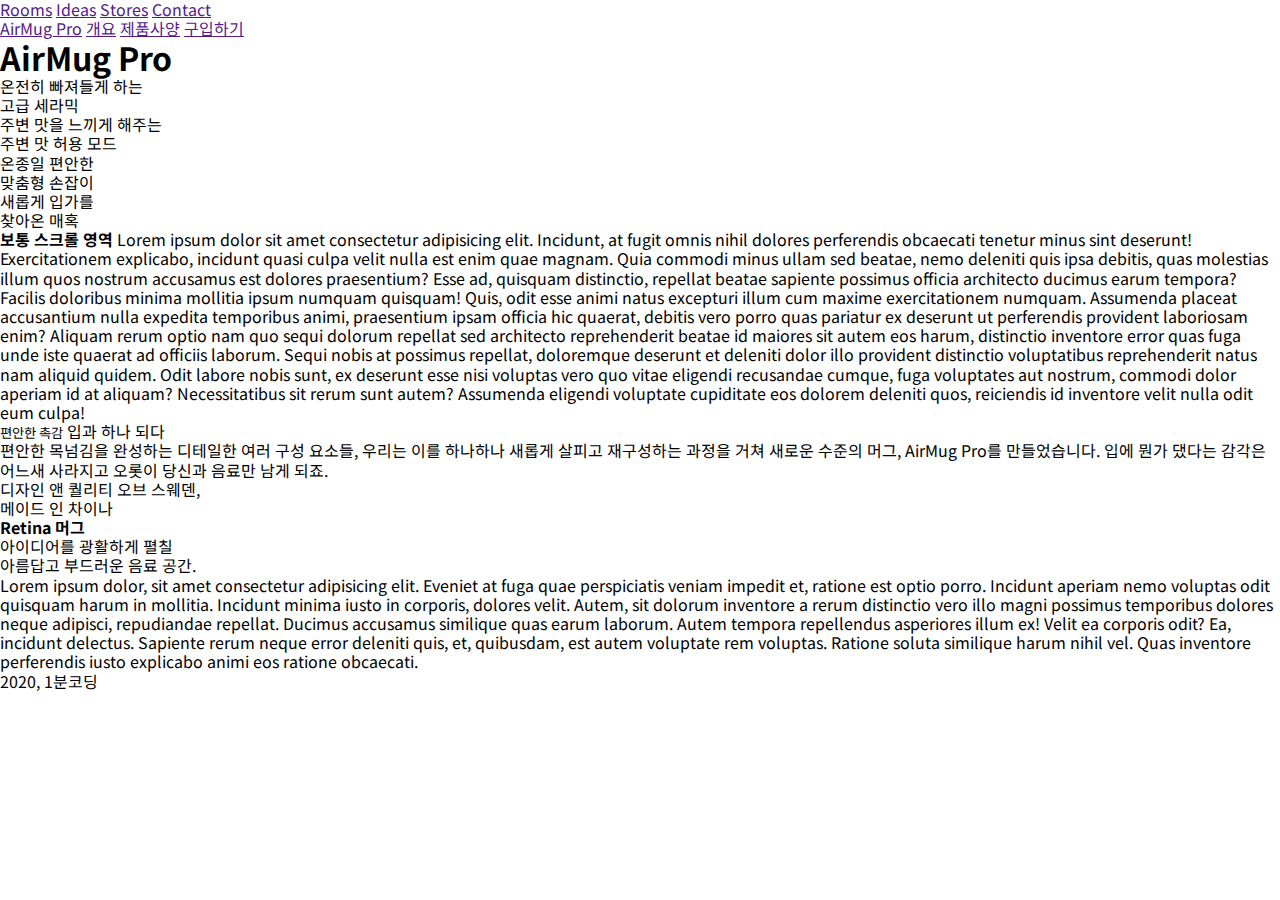
==== blank.html @ ca30294f "스크롤을 이용한 인터랙션 구현 - 스크롤 높이 세팅, 현재 활성 씬 반영" ====
<!DOCTYPE html>
<html>
<head>
	<meta charset="UTF-8">
	<meta name="viewport" content="width=device-width, initial-scale=1.0">
	<meta http-equiv="X-UA-Compatible" content="ie=edge">
	<title>AirMug Pro</title>
	<link href="https://fonts.googleapis.com/css2?family=Noto+Sans+KR:wght@400;900&display=swap" rel="stylesheet">
	<link rel="stylesheet" href="css/default.css">
	<link rel="stylesheet" href="css/blank.css">
</head>
<body>
	<div class="container">
		<nav class="global-nav">
			<div class="global-nav-links">
				<a href="" class="global-nav-item">Rooms</a>
				<a href="" class="global-nav-item">Ideas</a>
				<a href="" class="global-nav-item">Stores</a>
				<a href="" class="global-nav-item">Contact</a>
			</div>
		</nav>
		<nav class="local-nav">
			<div class="local-nav-links">
				<a href="" class="product-name">AirMug Pro</a>
				<a href="">개요</a>
				<a href="">제품사양</a>
				<a href="">구입하기</a>
			</div>
		</nav>
		<section class="scroll-section"  id="scroll-section-0">
			<h1>AirMug Pro</h1>
			<div class="sticky-elem main-message">
				<p>온전히 빠져들게 하는<br>고급 세라믹</p>
			</div>
			<div class="sticky-elem main-message">
				<p>주변 맛을 느끼게 해주는<br>주변 맛 허용 모드</p>
			</div>
			<div class="sticky-elem main-message">
				<p>온종일 편안한<br>맞춤형 손잡이</p>
			</div>
			<div class="sticky-elem main-message">
				<p>새롭게 입가를<br>찾아온 매혹</p>
			</div>
		</section>
		<section class="scroll-section"  id="scroll-section-1">
			<p class="description">
				<strong>보통 스크롤 영역</strong>
				Lorem ipsum dolor sit amet consectetur adipisicing elit. Incidunt, at fugit omnis nihil dolores perferendis obcaecati tenetur minus sint deserunt! Exercitationem explicabo, incidunt quasi culpa velit nulla est enim quae magnam. Quia commodi minus ullam sed beatae, nemo deleniti quis ipsa debitis, quas molestias illum quos nostrum accusamus est dolores praesentium? Esse ad, quisquam distinctio, repellat beatae sapiente possimus officia architecto ducimus earum tempora? Facilis doloribus minima mollitia ipsum numquam quisquam! Quis, odit esse animi natus excepturi illum cum maxime exercitationem numquam. Assumenda placeat accusantium nulla expedita temporibus animi, praesentium ipsam officia hic quaerat, debitis vero porro quas pariatur ex deserunt ut perferendis provident laboriosam enim? Aliquam rerum optio nam quo sequi dolorum repellat sed architecto reprehenderit beatae id maiores sit autem eos harum, distinctio inventore error quas fuga unde iste quaerat ad officiis laborum. Sequi nobis at possimus repellat, doloremque deserunt et deleniti dolor illo provident distinctio voluptatibus reprehenderit natus nam aliquid quidem. Odit labore nobis sunt, ex deserunt esse nisi voluptas vero quo vitae eligendi recusandae cumque, fuga voluptates aut nostrum, commodi dolor aperiam id at aliquam? Necessitatibus sit rerum sunt autem? Assumenda eligendi voluptate cupiditate eos dolorem deleniti quos, reiciendis id inventore velit nulla odit eum culpa!
			</p>
		</section>
		<section class="scroll-section"  id="scroll-section-2">
			<div class="sticky-elem main-message">
				<p>
					<small>편안한 촉감</small>
					입과 하나 되다
				</p>
			</div>
			<div class="sticky-elem desc-message">
				<p>
					편안한 목넘김을 완성하는 디테일한 여러 구성 요소들, 우리는 이를 하나하나 새롭게 살피고 재구성하는 과정을 거쳐 새로운 수준의 머그, AirMug Pro를 만들었습니다. 입에 뭔가 댔다는 감각은 어느새 사라지고 오롯이 당신과 음료만 남게 되죠.
				</p>
				<div class="pin"></div>
			</div>
			<div class="sticky-elem desc-message">
				<p>
					디자인 앤 퀄리티 오브 스웨덴,<br>메이드 인 차이나
				</p>
				<div class="pin"></div>
			</div>
		</section>
		<section class="scroll-section"  id="scroll-section-3">
			<p class="mid-message">
				<strong>Retina 머그</strong><br>
				아이디어를 광활하게 펼칠<br>
				아름답고 부드러운 음료 공간.
			</p>
			<p class="canvas-caption">
				Lorem ipsum dolor, sit amet consectetur adipisicing elit. Eveniet at fuga quae perspiciatis veniam impedit et, ratione est optio porro. Incidunt aperiam nemo voluptas odit quisquam harum in mollitia. Incidunt minima iusto in corporis, dolores velit. Autem, sit dolorum inventore a rerum distinctio vero illo magni possimus temporibus dolores neque adipisci, repudiandae repellat. Ducimus accusamus similique quas earum laborum. Autem tempora repellendus asperiores illum ex! Velit ea corporis odit? Ea, incidunt delectus. Sapiente rerum neque error deleniti quis, et, quibusdam, est autem voluptate rem voluptas. Ratione soluta similique harum nihil vel. Quas inventore perferendis iusto explicabo animi eos ratione obcaecati.
			</p>
		</section>
		<footer class="footer">
			2020, 1분코딩
		</footer>
	</div>

	<script src="./js/blank.js"></script>
</body>
</html>
---- css/default.css ----
@charset 'utf-8';

html {
	font-family: 'Apple SD Gothic Neo', Roboto, 'Noto Sans KR', NanumGothic, 'Malgun Gothic', sans-serif;
	line-height: 1.2;
	word-wrap: break-word;
}
body {
	-webkit-font-smoothing: antialiased;
}
html, body, div, span, applet, object, iframe,
h1, h2, h3, h4, h5, h6, p, blockquote, pre,
a, abbr, acronym, address, big, cite, code,
del, dfn, em, img, ins, kbd, q, s, samp,
small, strike, strong, sub, sup, tt, var,
b, u, i, center,
dl, dt, dd, ol, ul, li,
fieldset, form, label, legend,
table, caption, tbody, tfoot, thead, tr, th, td,
article, aside, canvas, details, embed,
figure, figcaption, footer, header, hgroup,
menu, nav, output, ruby, section, summary,
time, mark, audio, video {
	margin: 0;
	padding: 0;
	border: 0;
}
article, aside, details, figcaption, figure, footer, header, hgroup, menu, nav, section {
	display: block;
}
div, span, article, section, header, footer, aside, p, ul, li, fieldset, legend, label, a, nav, form {
	box-sizing: border-box;
}
ol, ul, li {
	list-style: none;
}
table {
	border-collapse: collapse;
	border-spacing: 0;
}
img {
	max-width: 100%;
	height: auto;
	border: 0;
}
button {
	border: 0;
	background: transparent;
	cursor: pointer;
}
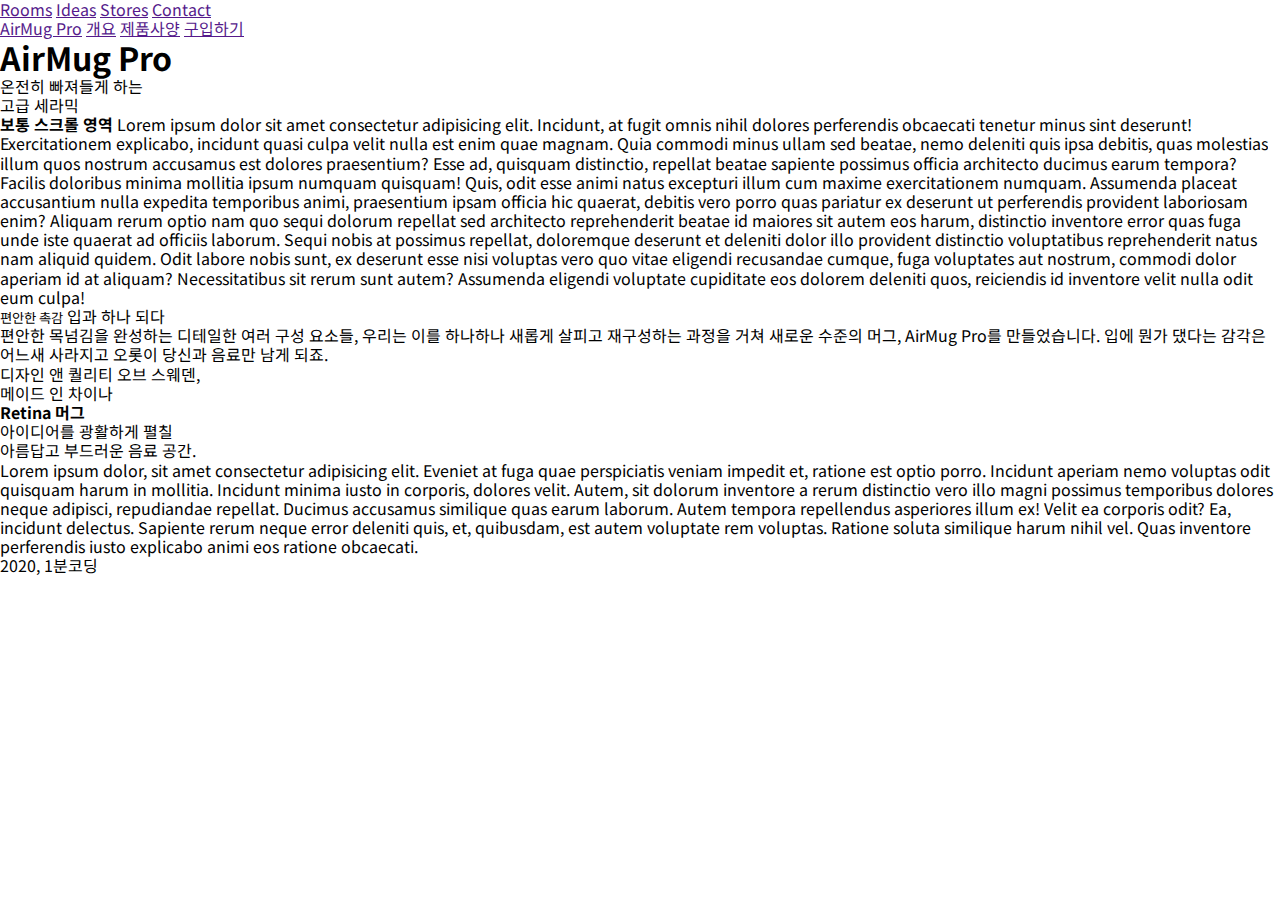
==== commit a99f4383: "스크롤을 이용한 인터랙션 구현 - 스크롤 애니메이션 구현" ====
--- a/blank.html
+++ b/blank.html
@@ -29,18 +29,18 @@
 		</nav>
 		<section class="scroll-section"  id="scroll-section-0">
 			<h1>AirMug Pro</h1>
-			<div class="sticky-elem main-message">
+			<div class="sticky-elem main-message a">
 				<p>온전히 빠져들게 하는<br>고급 세라믹</p>
 			</div>
-			<div class="sticky-elem main-message">
+			<!-- <div class="sticky-elem main-message b">
 				<p>주변 맛을 느끼게 해주는<br>주변 맛 허용 모드</p>
 			</div>
-			<div class="sticky-elem main-message">
+			<div class="sticky-elem main-message c">
 				<p>온종일 편안한<br>맞춤형 손잡이</p>
 			</div>
-			<div class="sticky-elem main-message">
+			<div class="sticky-elem main-message d">
 				<p>새롭게 입가를<br>찾아온 매혹</p>
-			</div>
+			</div> -->
 		</section>
 		<section class="scroll-section"  id="scroll-section-1">
 			<p class="description">
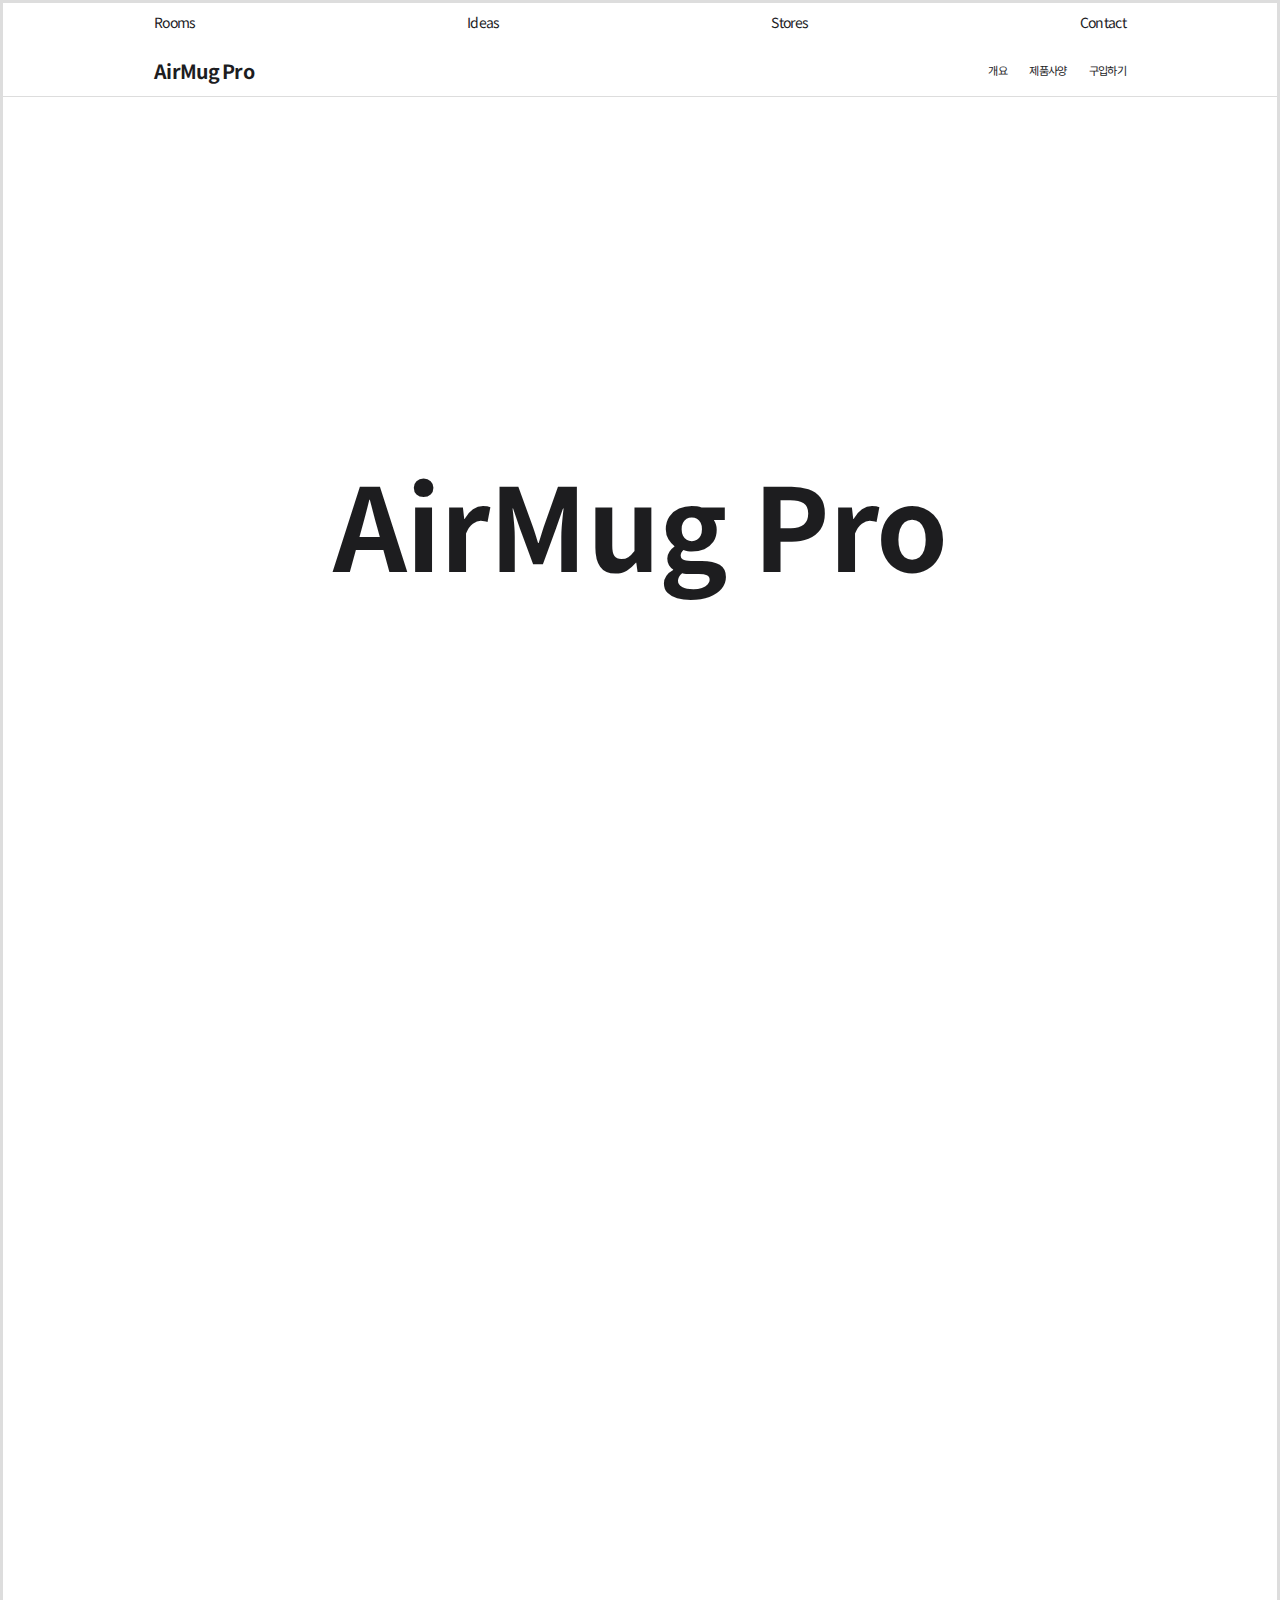
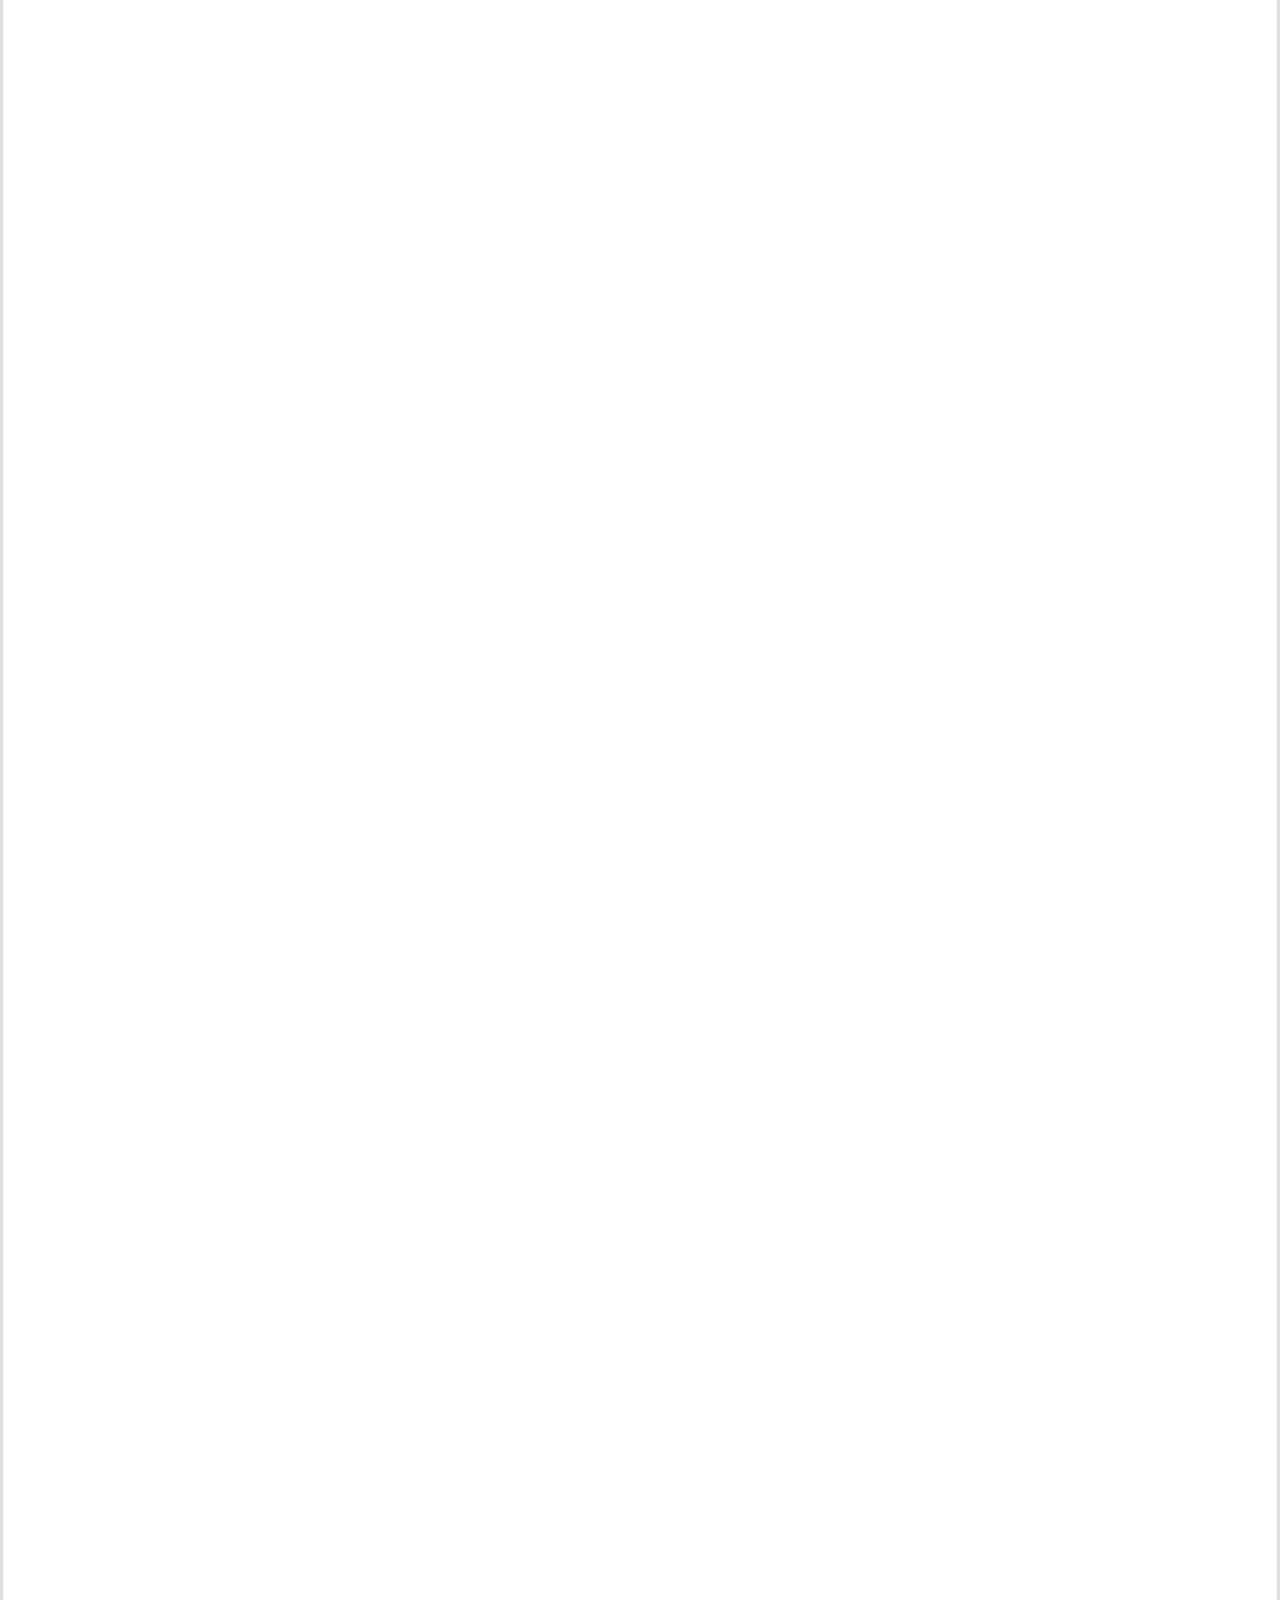
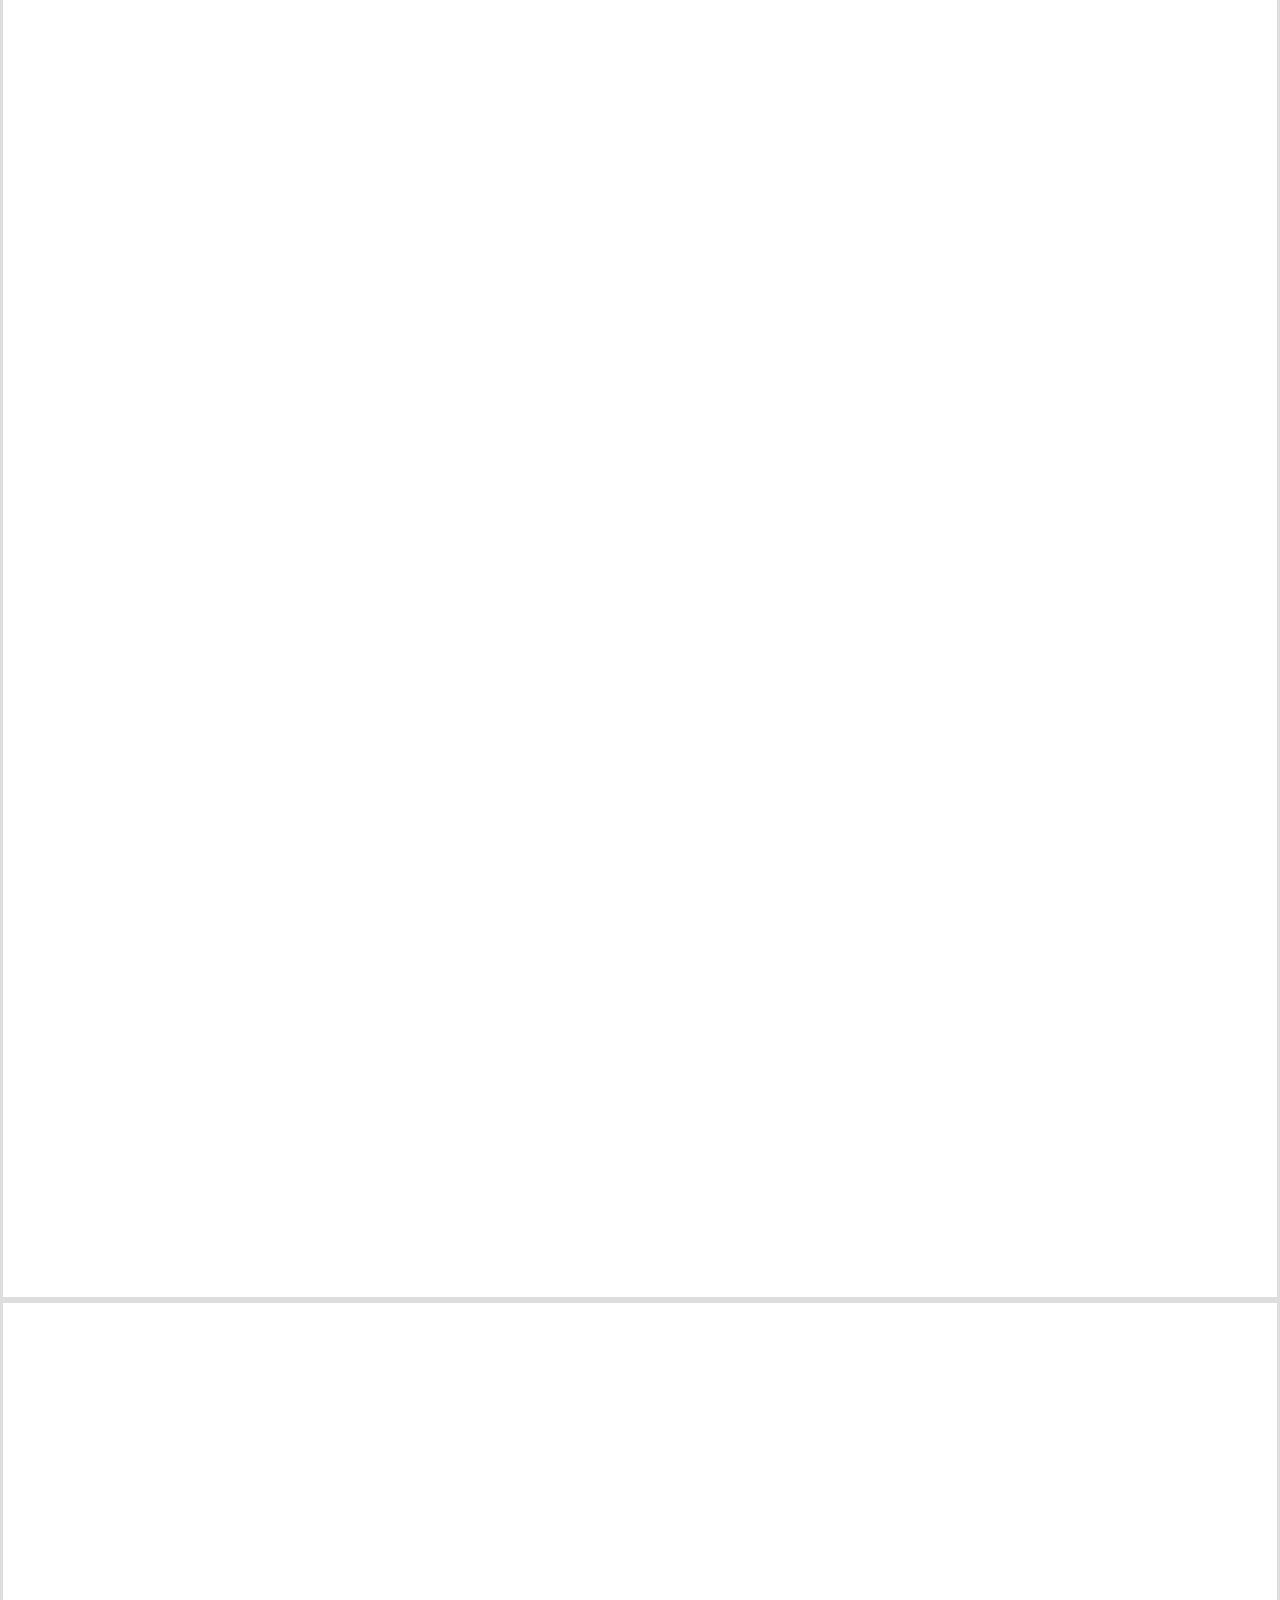
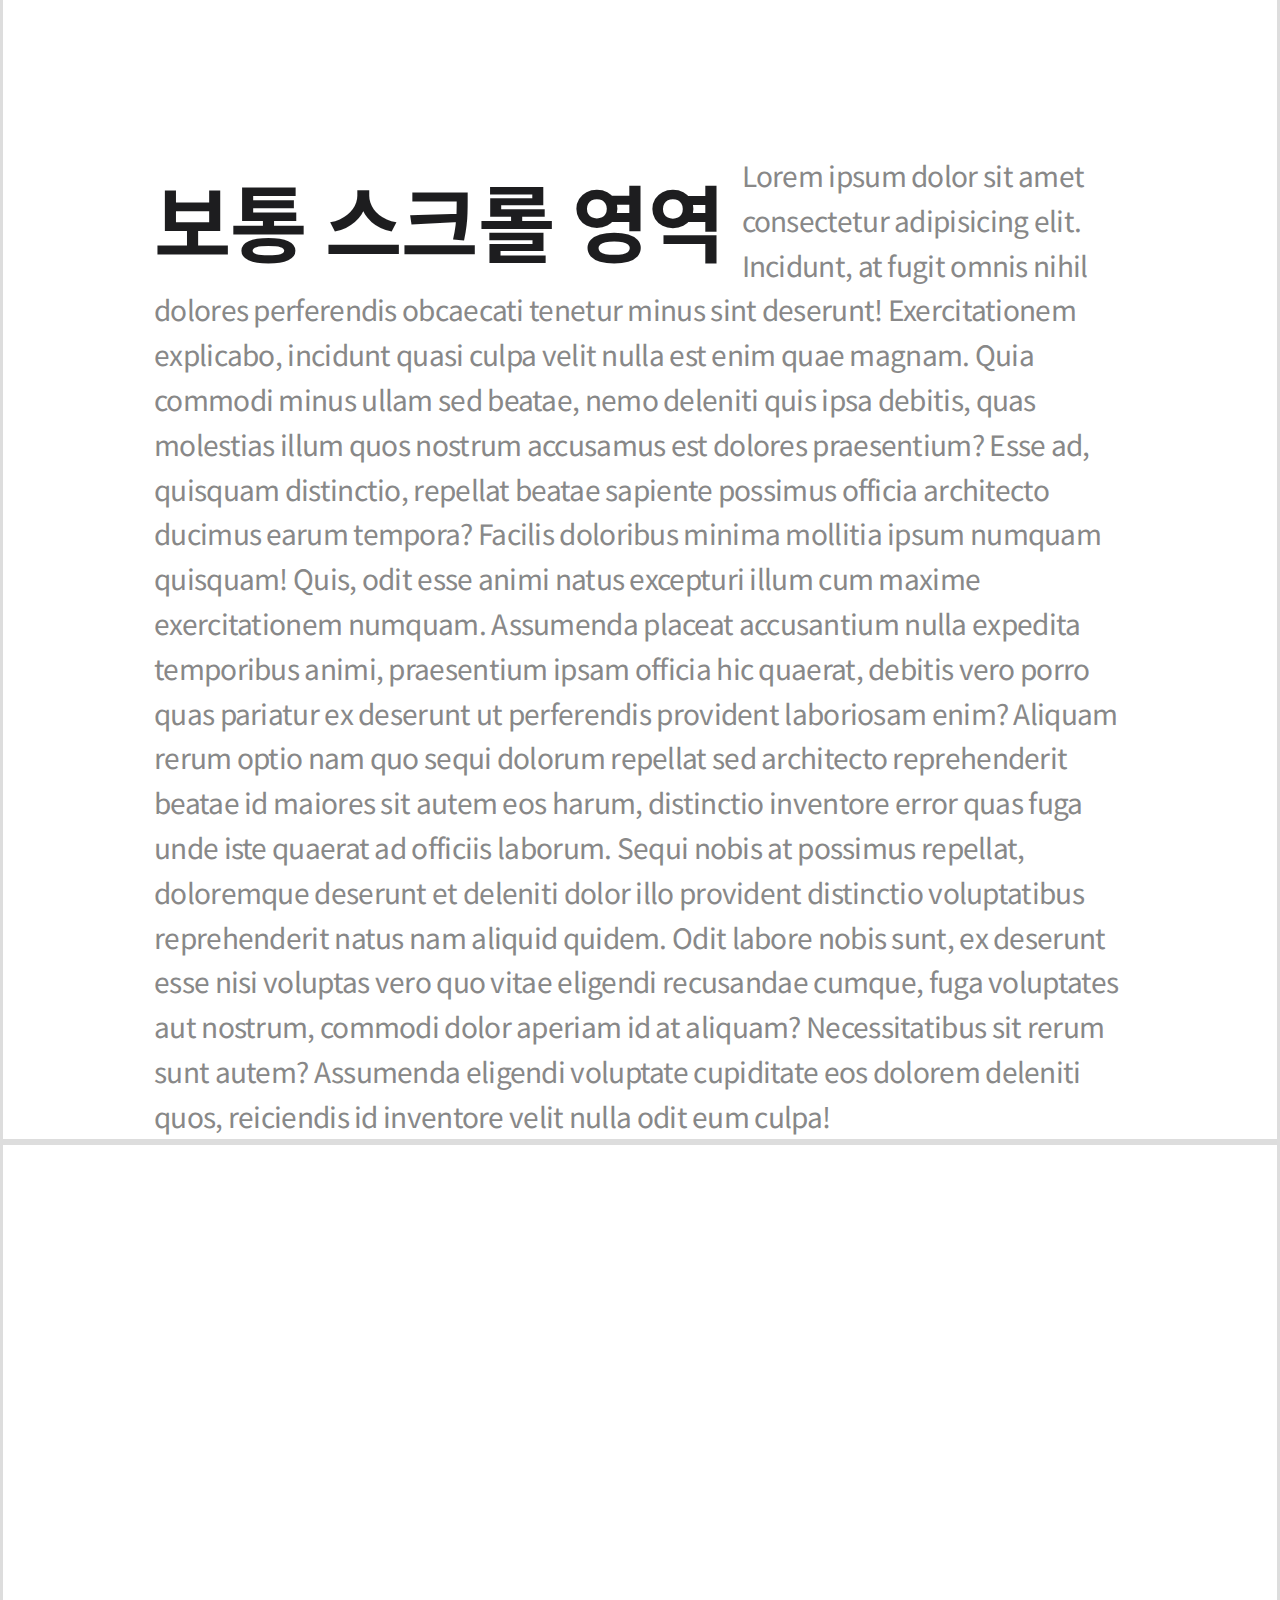
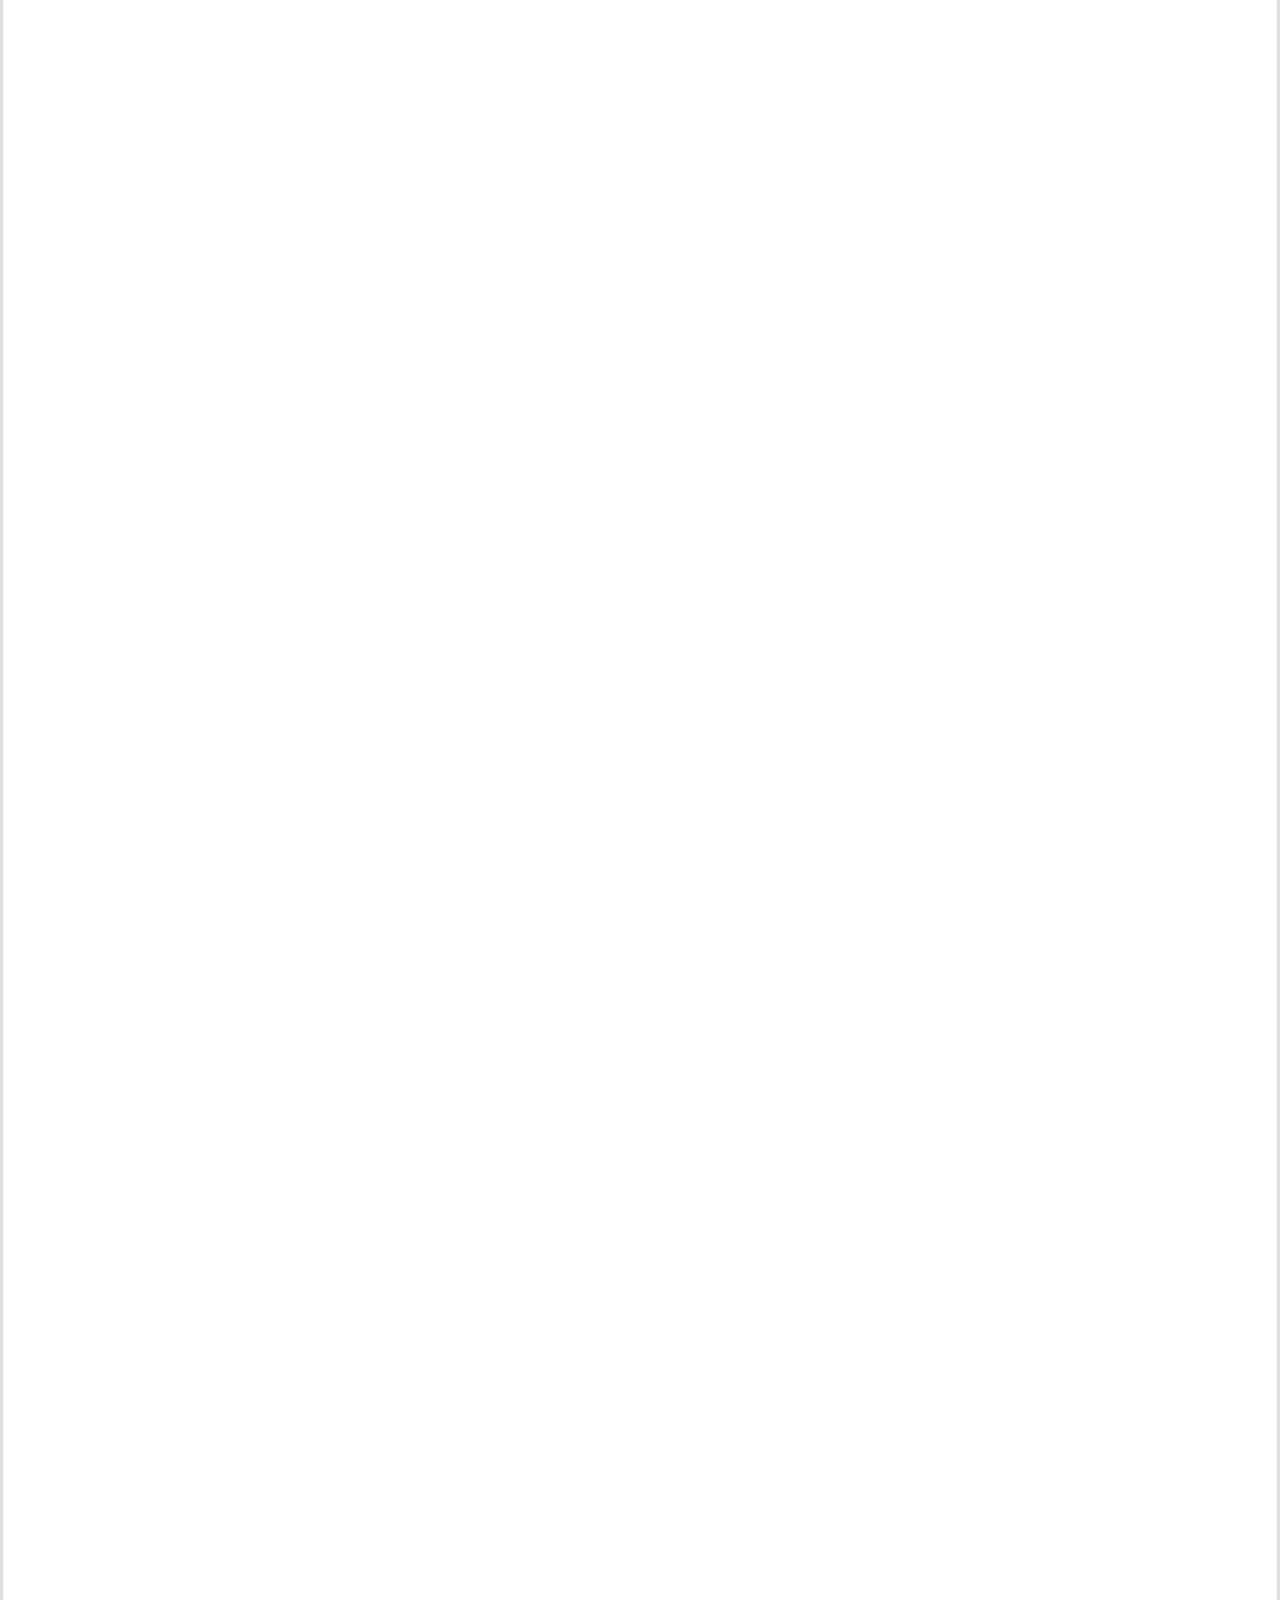
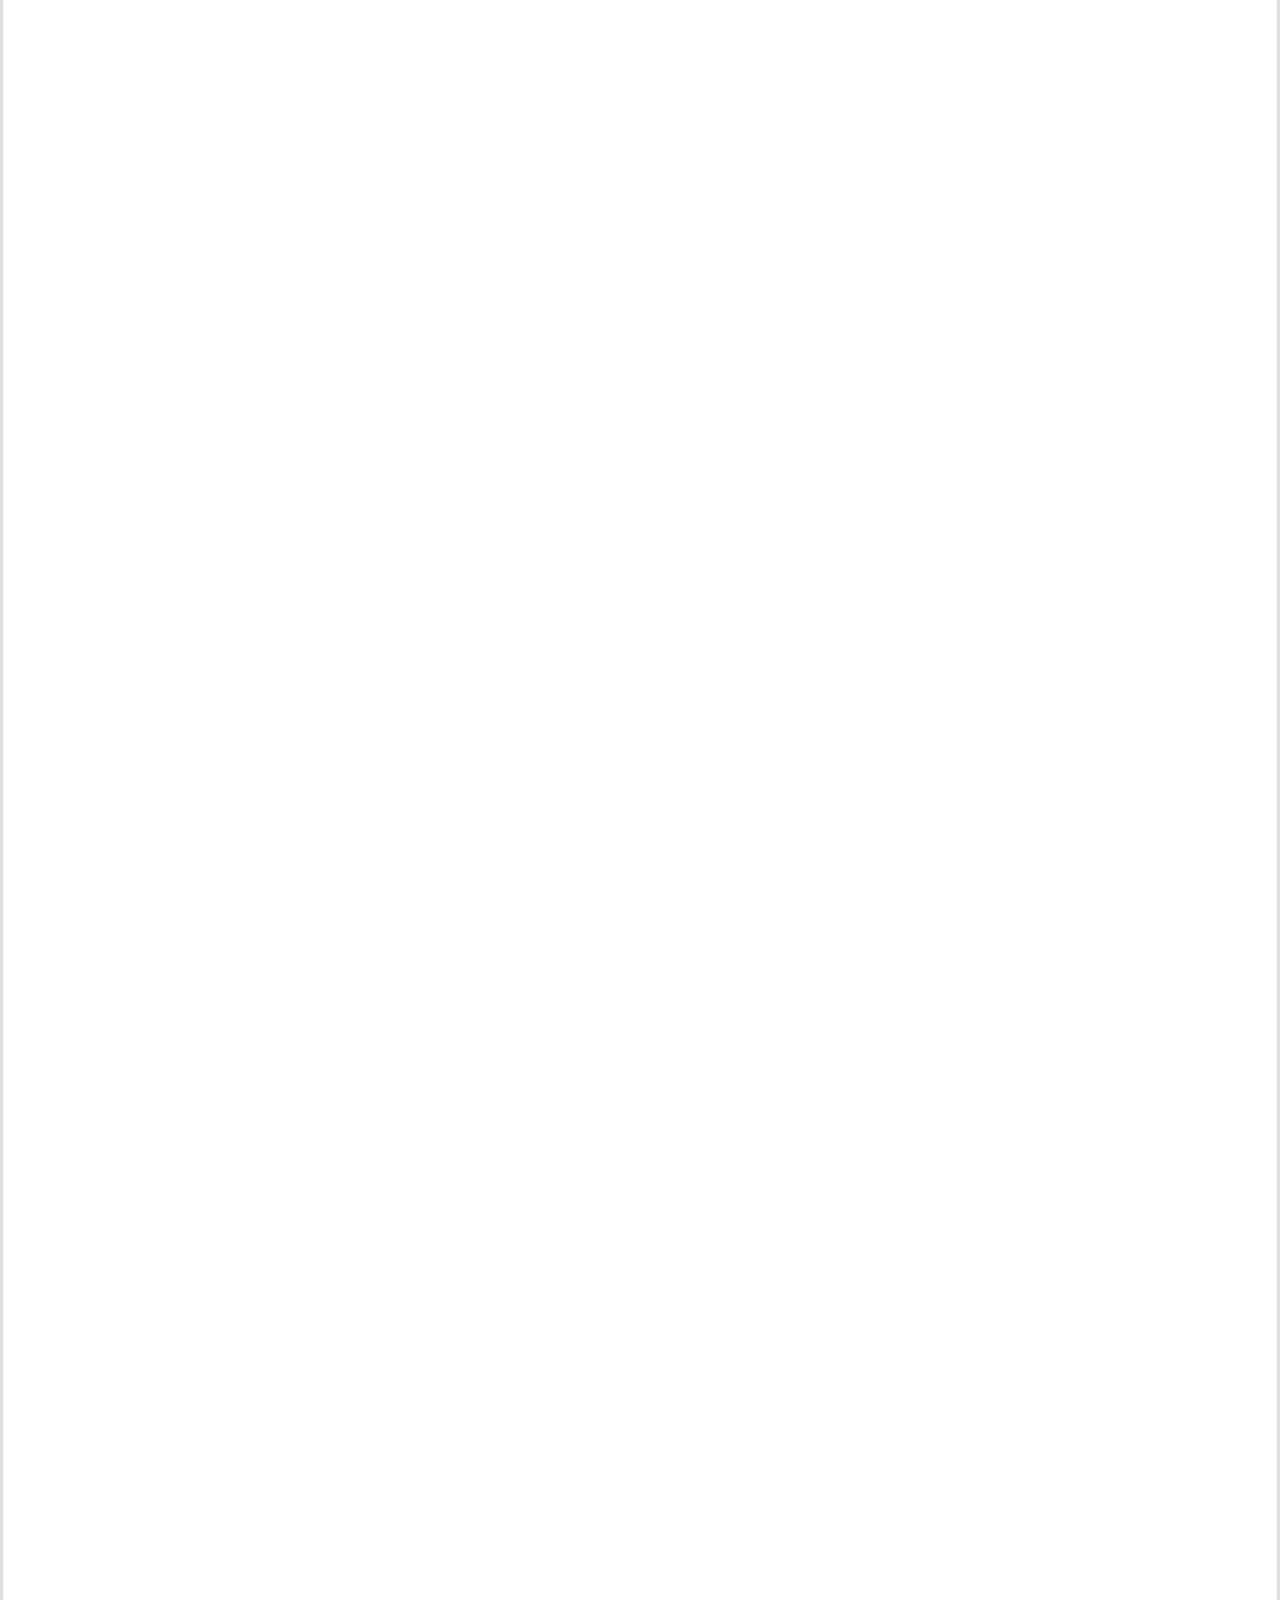
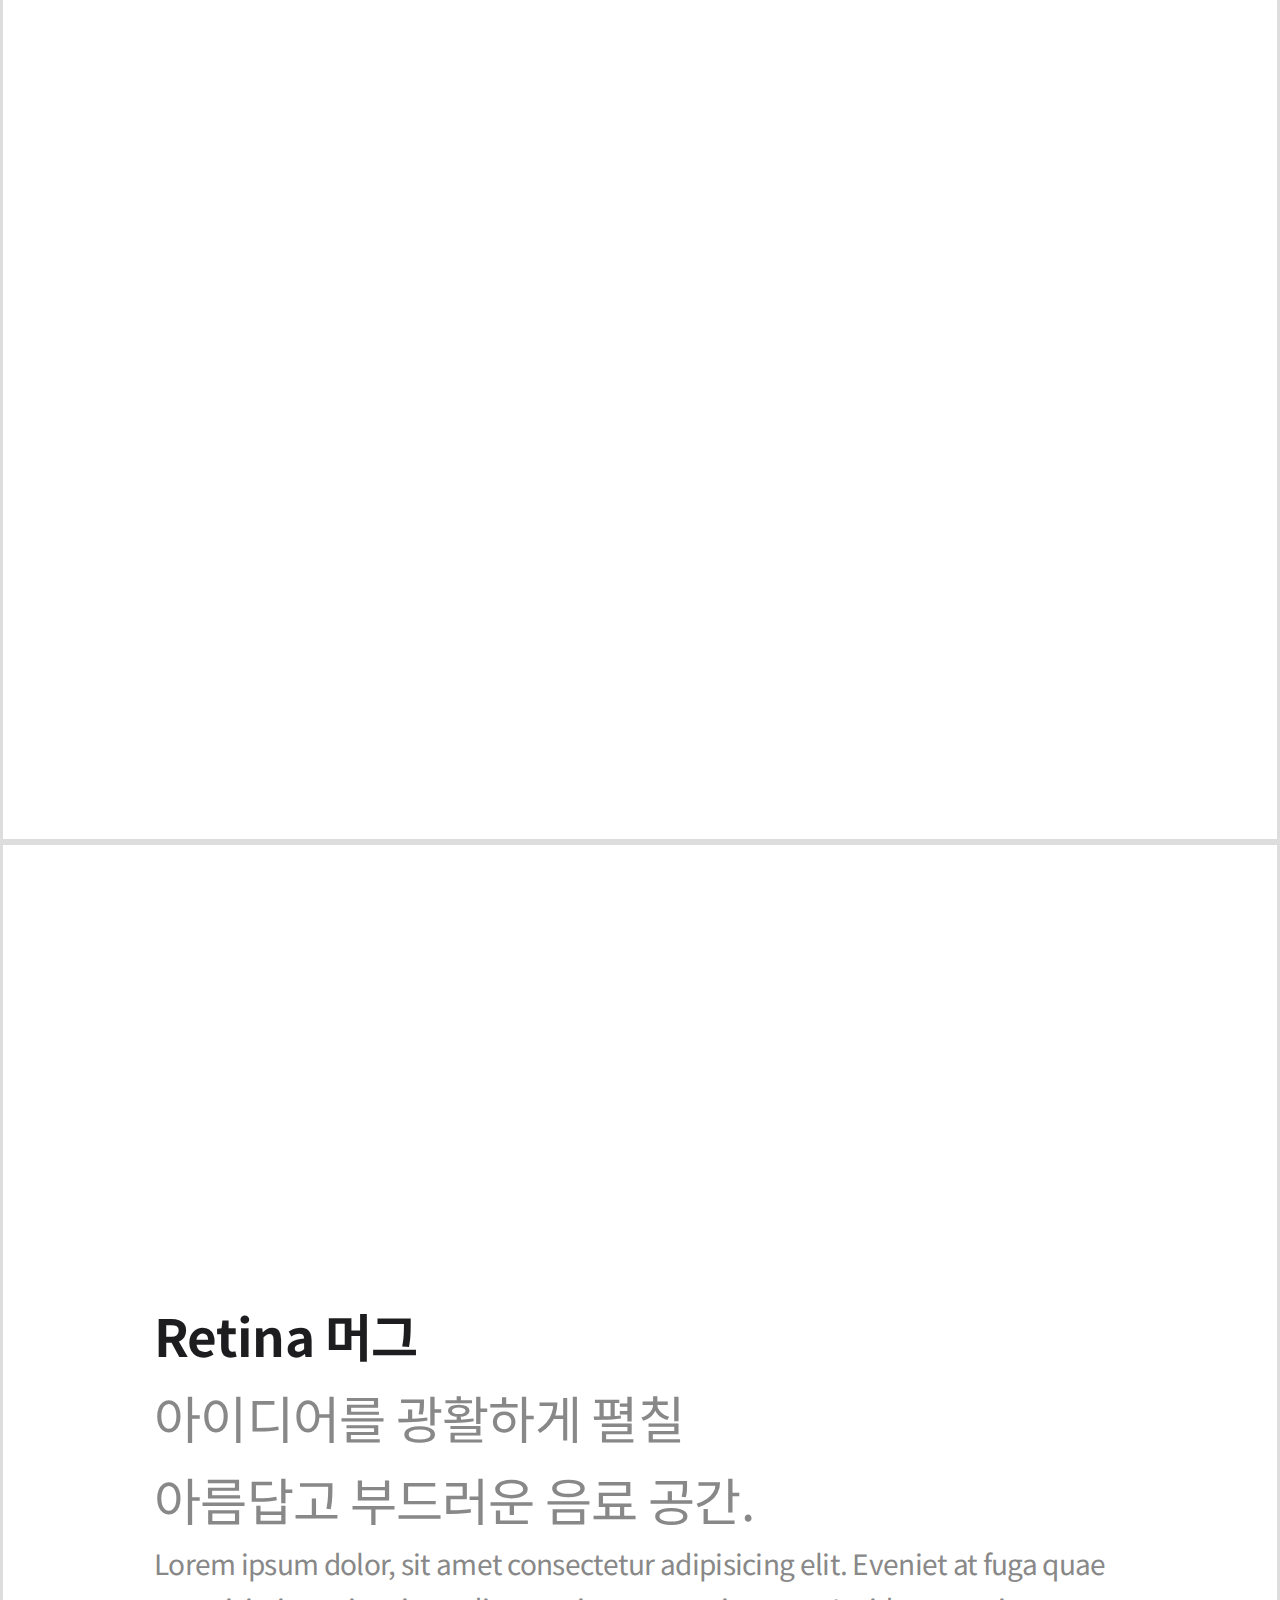
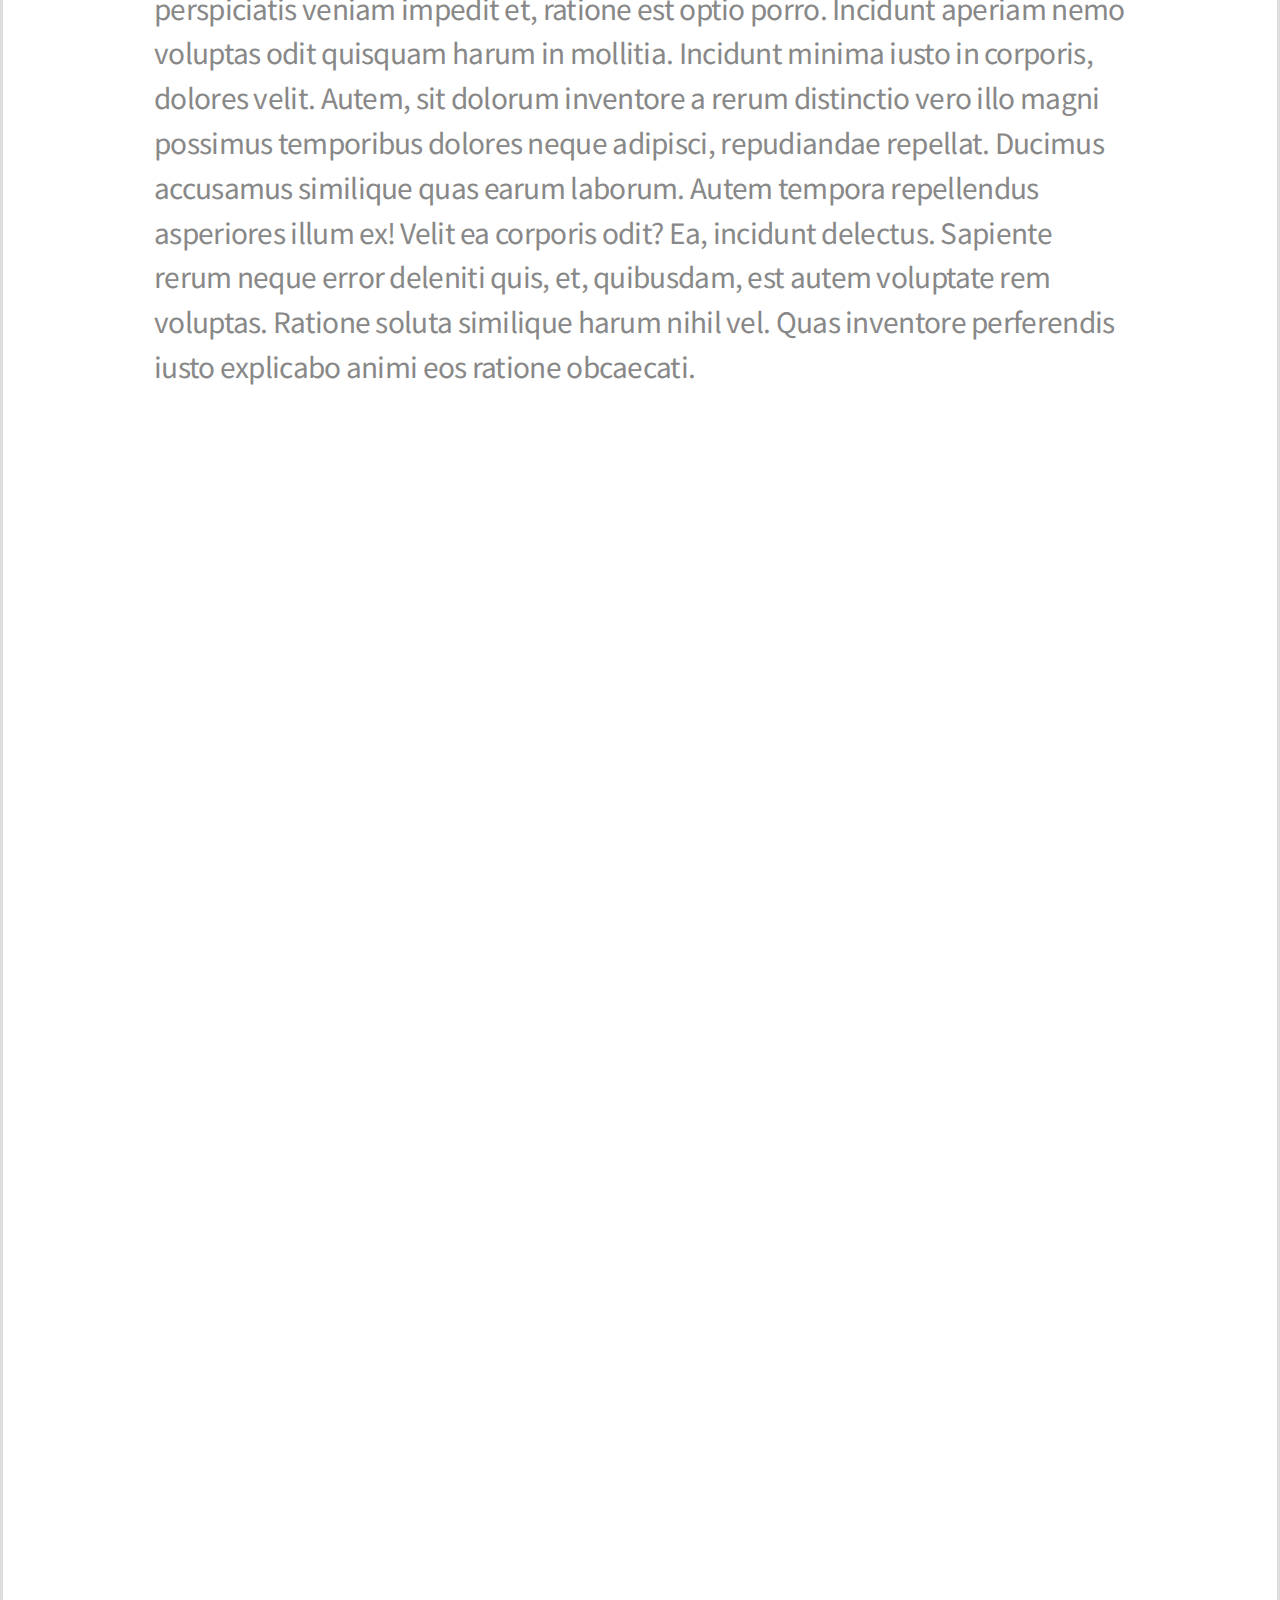
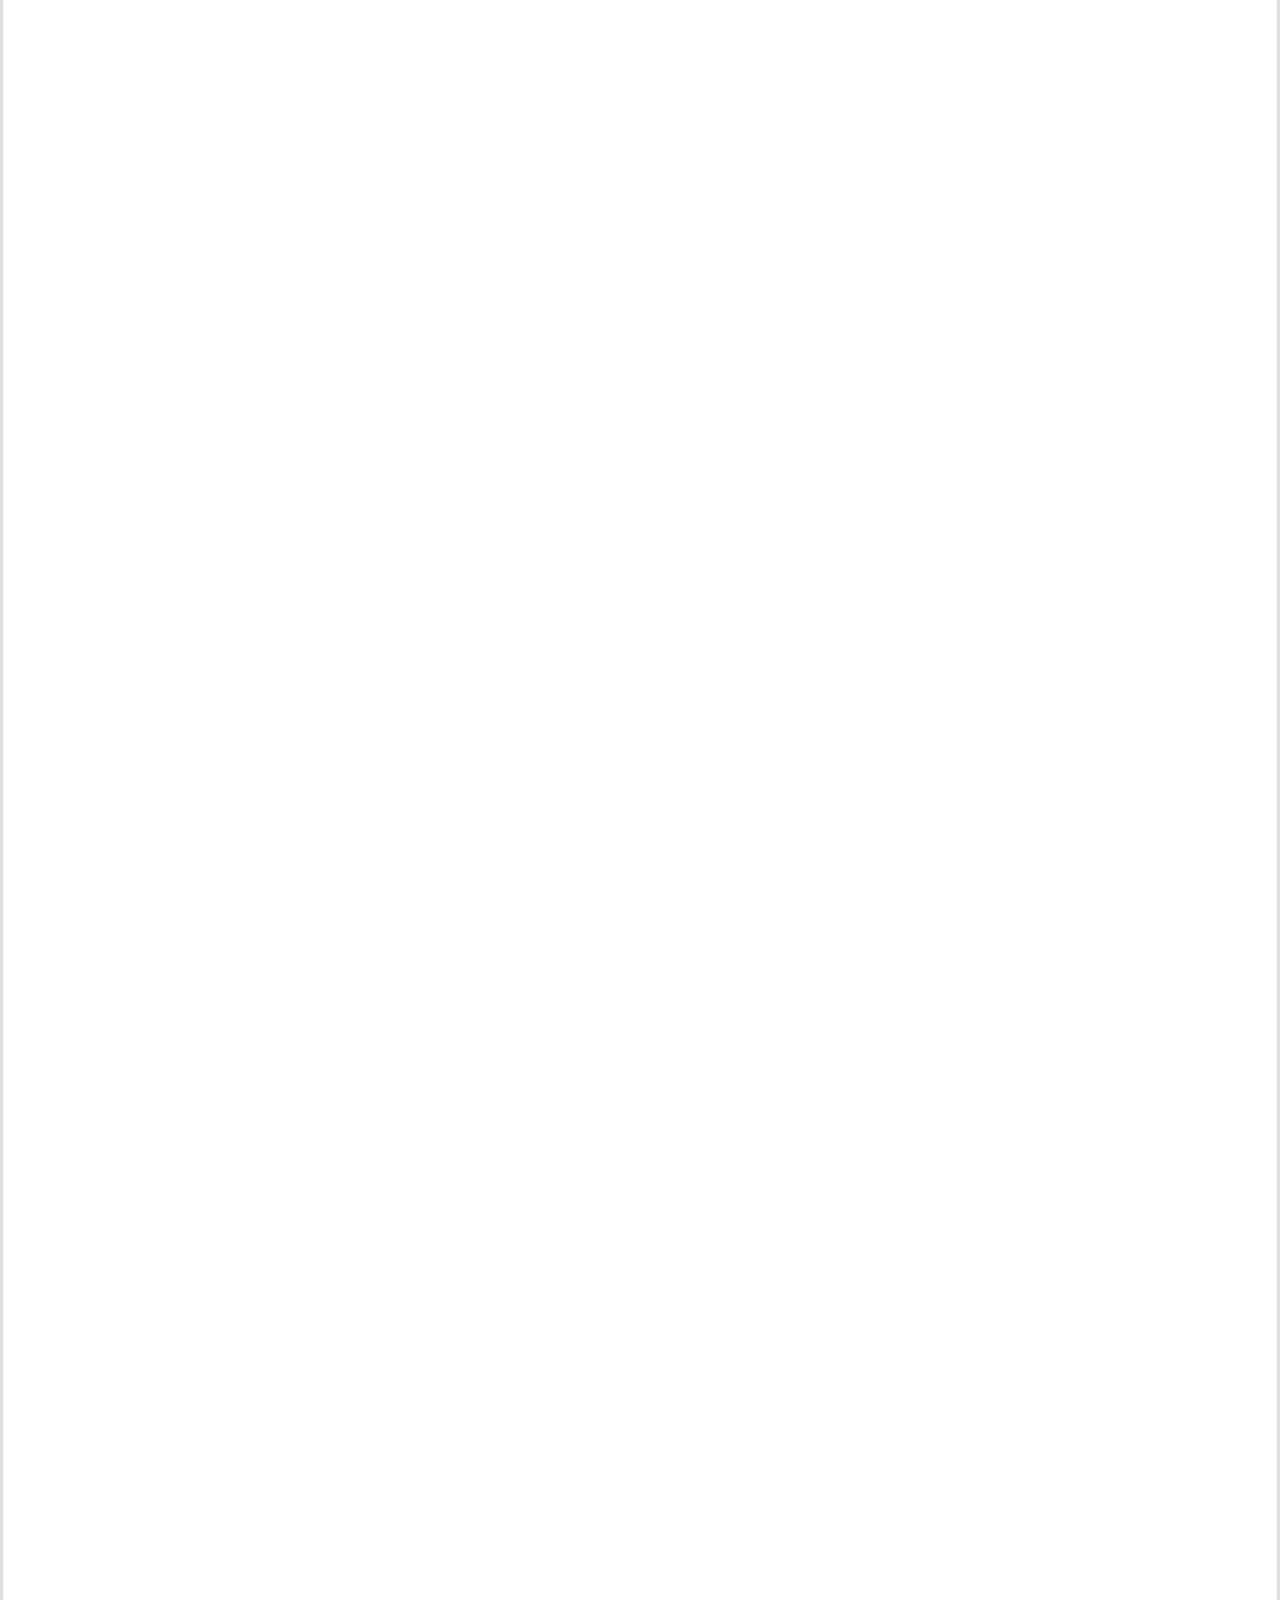
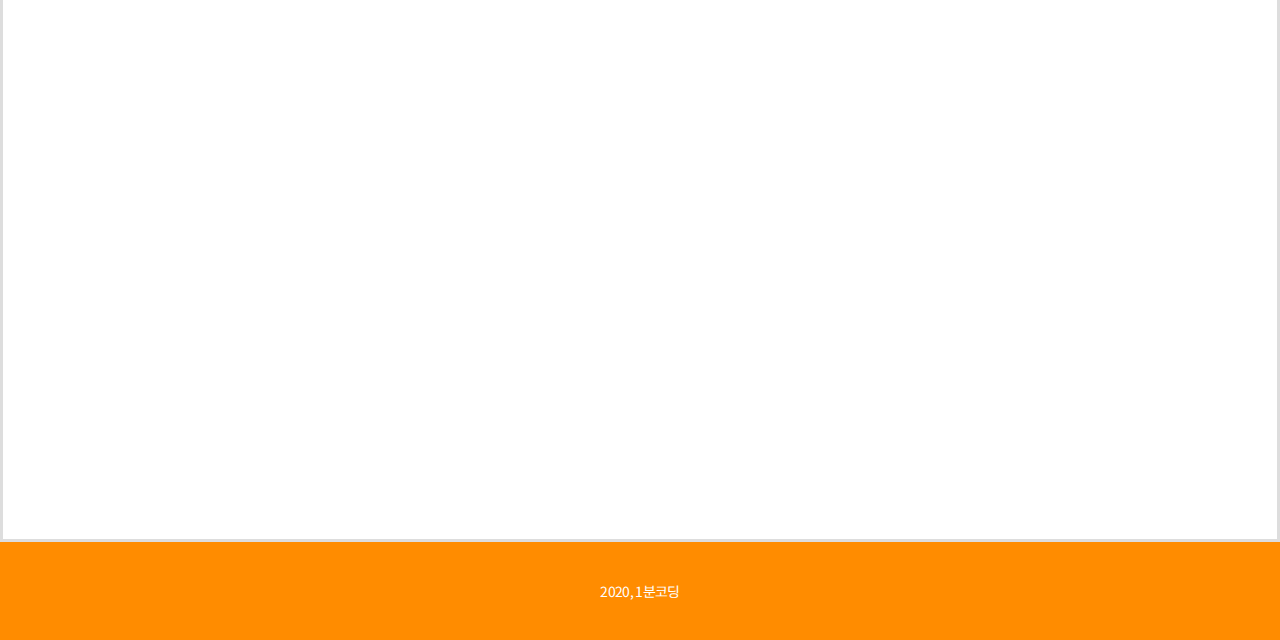
==== commit 2cf378ba: "특정 타이밍 스크롤, 스크롤 적용 완료" ====
--- a/blank.html
+++ b/blank.html
@@ -32,7 +32,7 @@
 			<div class="sticky-elem main-message a">
 				<p>온전히 빠져들게 하는<br>고급 세라믹</p>
 			</div>
-			<!-- <div class="sticky-elem main-message b">
+			<div class="sticky-elem main-message b">
 				<p>주변 맛을 느끼게 해주는<br>주변 맛 허용 모드</p>
 			</div>
 			<div class="sticky-elem main-message c">
@@ -40,7 +40,7 @@
 			</div>
 			<div class="sticky-elem main-message d">
 				<p>새롭게 입가를<br>찾아온 매혹</p>
-			</div> -->
+			</div>
 		</section>
 		<section class="scroll-section"  id="scroll-section-1">
 			<p class="description">
@@ -49,19 +49,19 @@
 			</p>
 		</section>
 		<section class="scroll-section"  id="scroll-section-2">
-			<div class="sticky-elem main-message">
+			<div class="sticky-elem main-message a">
 				<p>
 					<small>편안한 촉감</small>
 					입과 하나 되다
 				</p>
 			</div>
-			<div class="sticky-elem desc-message">
+			<div class="sticky-elem desc-message b">
 				<p>
 					편안한 목넘김을 완성하는 디테일한 여러 구성 요소들, 우리는 이를 하나하나 새롭게 살피고 재구성하는 과정을 거쳐 새로운 수준의 머그, AirMug Pro를 만들었습니다. 입에 뭔가 댔다는 감각은 어느새 사라지고 오롯이 당신과 음료만 남게 되죠.
 				</p>
 				<div class="pin"></div>
 			</div>
-			<div class="sticky-elem desc-message">
+			<div class="sticky-elem desc-message c">
 				<p>
 					디자인 앤 퀄리티 오브 스웨덴,<br>메이드 인 차이나
 				</p>
--- a/css/blank.css
+++ b/css/blank.css
@@ -0,0 +1,194 @@
+@charset 'utf-8';
+
+html{
+	font-family: 'Noto Sans KR', sans-serif;
+  font-size: 14px;
+}
+body{
+  overflow-x: hidden;
+  color: rgb(29, 29, 31);
+  letter-spacing: -0.05em;
+  background: #fff;
+}
+p{
+  line-height: 1.6;
+}
+a{
+  color: rgb(29, 29, 31);
+  text-decoration: none;
+}
+
+.global-nav{
+  position: absolute;
+  top: 0;
+  left: 0;
+  width: 100%;
+  height: 44px;
+}
+.local-nav{
+  position: absolute;
+  top: 45px;
+  left: 0;
+  width: 100%;
+  height: 52px;
+  border-bottom: 1px solid #ddd;
+}
+.global-nav-links,
+.local-nav-links{
+  display: flex;
+  align-items: center;
+  max-width: 1000px;
+  height: 100%;
+  margin: 0 auto;
+  padding: 0 1rem;
+}
+.global-nav-links{
+  justify-content: space-between;
+}
+.local-nav-links .product-name{
+  margin-right: auto;
+  font-size: 1.4rem;
+  font-weight: bold;
+}
+.local-nav-links a{
+  font-size: 0.8rem;
+}
+.local-nav-links a:not(.product-name) {
+  display: inline-block;
+  margin-left: 2em;
+}
+.scroll-section{
+  border: 3px solid #ddd;
+  padding-top: 50vh;
+}
+#scroll-section-0 h1{
+  font-size: 4rem;
+  text-align: center;
+}
+#scroll-section-2 .b{
+  top: 10%;
+  left: 40%;
+}
+#scroll-section-2 .c{
+  top: 15%;
+  left: 44%;
+}
+.main-message{
+  display: flex; 
+  align-items: center;
+  justify-content: center;
+  top: 35vh;
+  margin: 5px 0;
+  height: 3em;
+  font-size: 2.5rem;
+  opacity: 0;
+}
+.main-message p{
+  font-weight: bold;
+  text-align: center;
+  line-height: 1.2;
+}
+.main-message small{
+  display: block;
+  margin-bottom: 0.5em;
+  font-size: 1.2rem;
+}
+#scroll-section-2 .main-message{
+  font-size: 3.5rem;
+}
+.description{
+  max-width: 1000px;
+  margin: 0 auto;
+  padding: 0 1rem;
+  font-size: 1.2rem;
+  color: #888;
+}
+.description strong{
+  float: left;
+  margin-right: 0.2em;
+  font-size: 3rem;
+  color: rgb(29, 29, 31);
+}
+.desc-message{
+  width: 50%;
+  font-weight: bold;
+}
+.pin{
+  width: 1px;
+  height: 100px;
+  background: rgb(29, 29, 31);
+}
+.mid-message{
+  max-width: 1000px;
+  margin: 0 auto;
+  padding: 0 1rem;
+  font-size: 2rem;
+  color: #888;
+}
+.mid-message strong{
+  color: rgb(29, 29, 31);
+}
+.canvas-caption{
+  max-width: 1000px;
+  margin: 0 auto;
+  padding: 0 1rem;
+  font-size: 1.2rem;
+  color: #888;
+}
+.footer{
+  display: flex;
+  justify-content: center;
+  align-items: center;
+  height: 7rem;
+  background: darkorange;
+  color: #fff;
+}
+.sticky-elem{ 
+  display: none;
+  position: fixed;
+  left: 0;
+  width: 100%;
+}
+#show-scene-0 #scroll-section-0 .sticky-elem,
+#show-scene-1 #scroll-section-1 .sticky-elem,
+#show-scene-2 #scroll-section-2 .sticky-elem,
+#show-scene-3 #scroll-section-3 .sticky-elem{
+  display: block;
+}
+
+@media (min-width: 1024px){
+  #scroll-section-0 h1{
+    font-size: 9vw;
+  }
+  .main-message{
+    font-size: 4vw;
+  }
+  .description{
+    font-size: 2rem;
+  }
+  .description strong{
+    font-size: 6rem;
+  }
+  #scroll-section-2 .main-message{
+    font-size: 6vw;
+  }
+  #scroll-section-2 .b{
+    top: 20%;
+    left: 53%;
+  }
+  #scroll-section-2 .c{
+    left: 55%;
+  }
+  .main-message small{
+    font-size: 1.5vw;
+  }
+  .desc-message{
+    width: 20%;
+  }
+  .mid-message{
+    font-size: 4vw;
+  }
+  .canvas-caption{
+    font-size: 2rem;
+  }
+}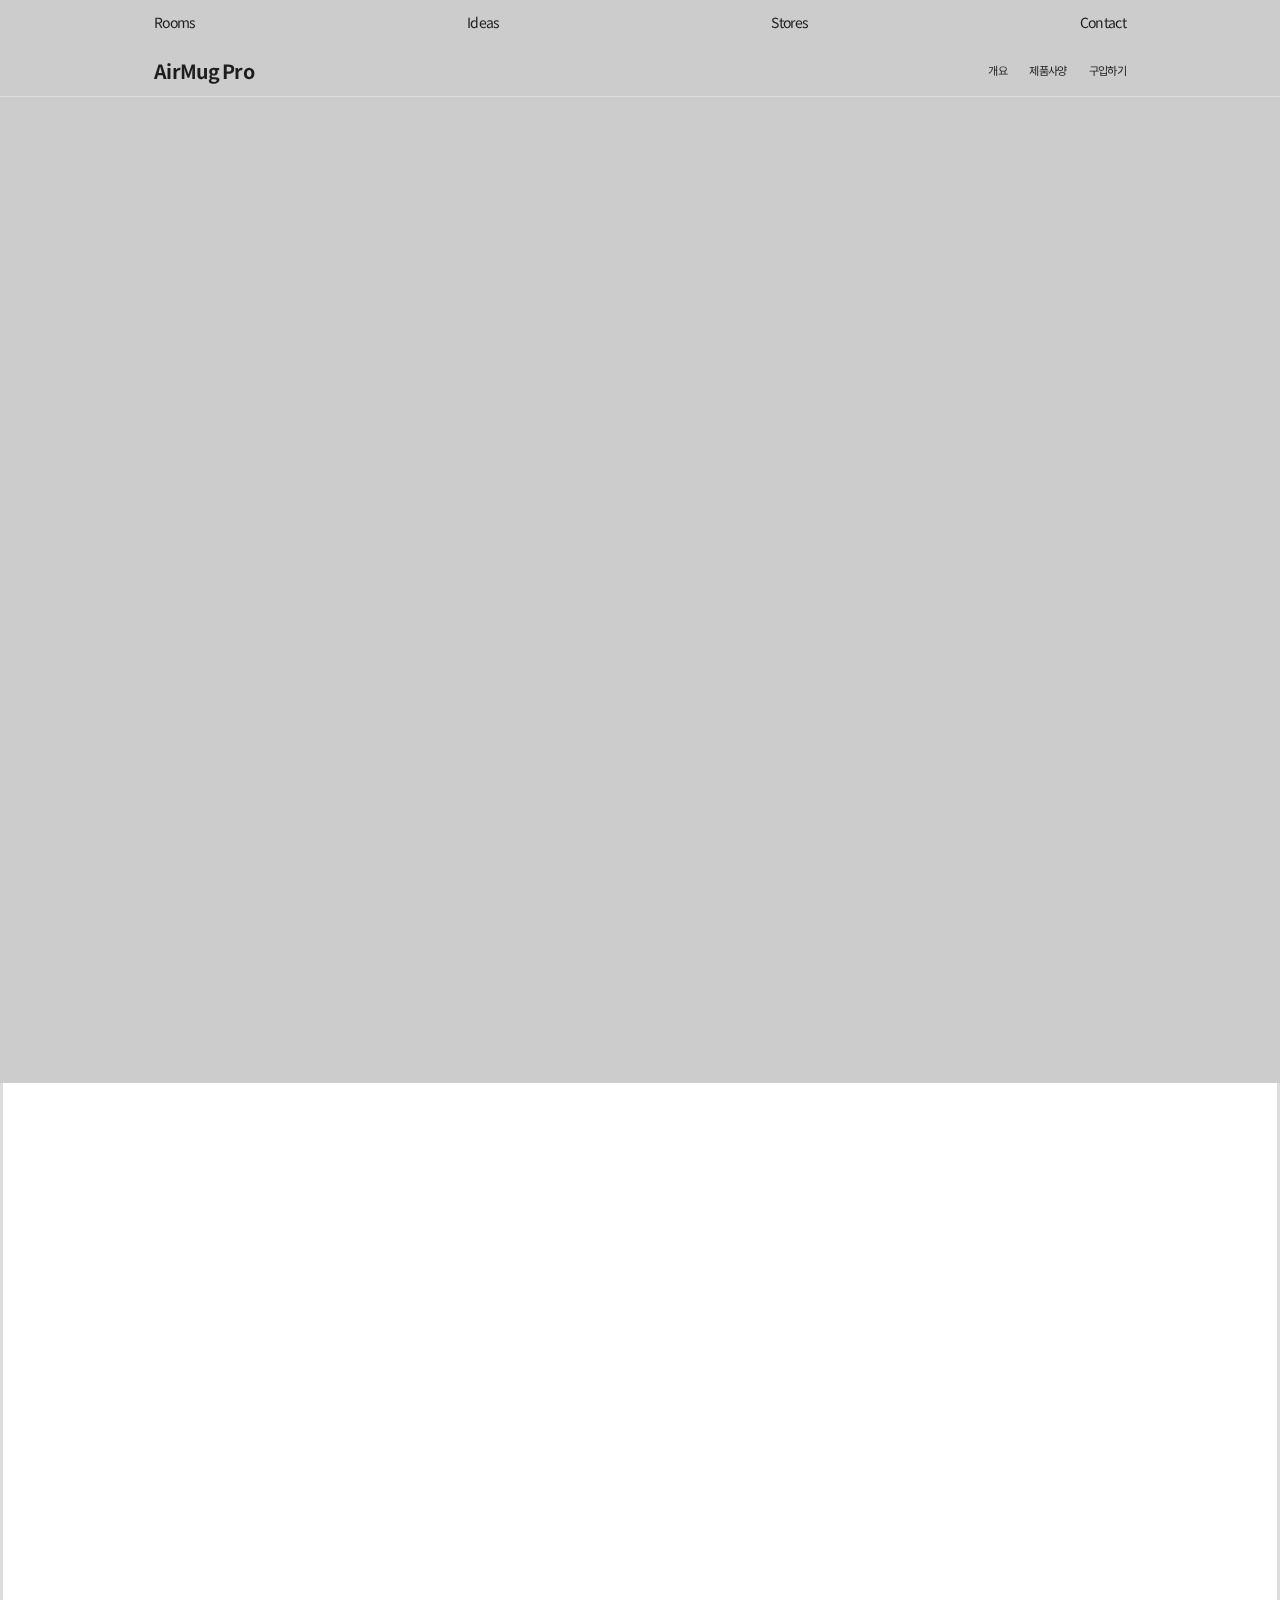
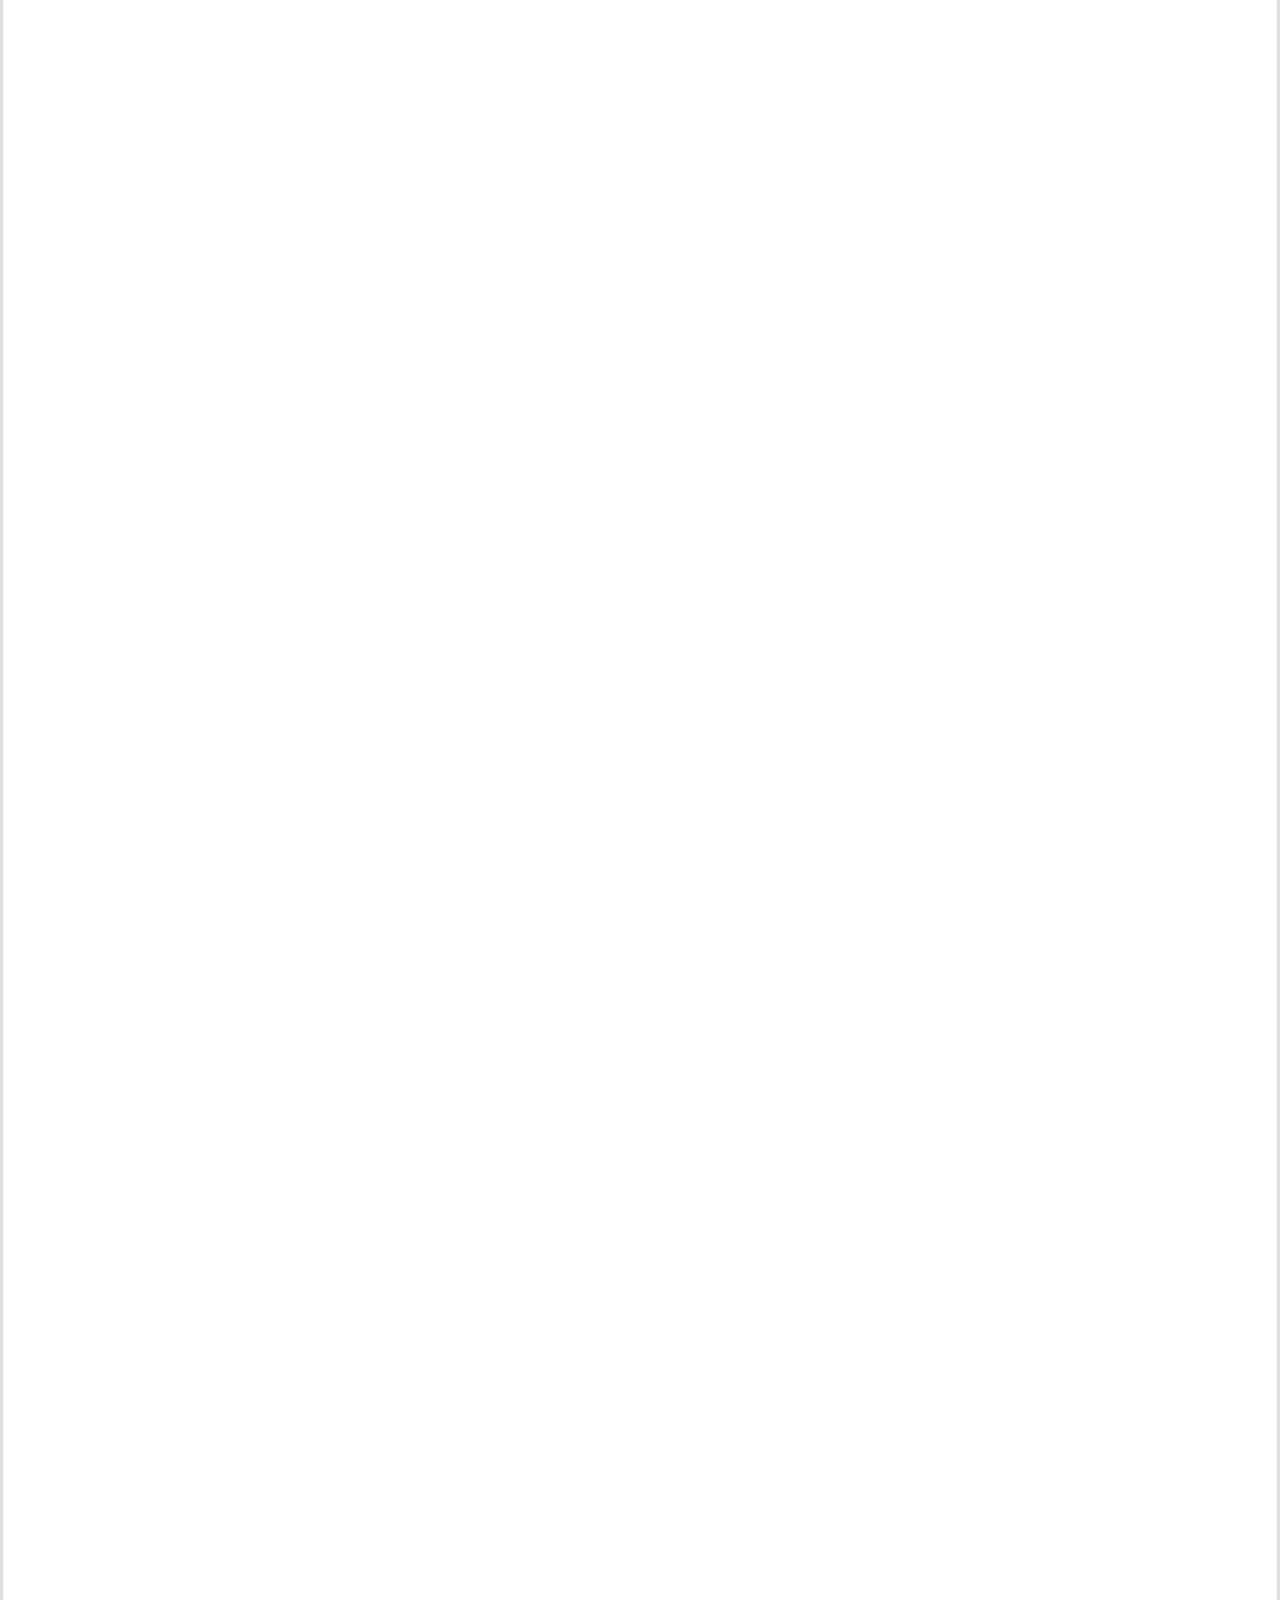
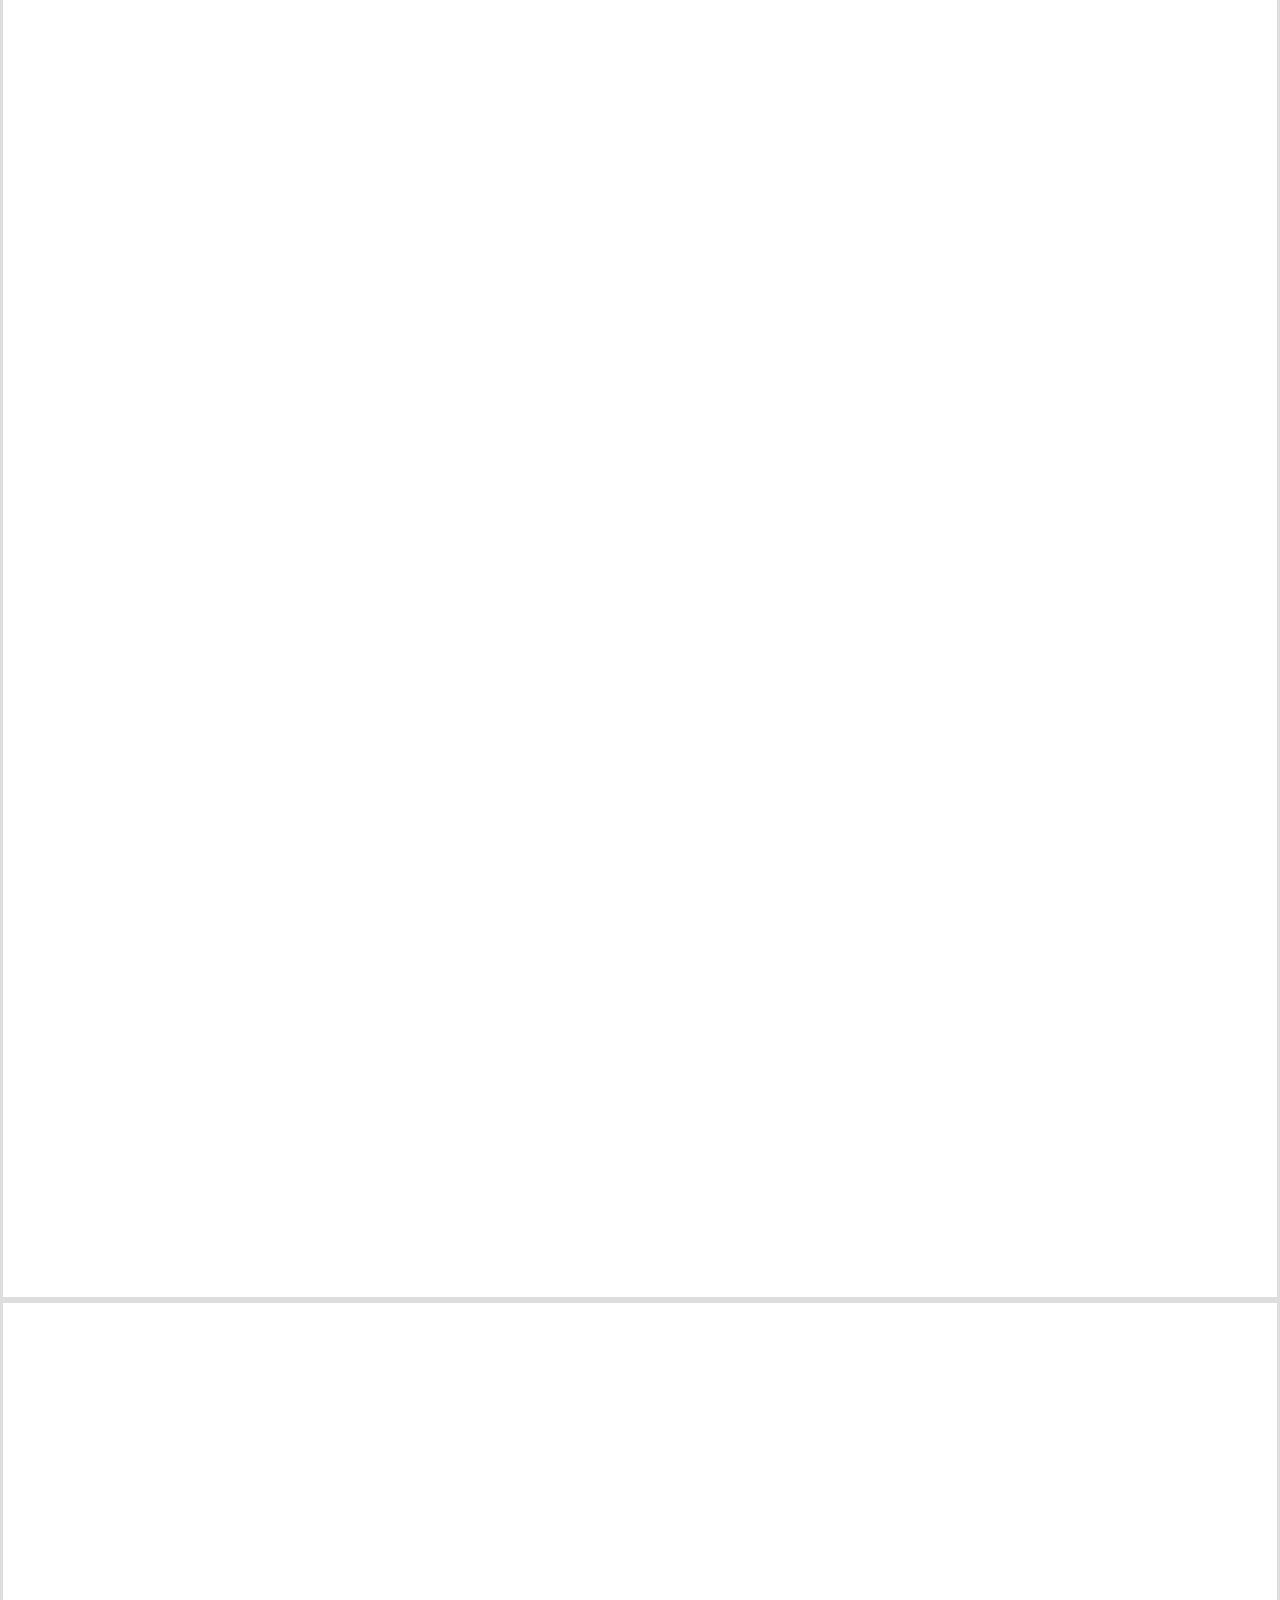
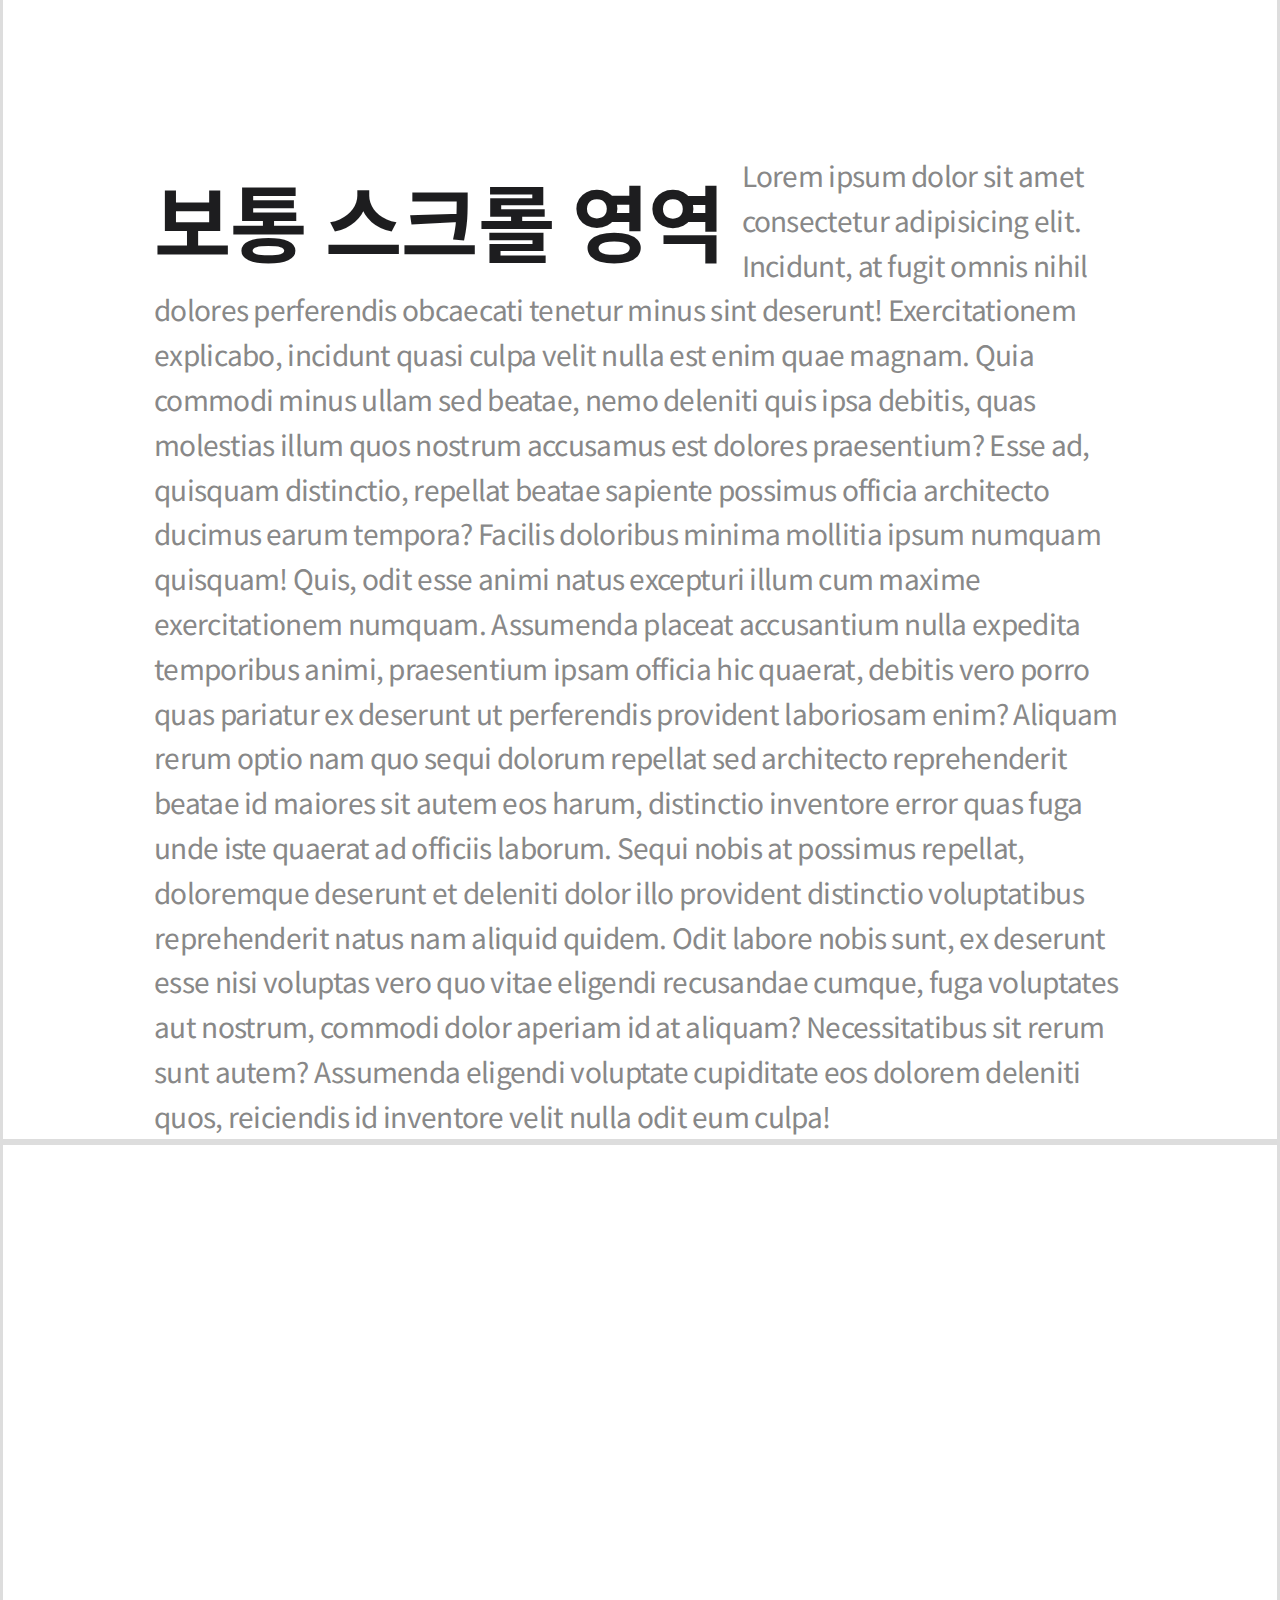
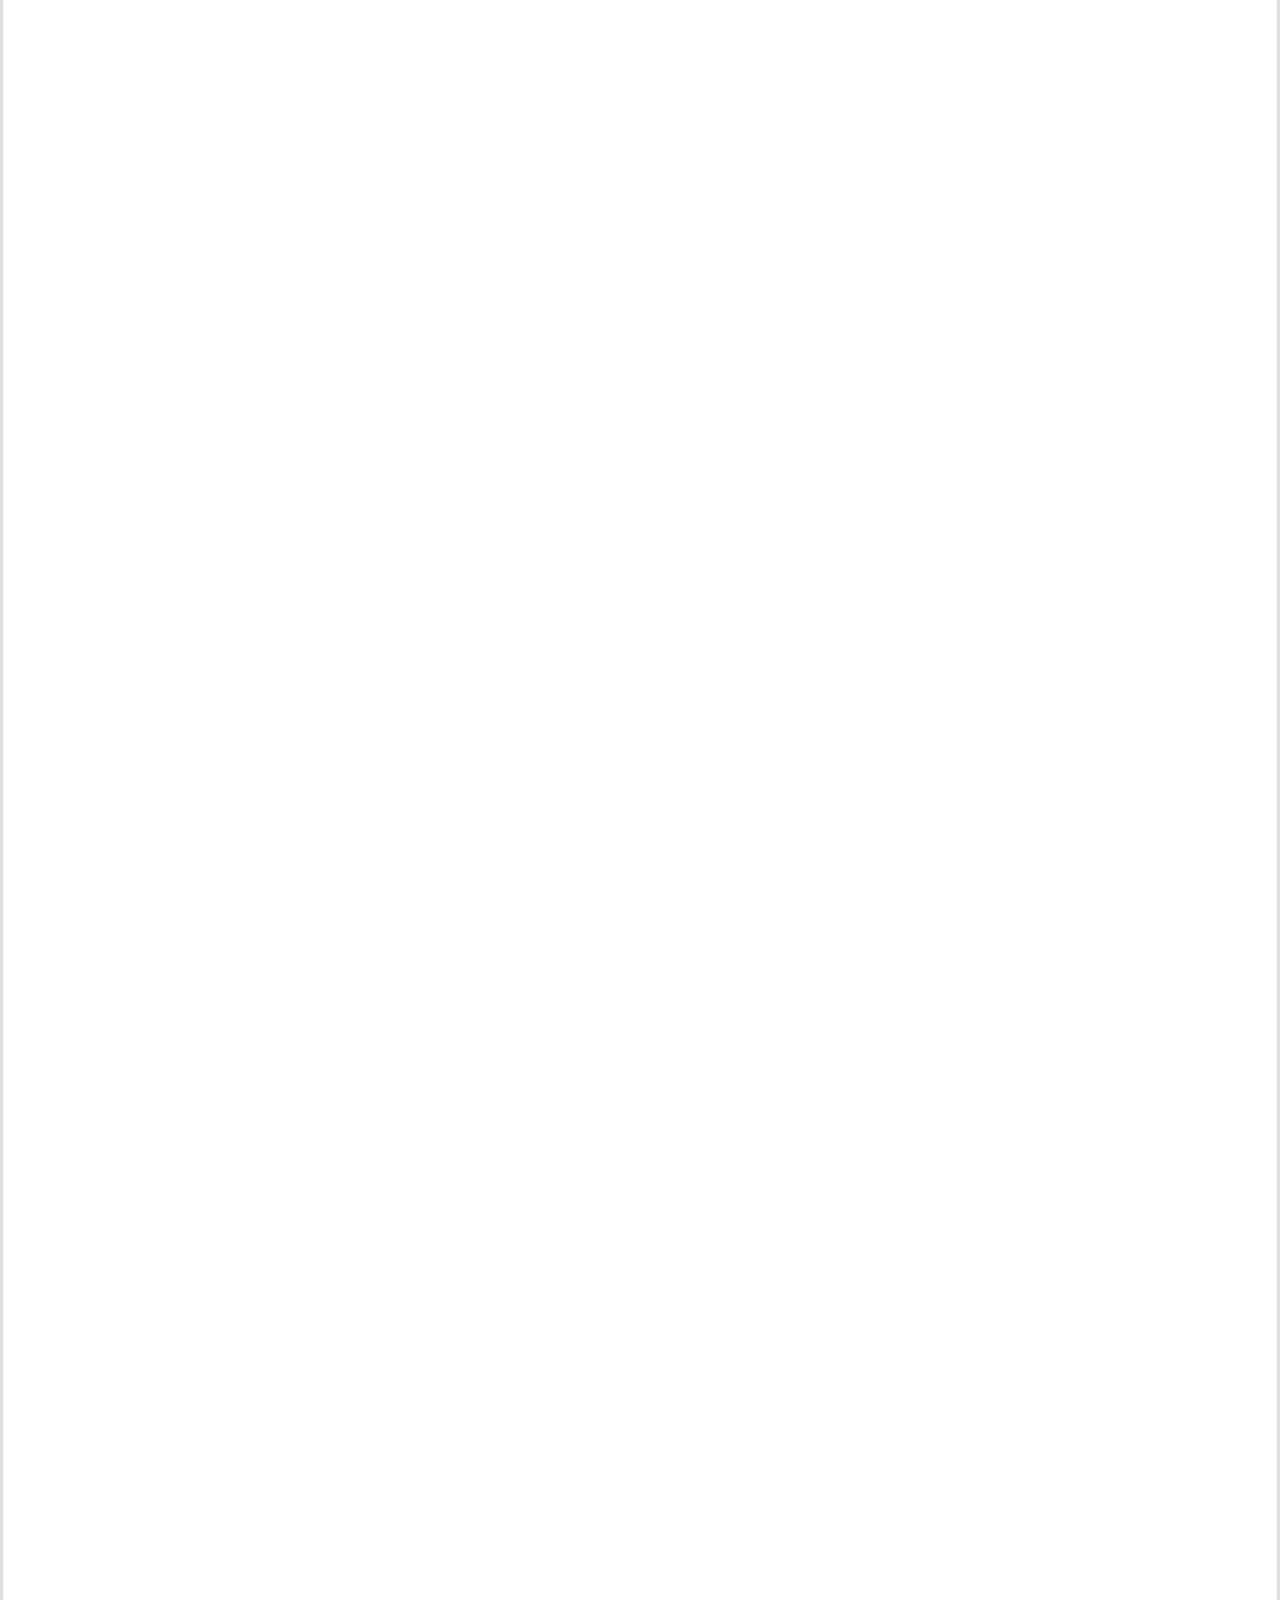
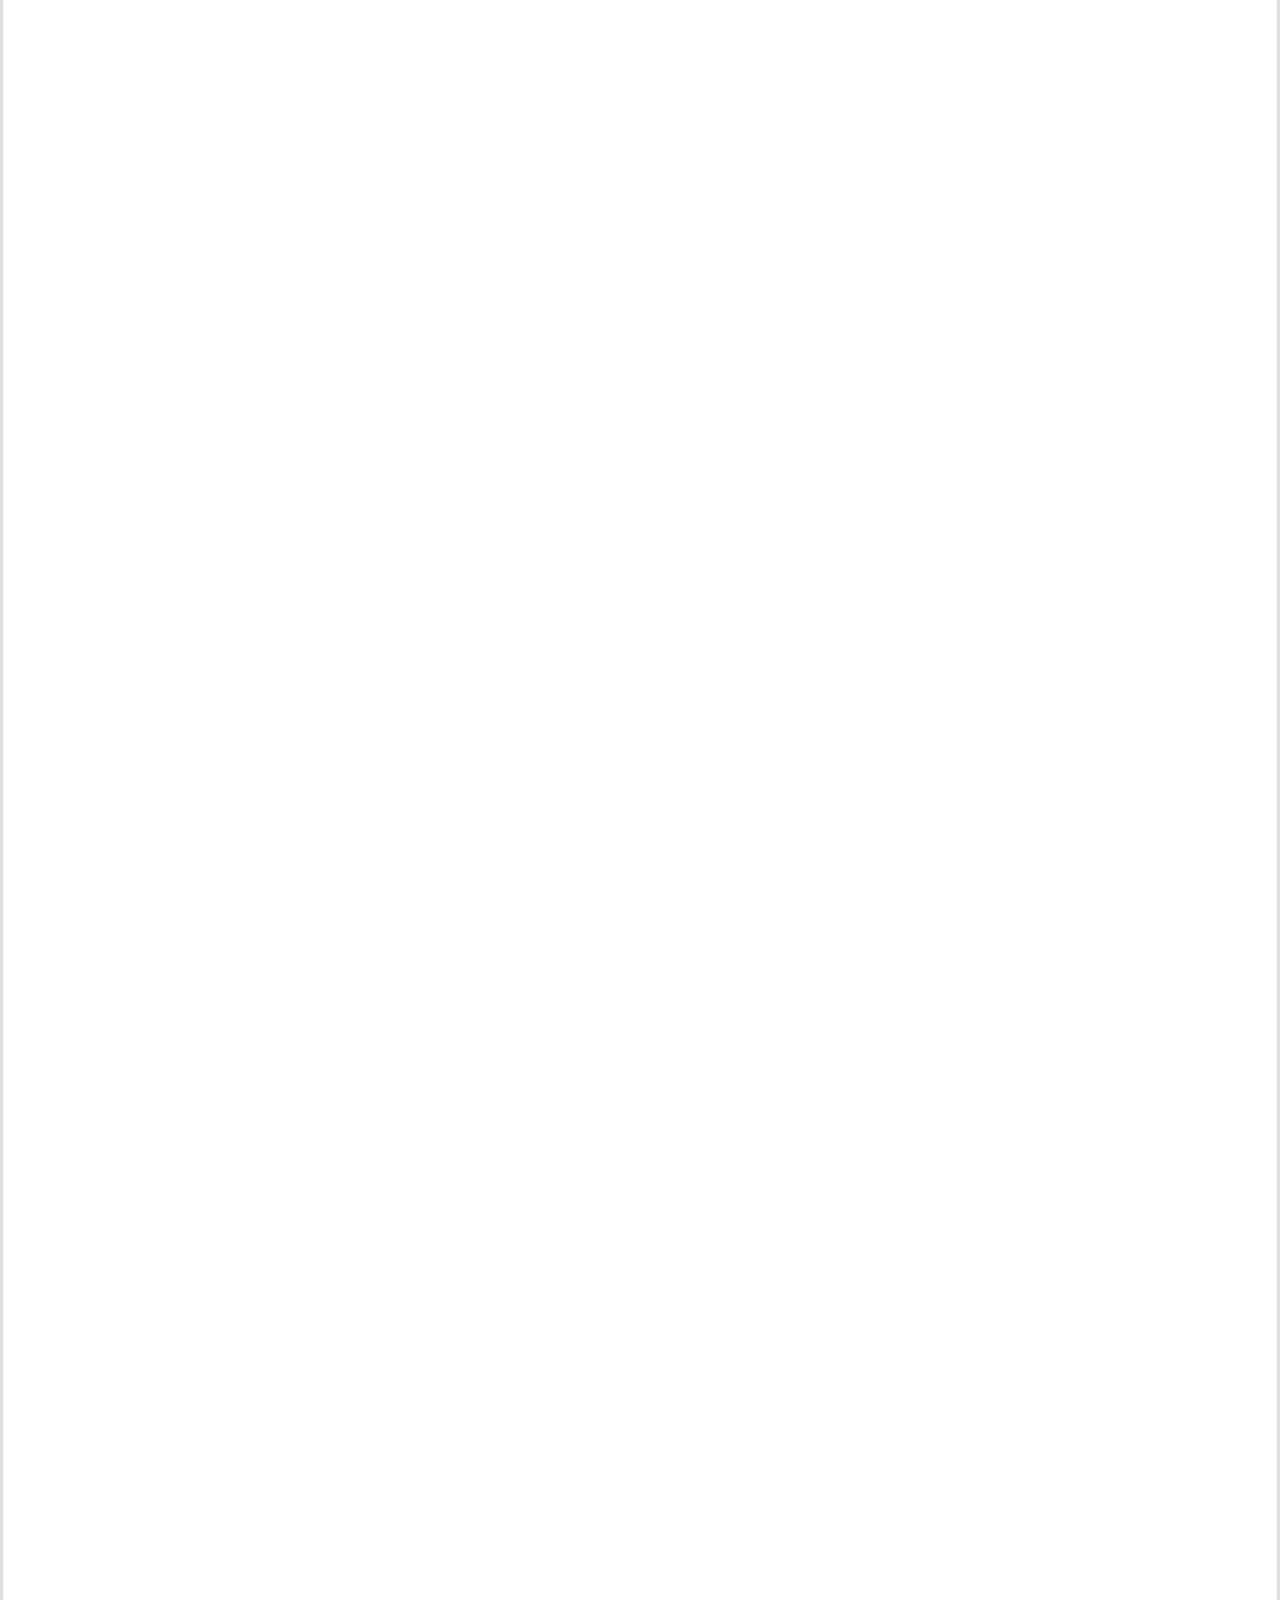
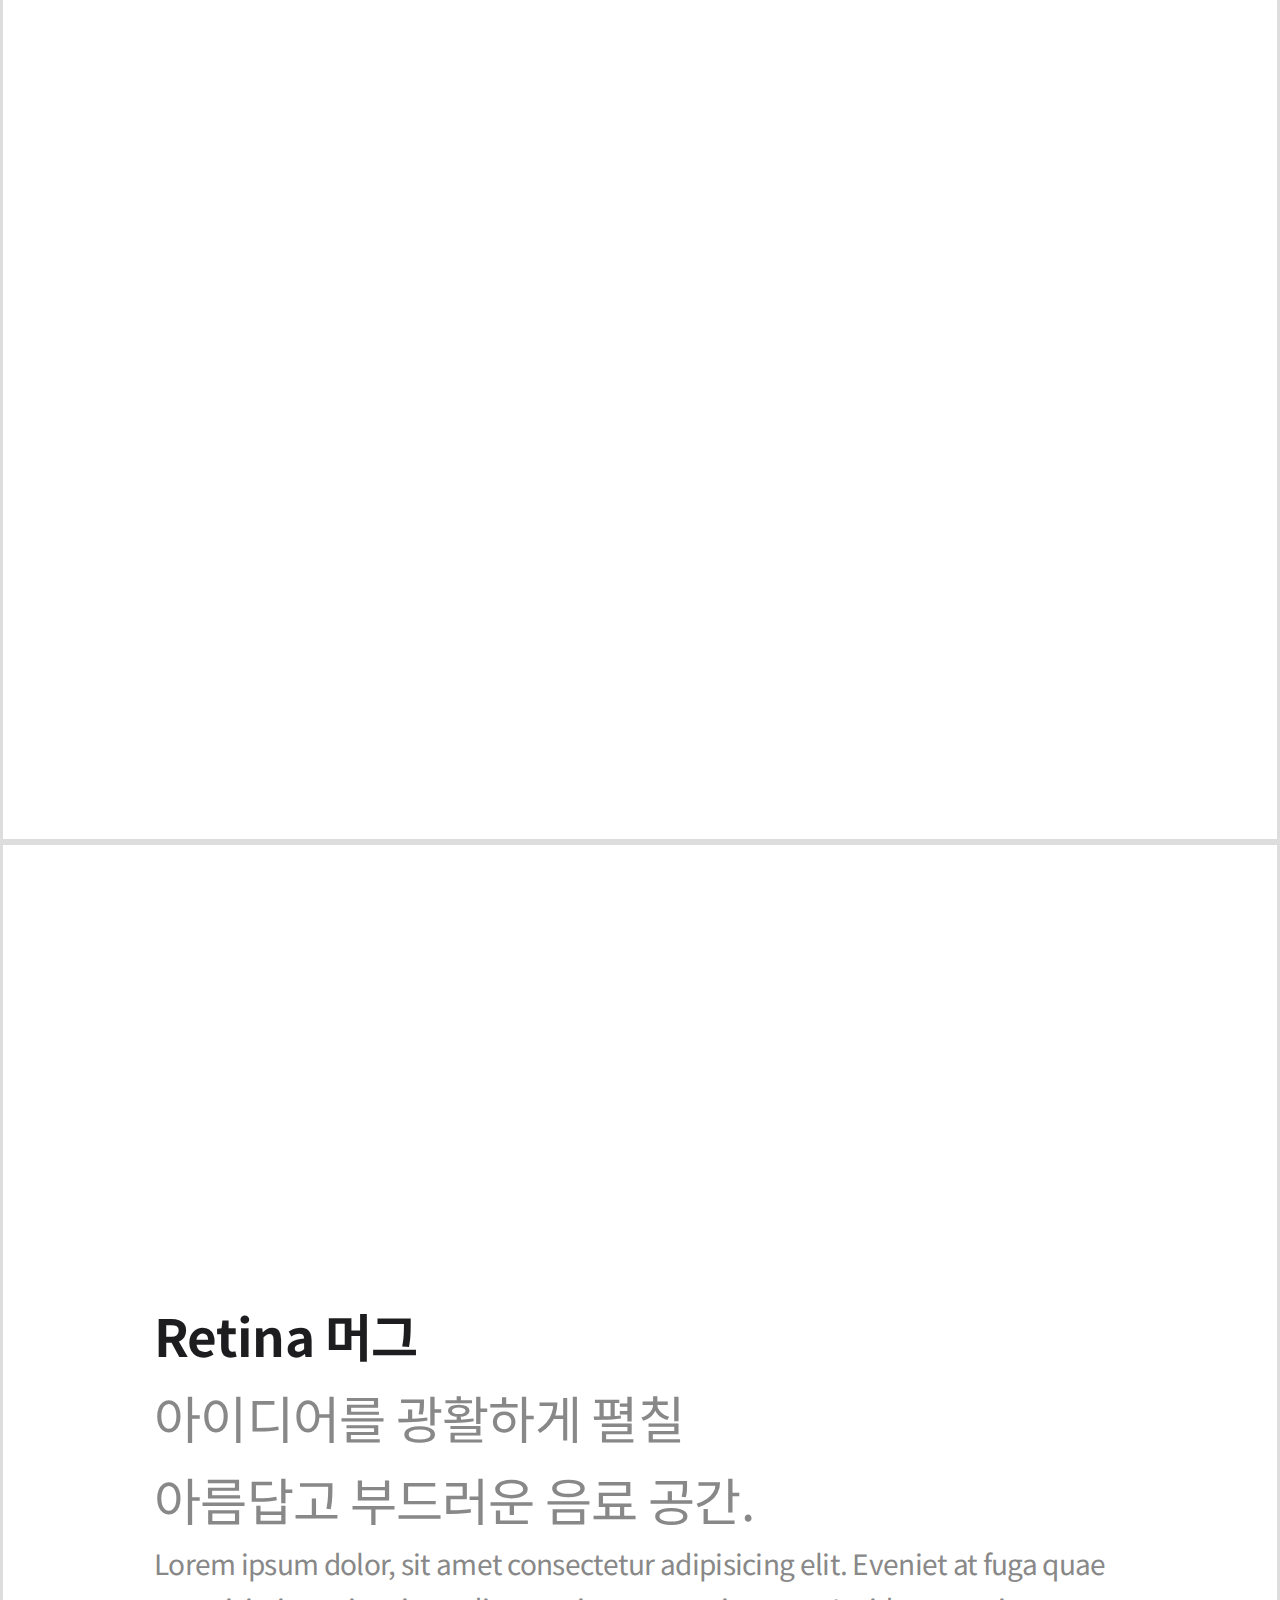
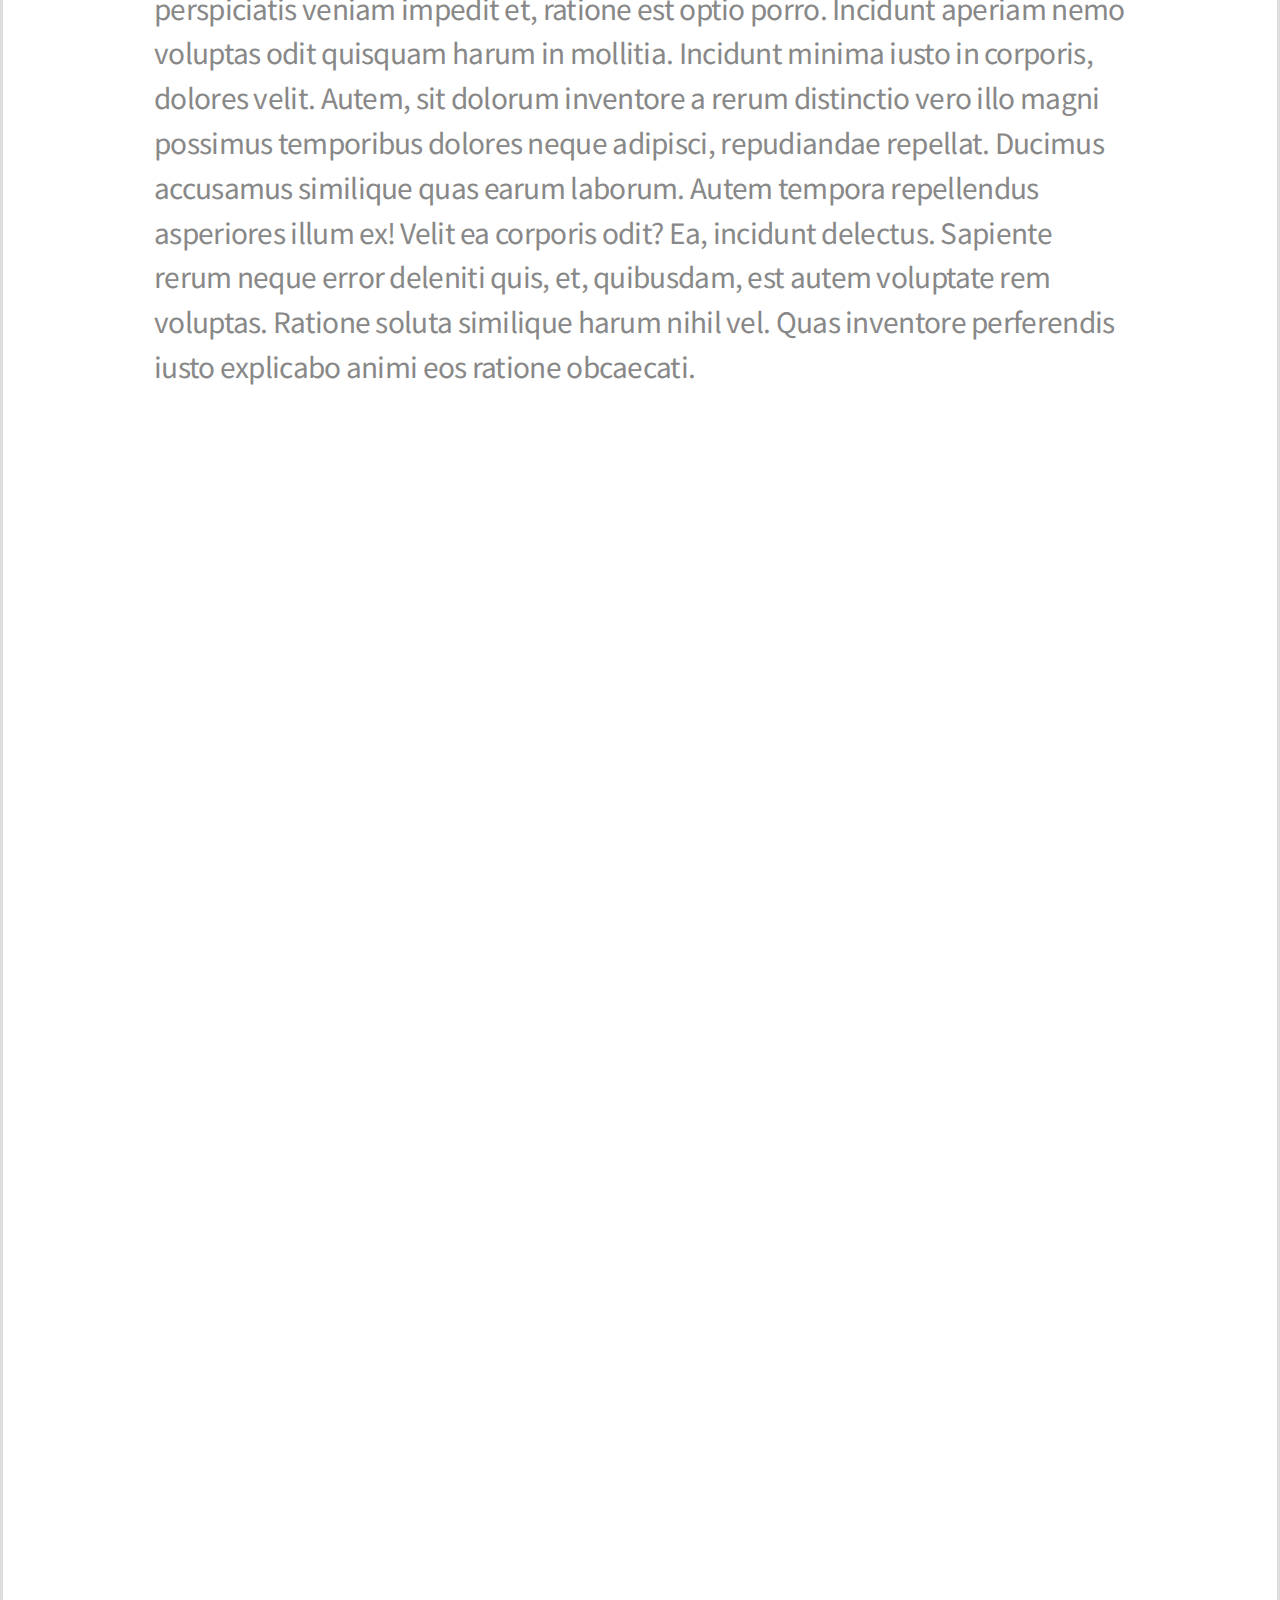
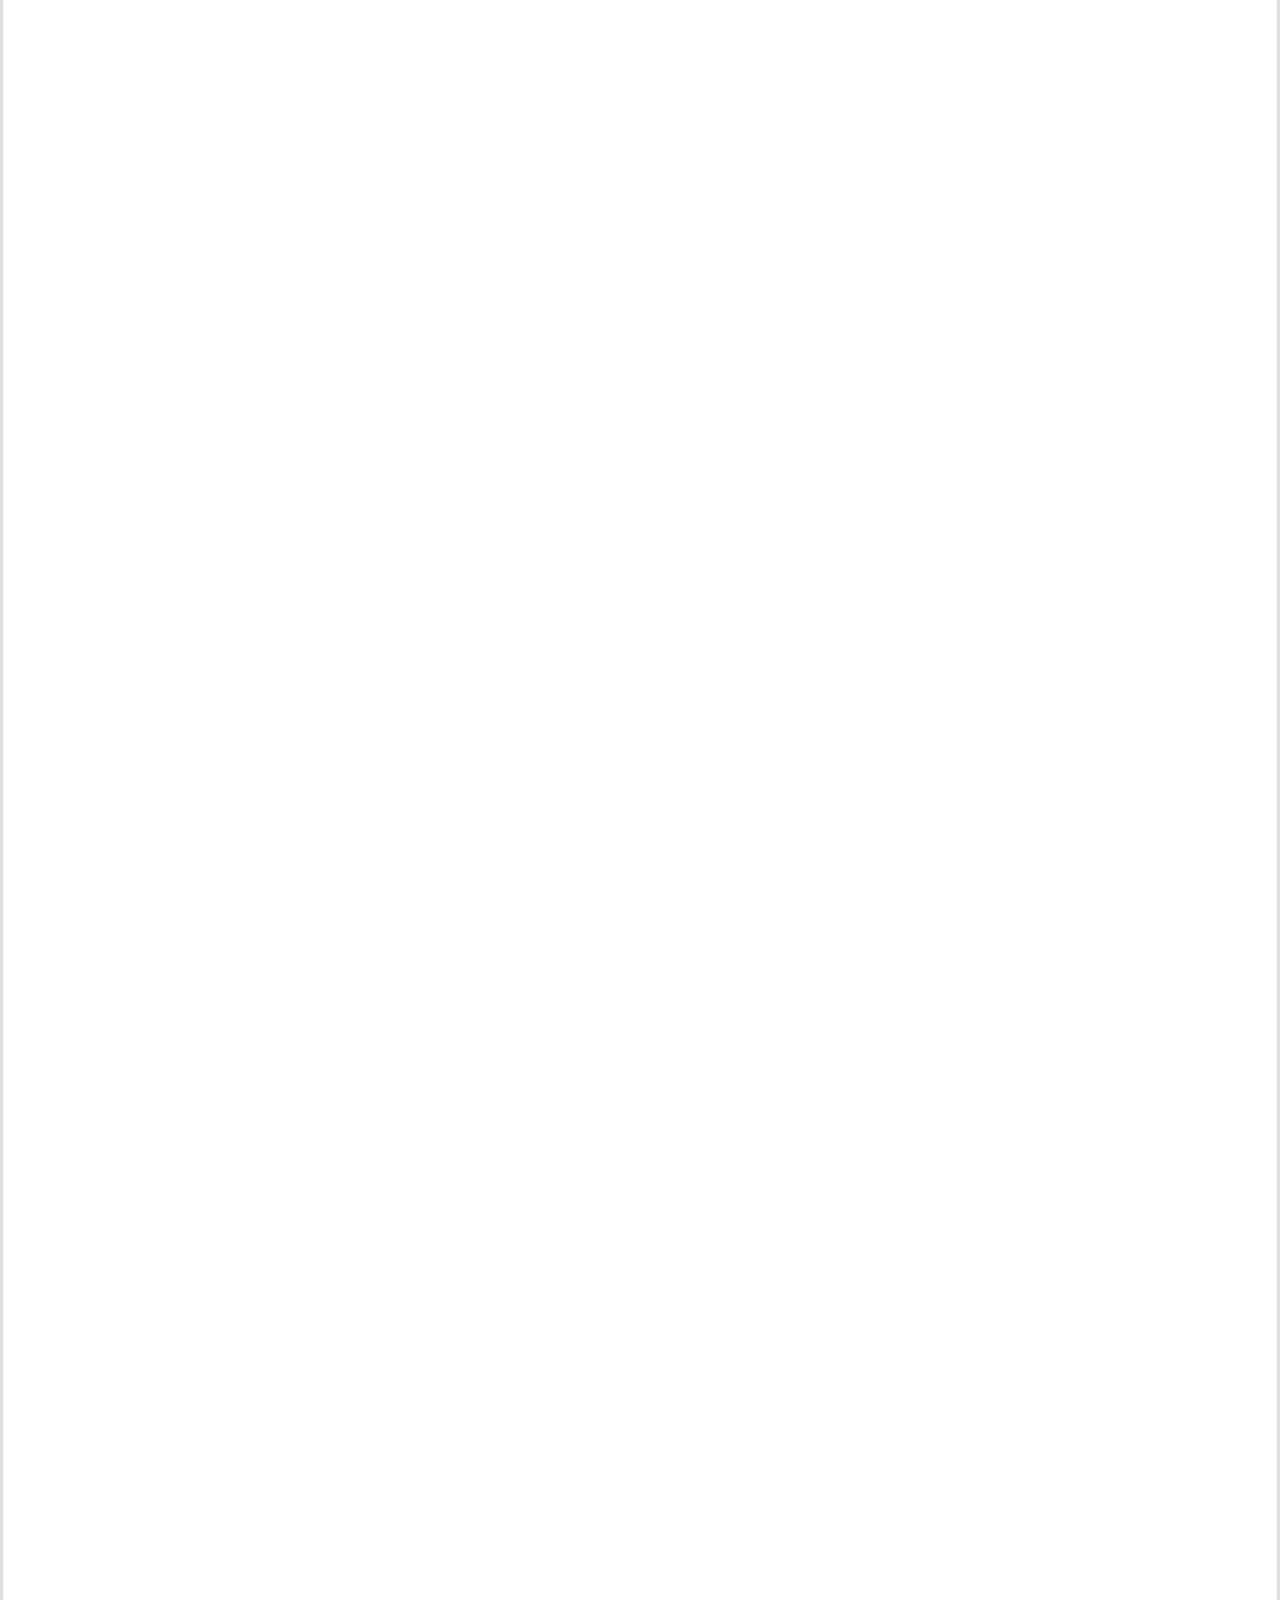
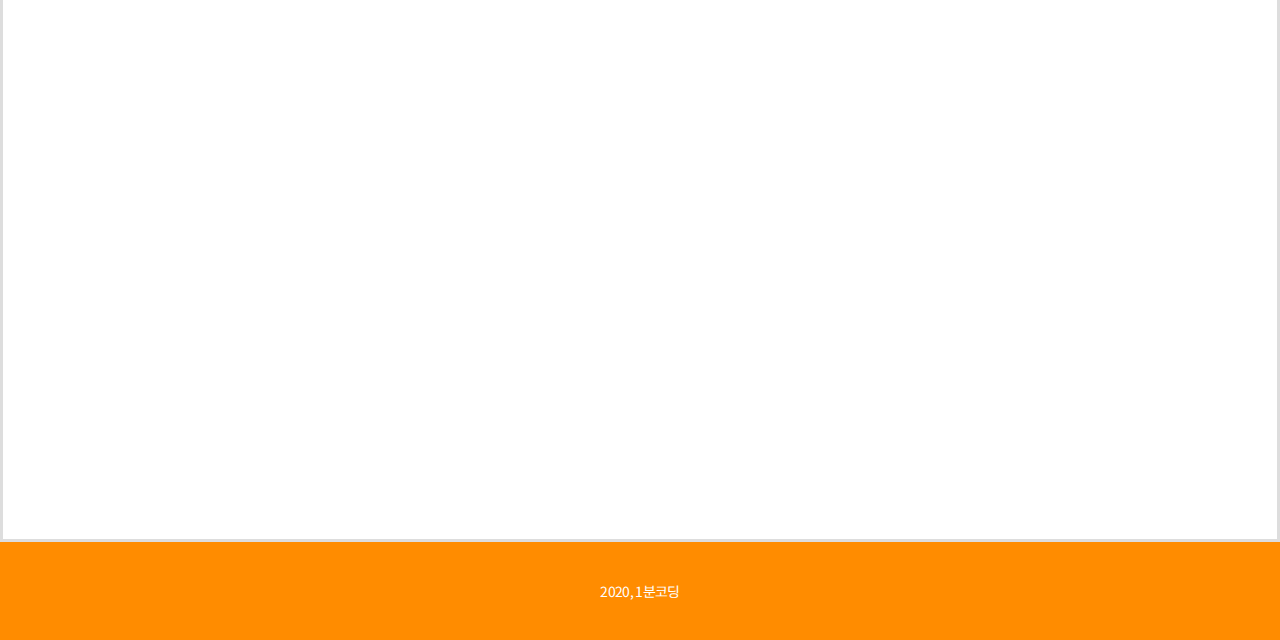
==== commit aa111b14: "비디오 인터랙션 적용" ====
--- a/blank.html
+++ b/blank.html
@@ -29,6 +29,9 @@
 		</nav>
 		<section class="scroll-section"  id="scroll-section-0">
 			<h1>AirMug Pro</h1>
+			<div class="sticky-elem sticky-elem-canvas">
+				<canvas id="video-canvas-0" width="1920" height="1080"></canvas>
+			</div>
 			<div class="sticky-elem main-message a">
 				<p>온전히 빠져들게 하는<br>고급 세라믹</p>
 			</div>
--- a/css/blank.css
+++ b/css/blank.css
@@ -22,6 +22,7 @@
   position: absolute;
   top: 0;
   left: 0;
+  z-index: 10;
   width: 100%;
   height: 44px;
 }
@@ -29,6 +30,7 @@
   position: absolute;
   top: 45px;
   left: 0;
+  z-index: 11;
   width: 100%;
   height: 52px;
   border-bottom: 1px solid #ddd;
@@ -156,6 +158,11 @@
   display: block;
 }
 
+.sticky-elem-canvas{
+  top: 0;
+  background: #ccc;
+}
+
 @media (min-width: 1024px){
   #scroll-section-0 h1{
     font-size: 9vw;
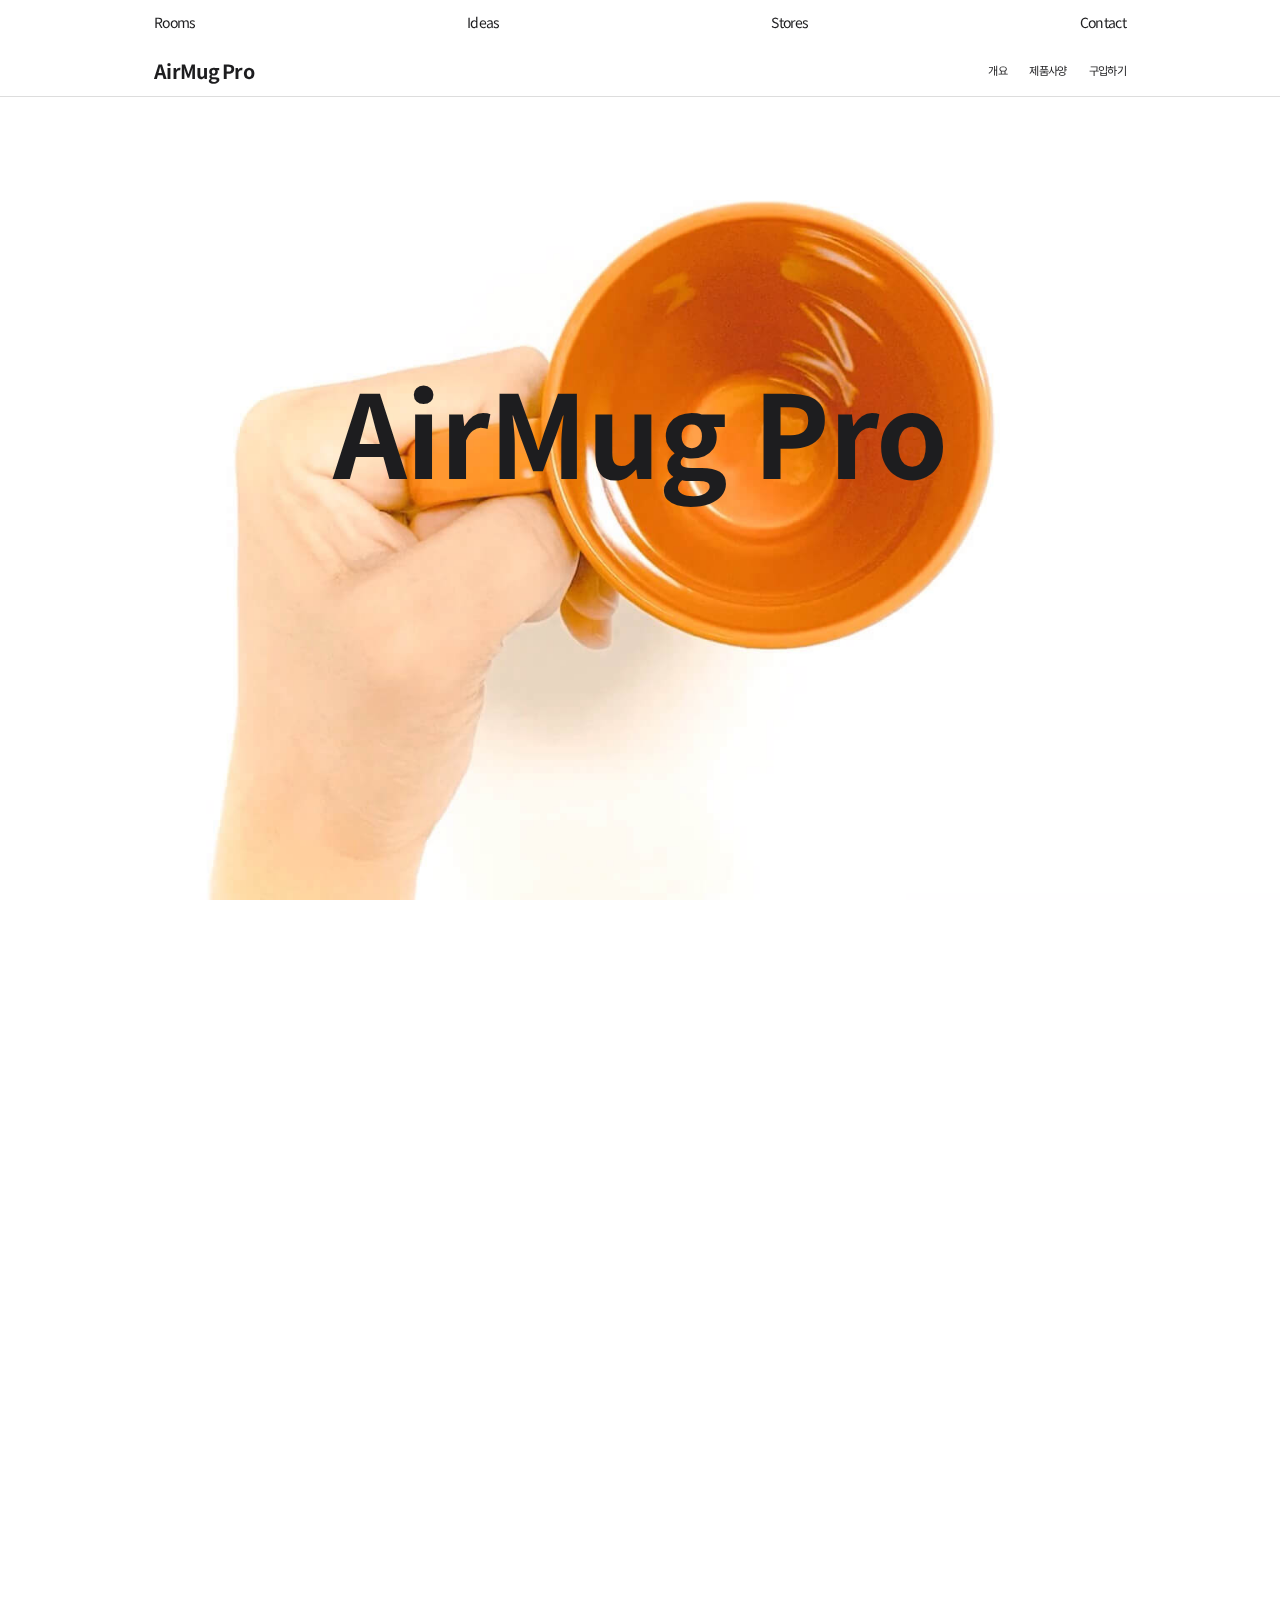
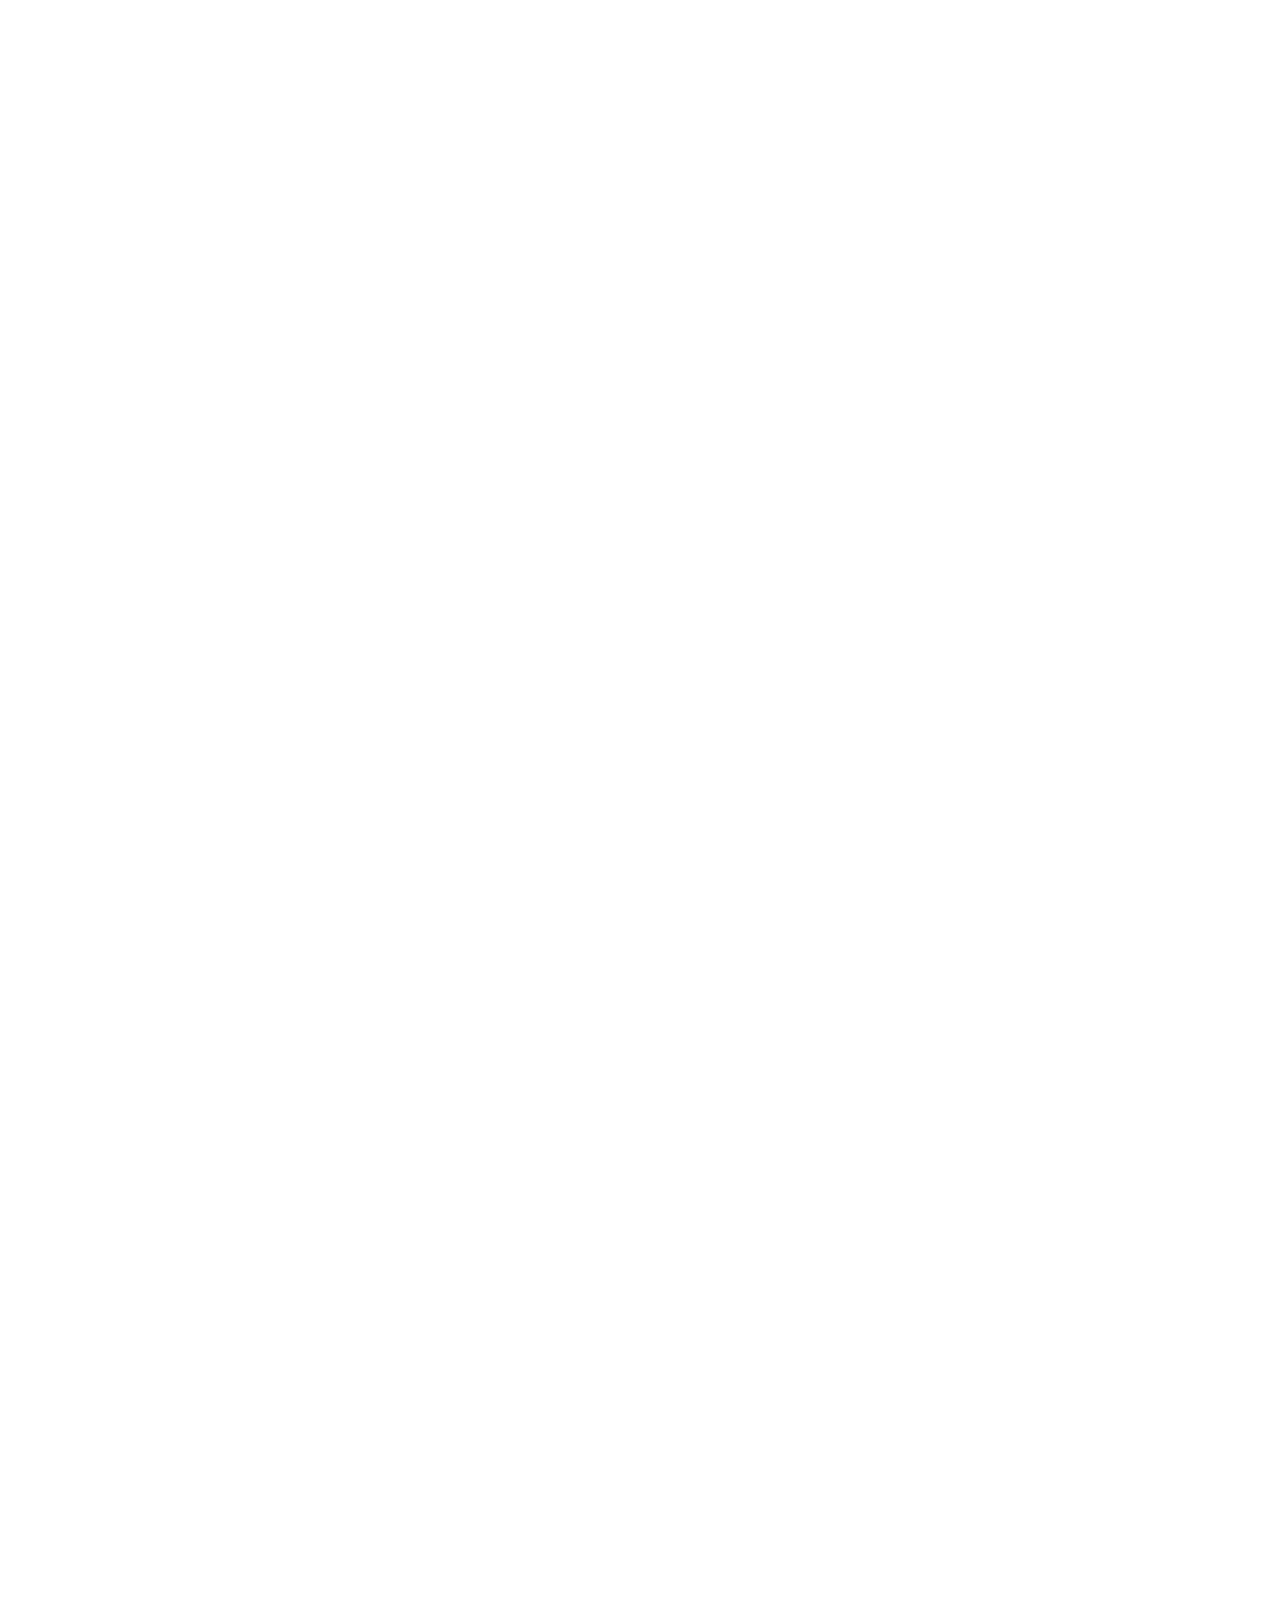
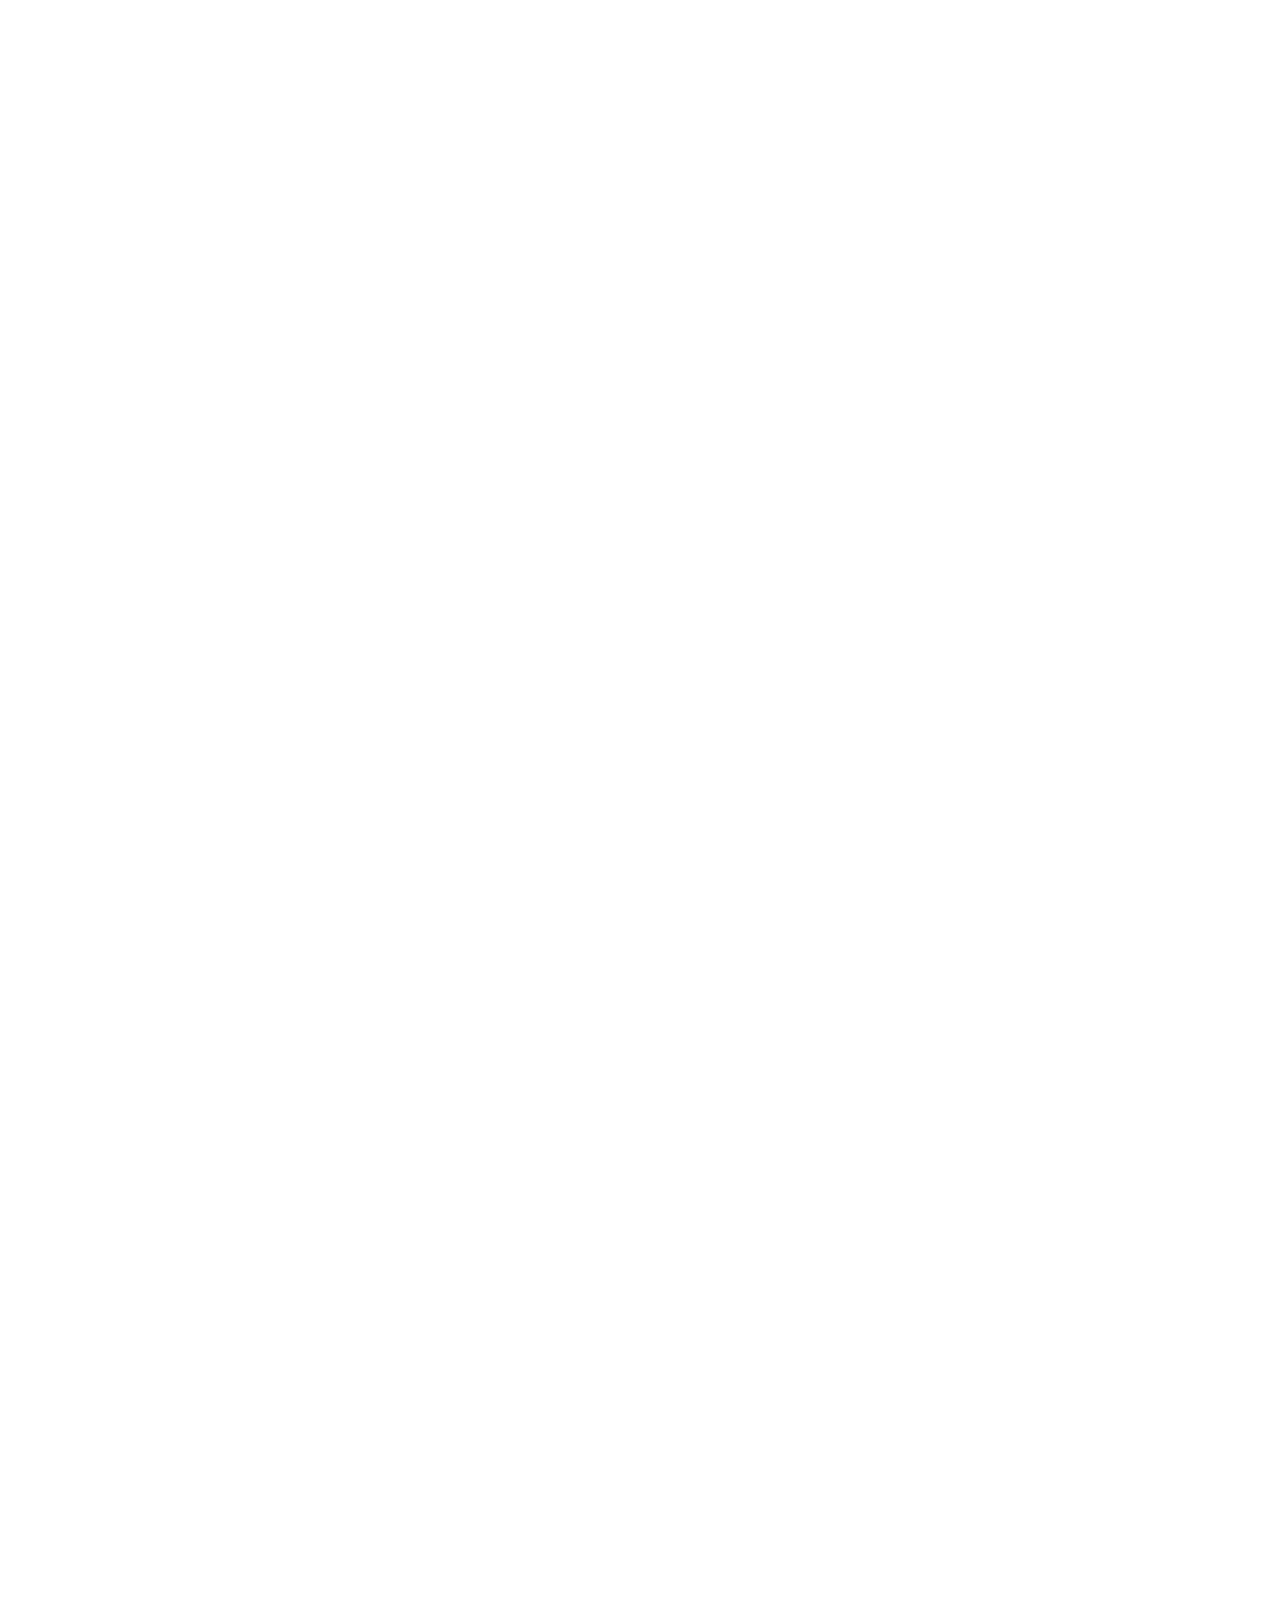
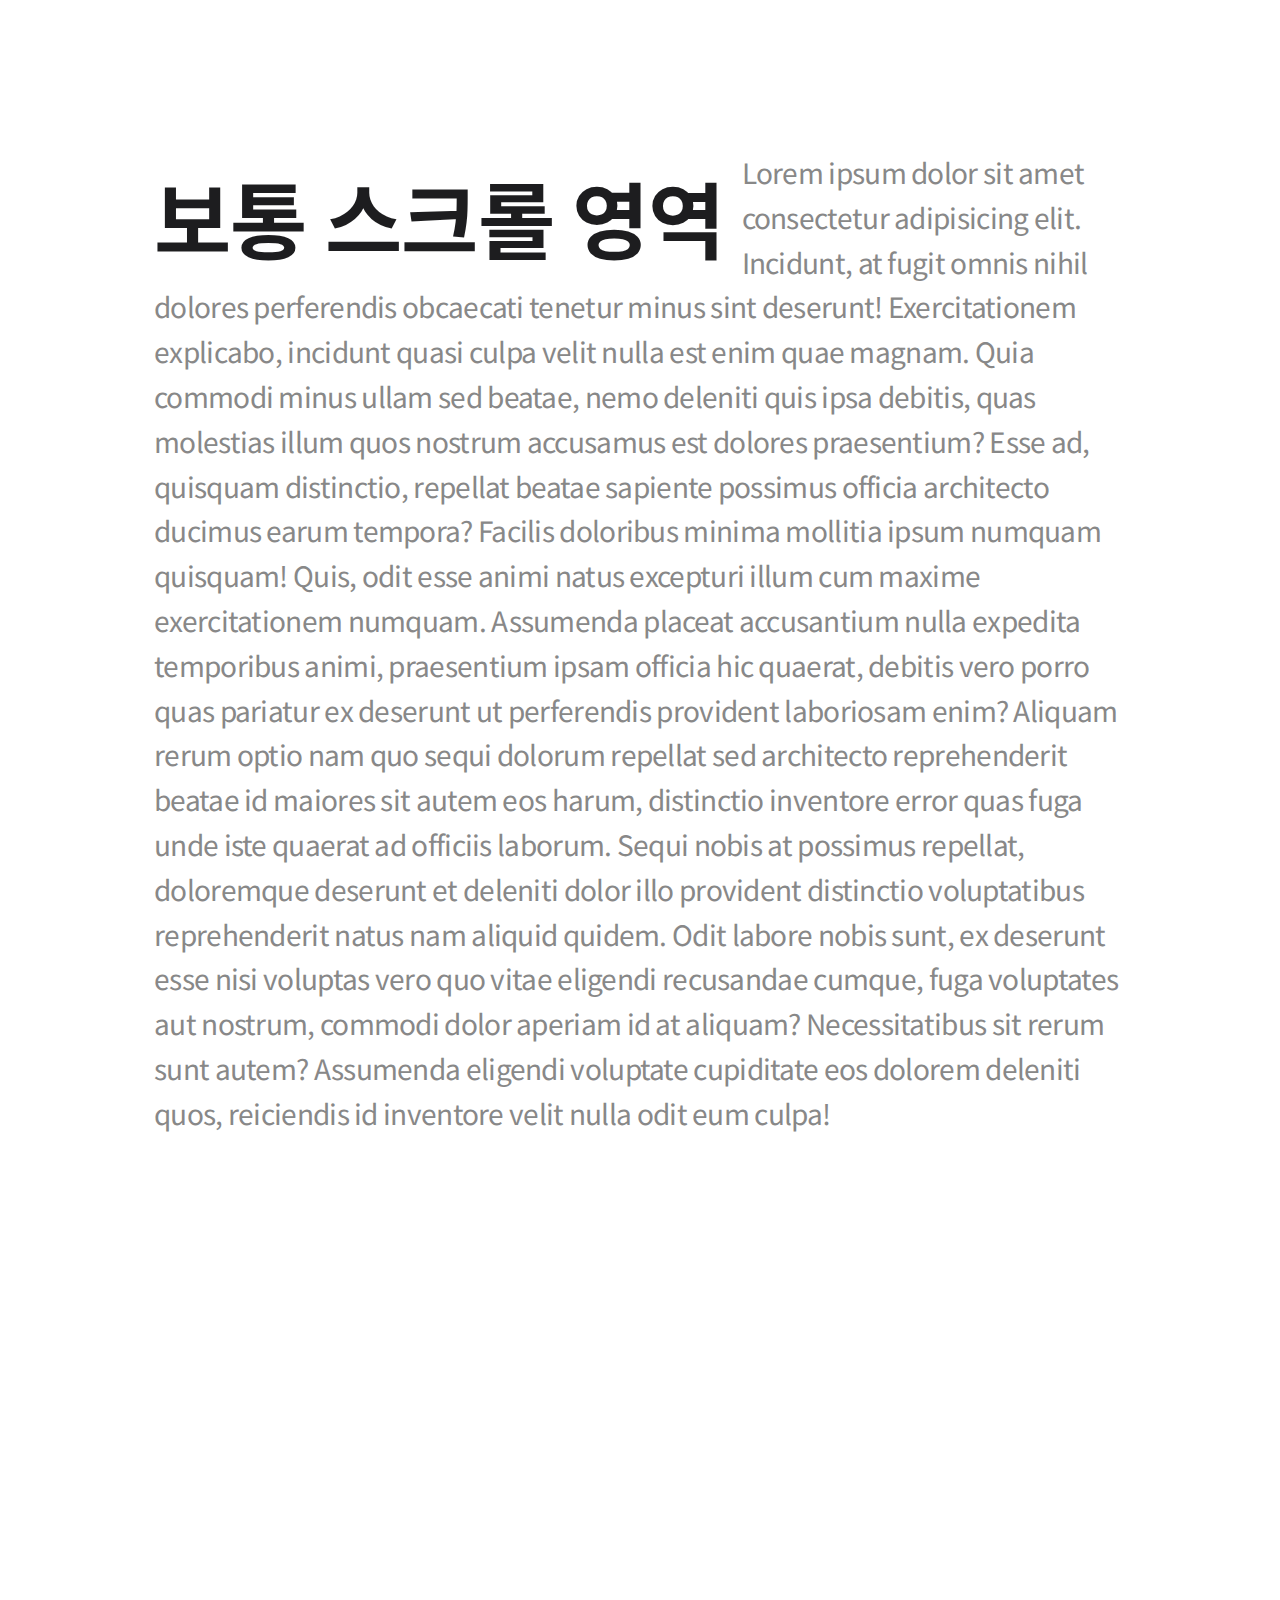
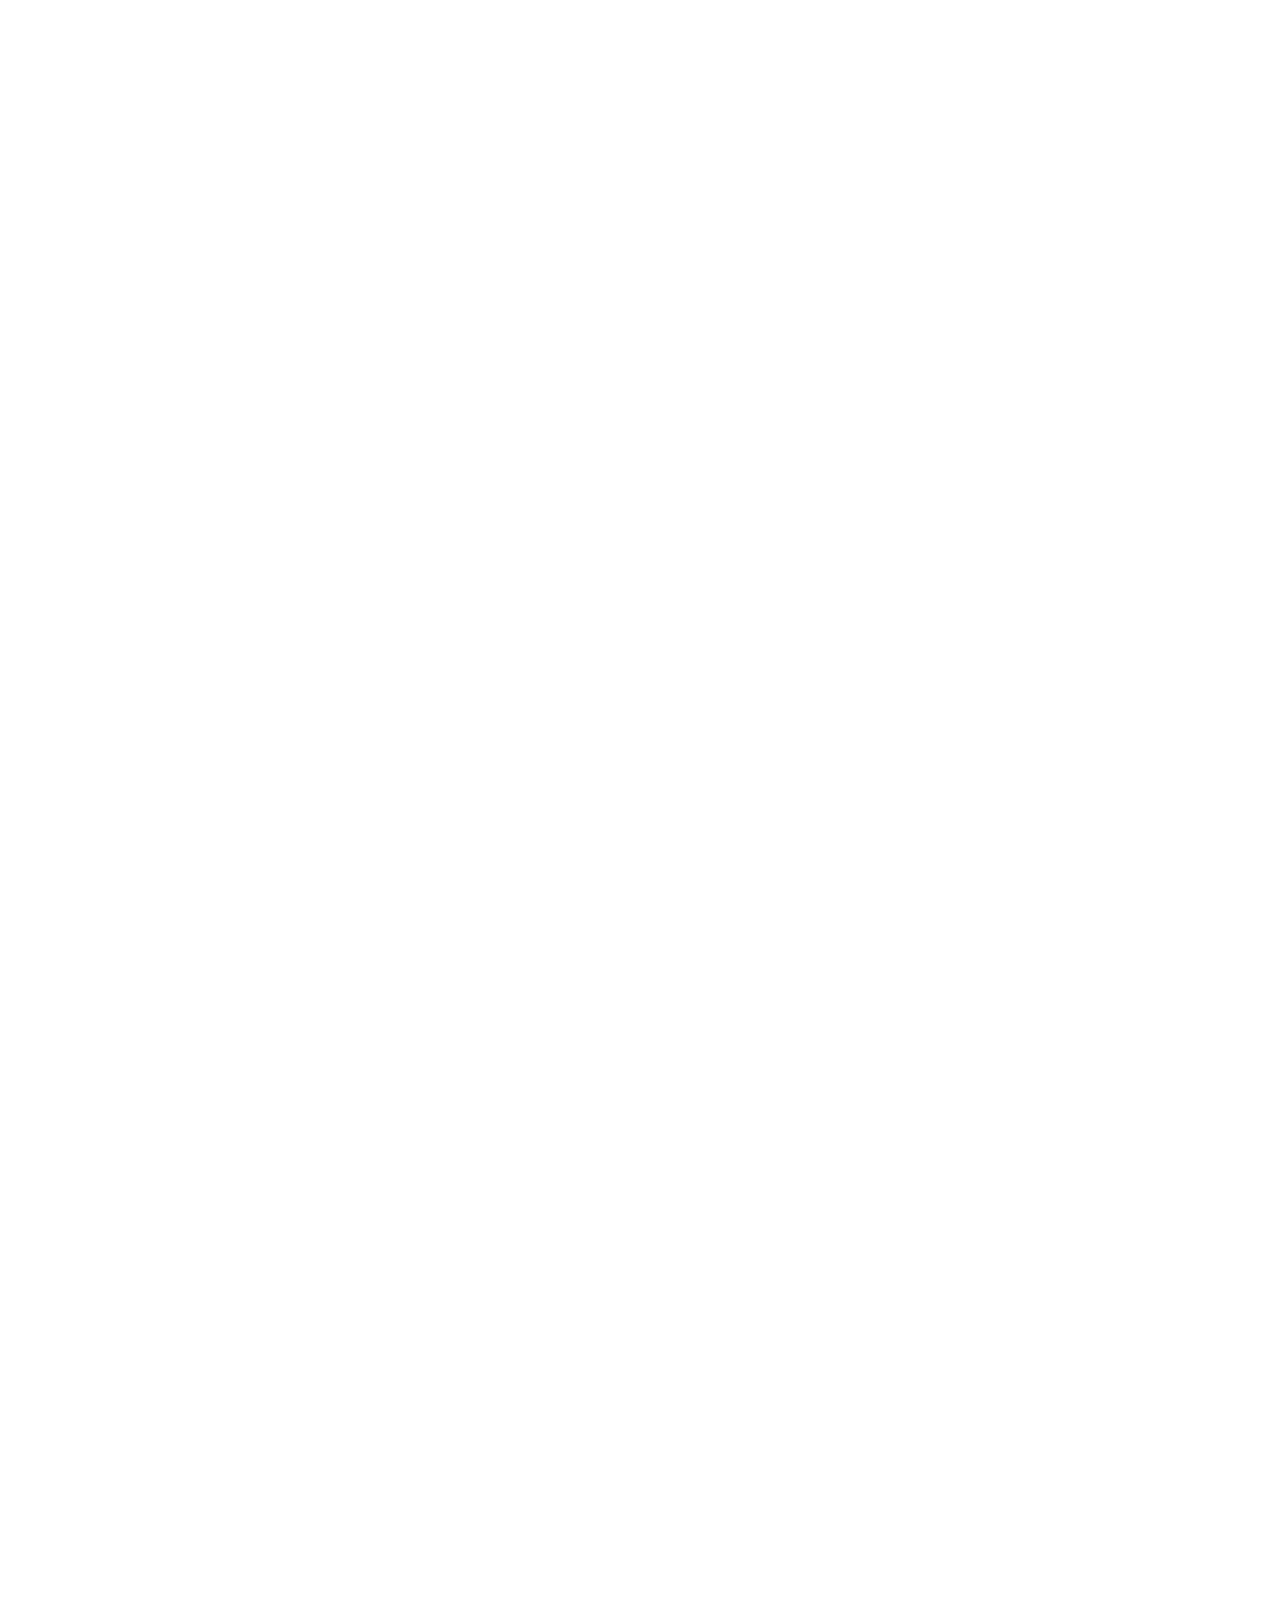
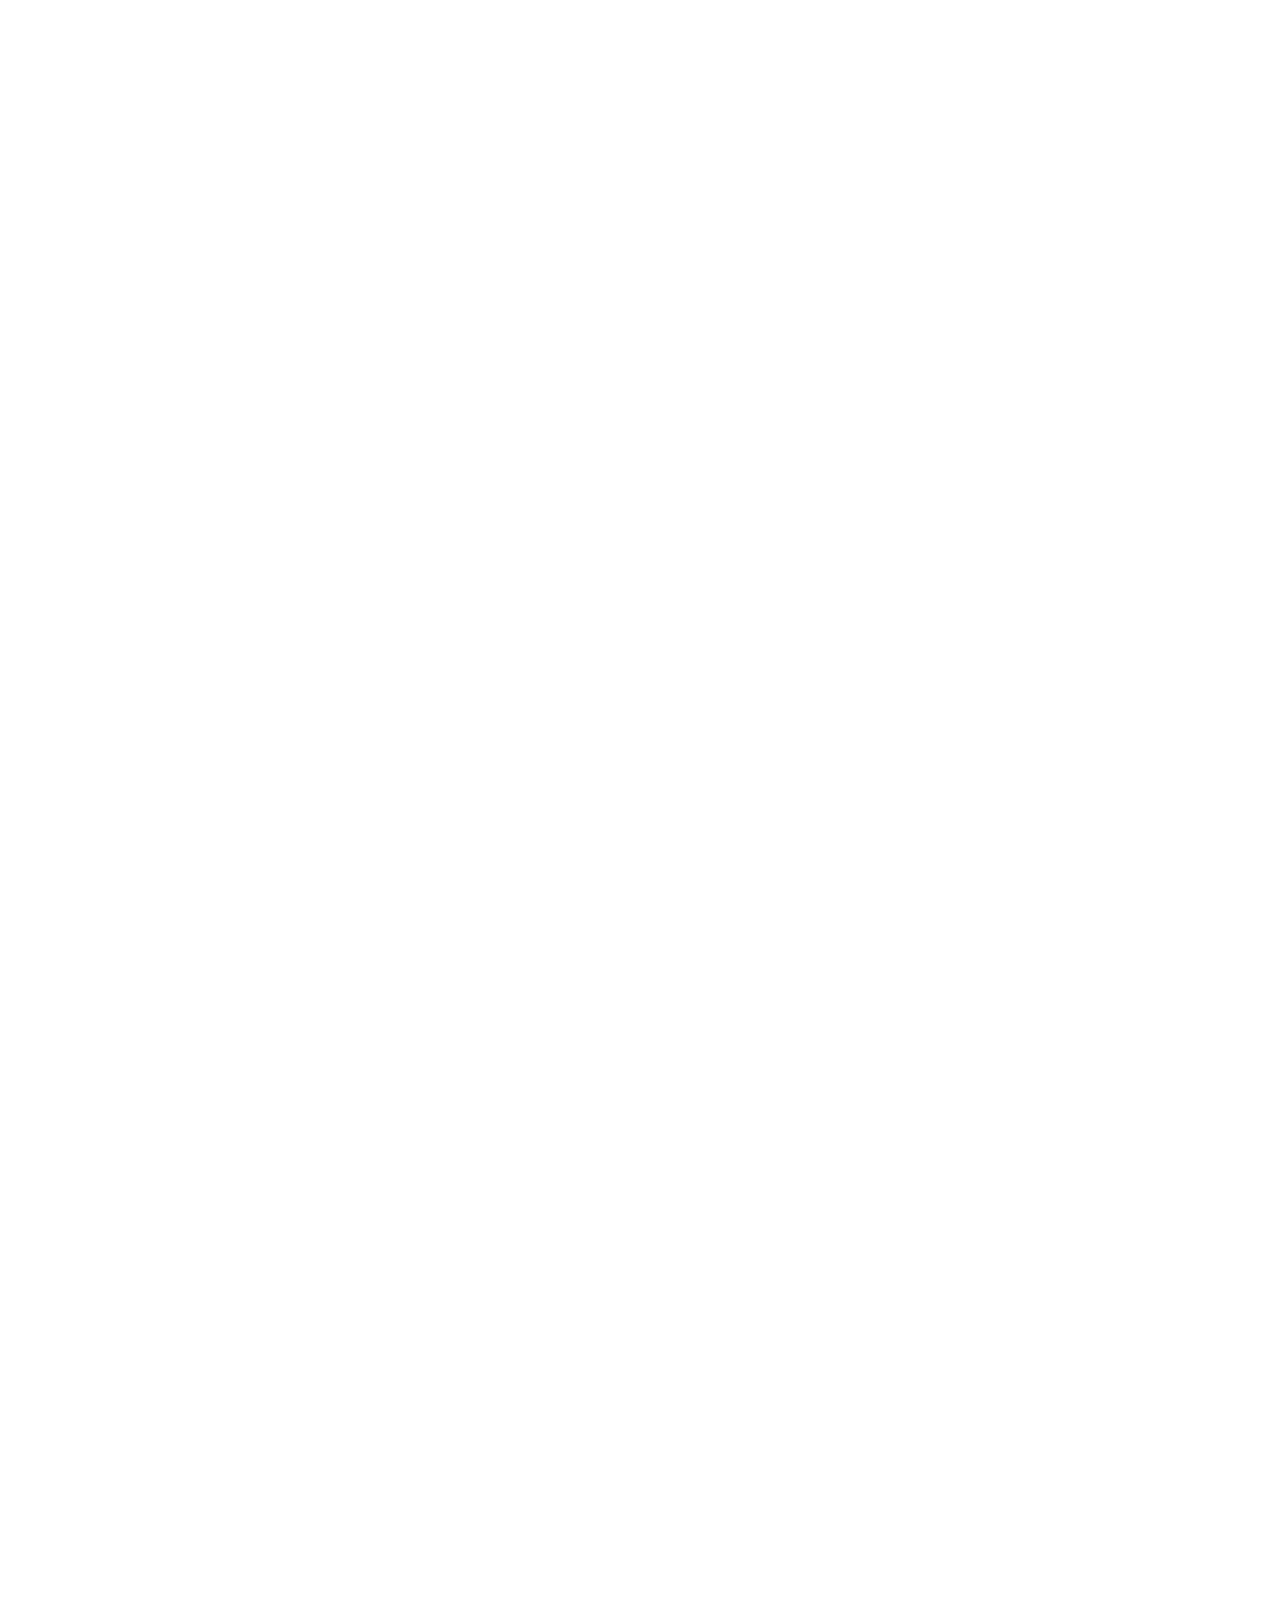
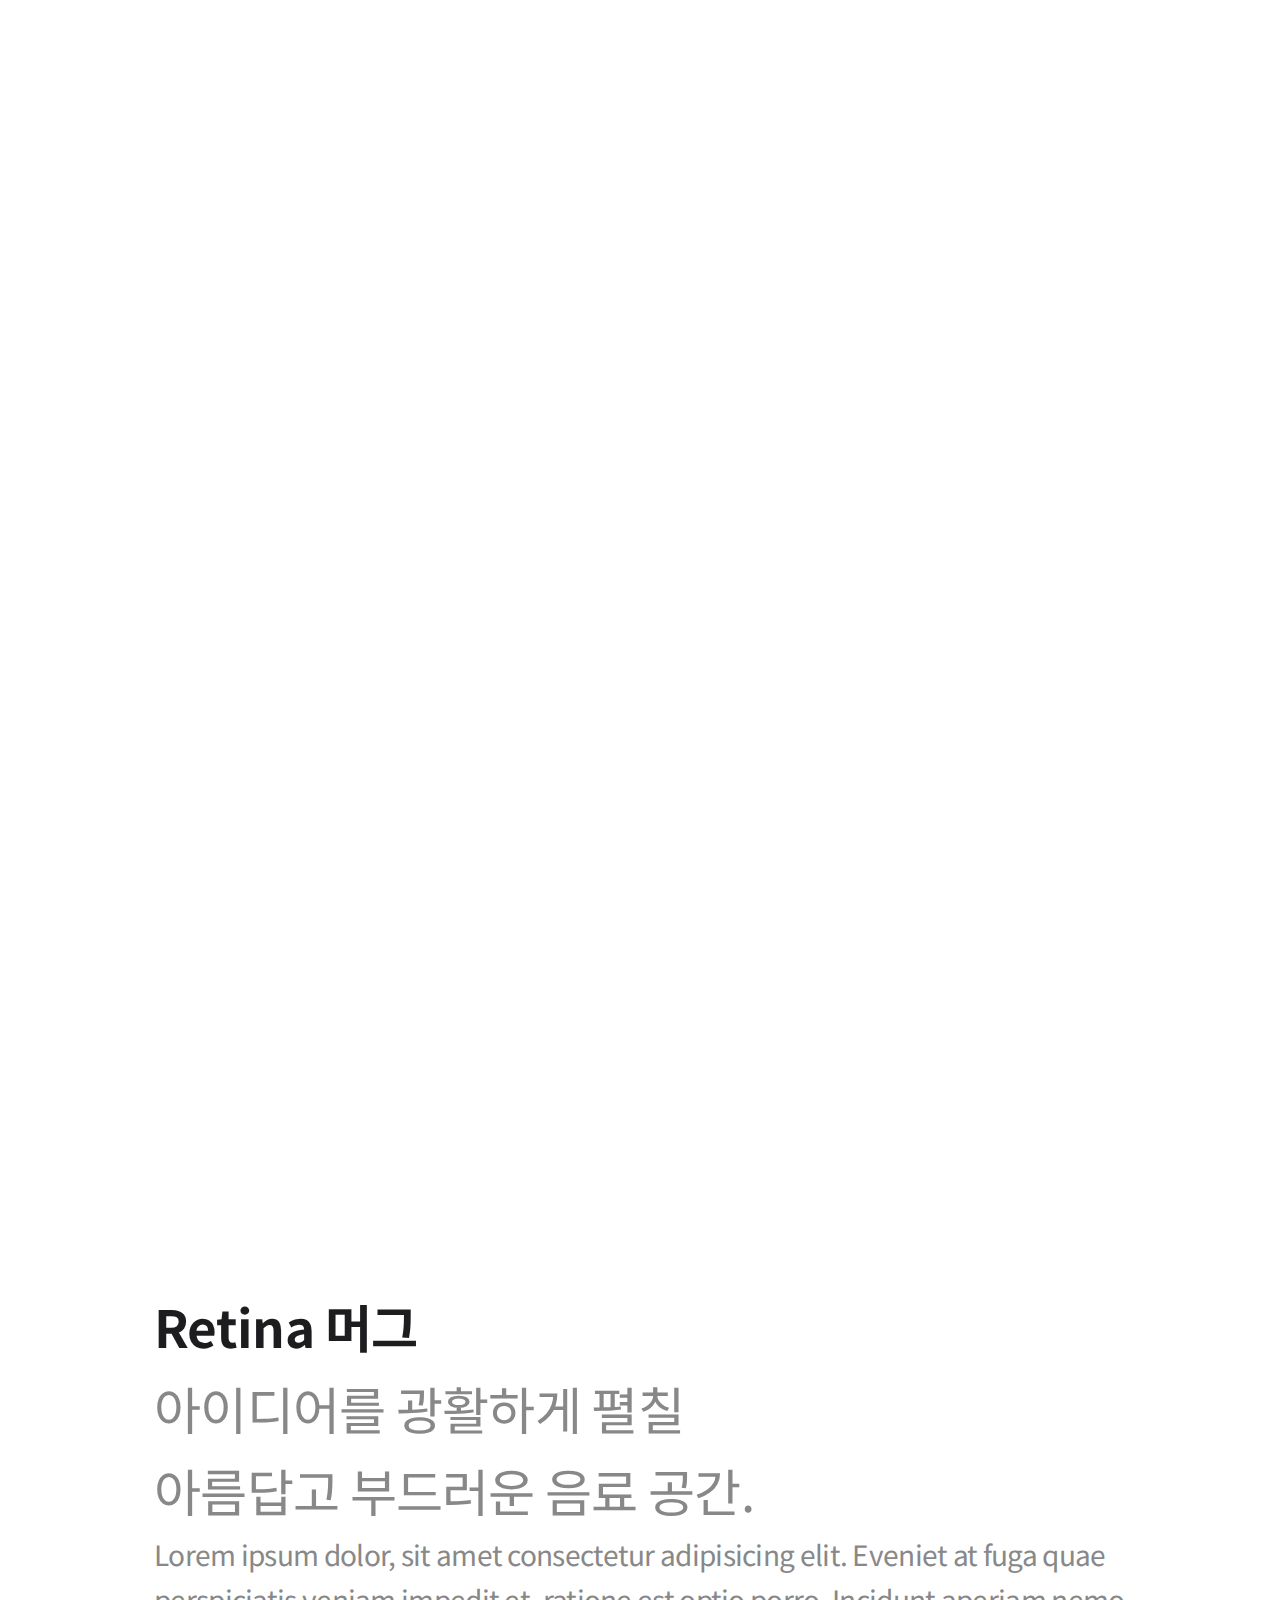
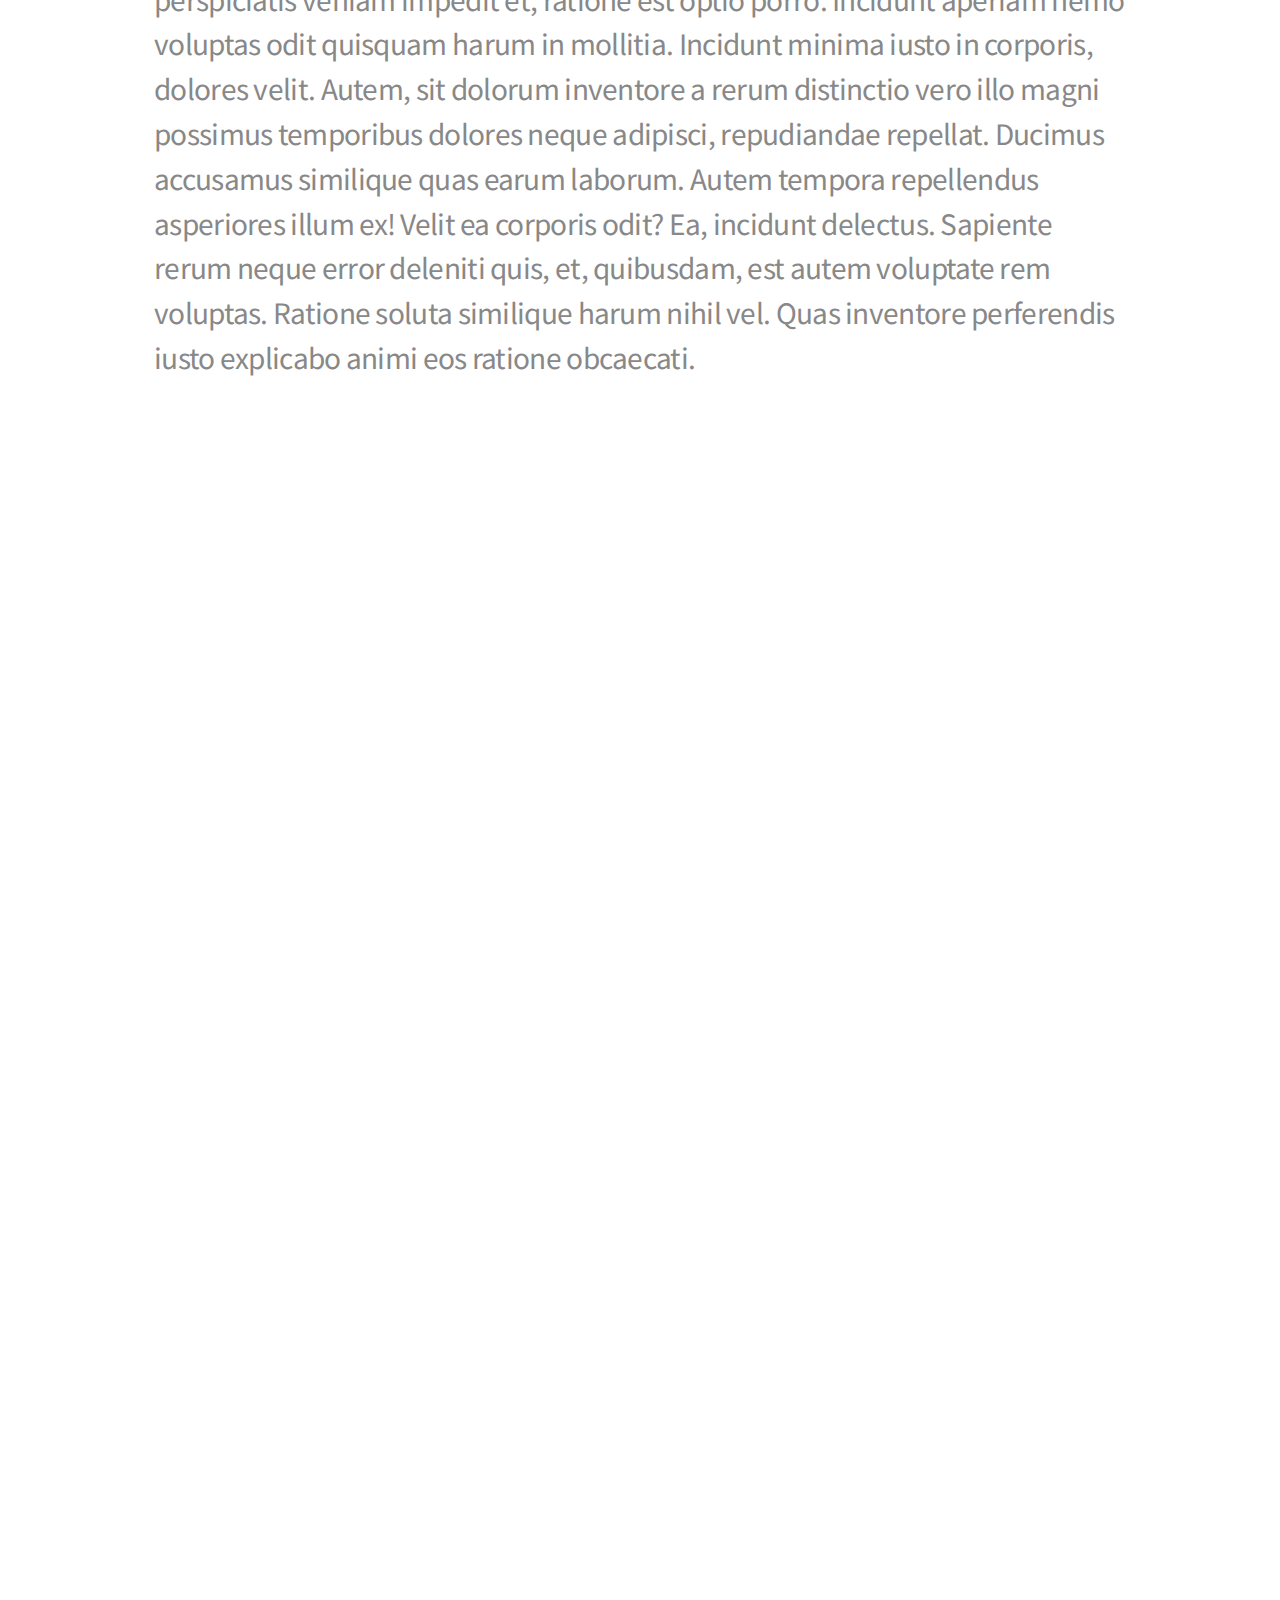
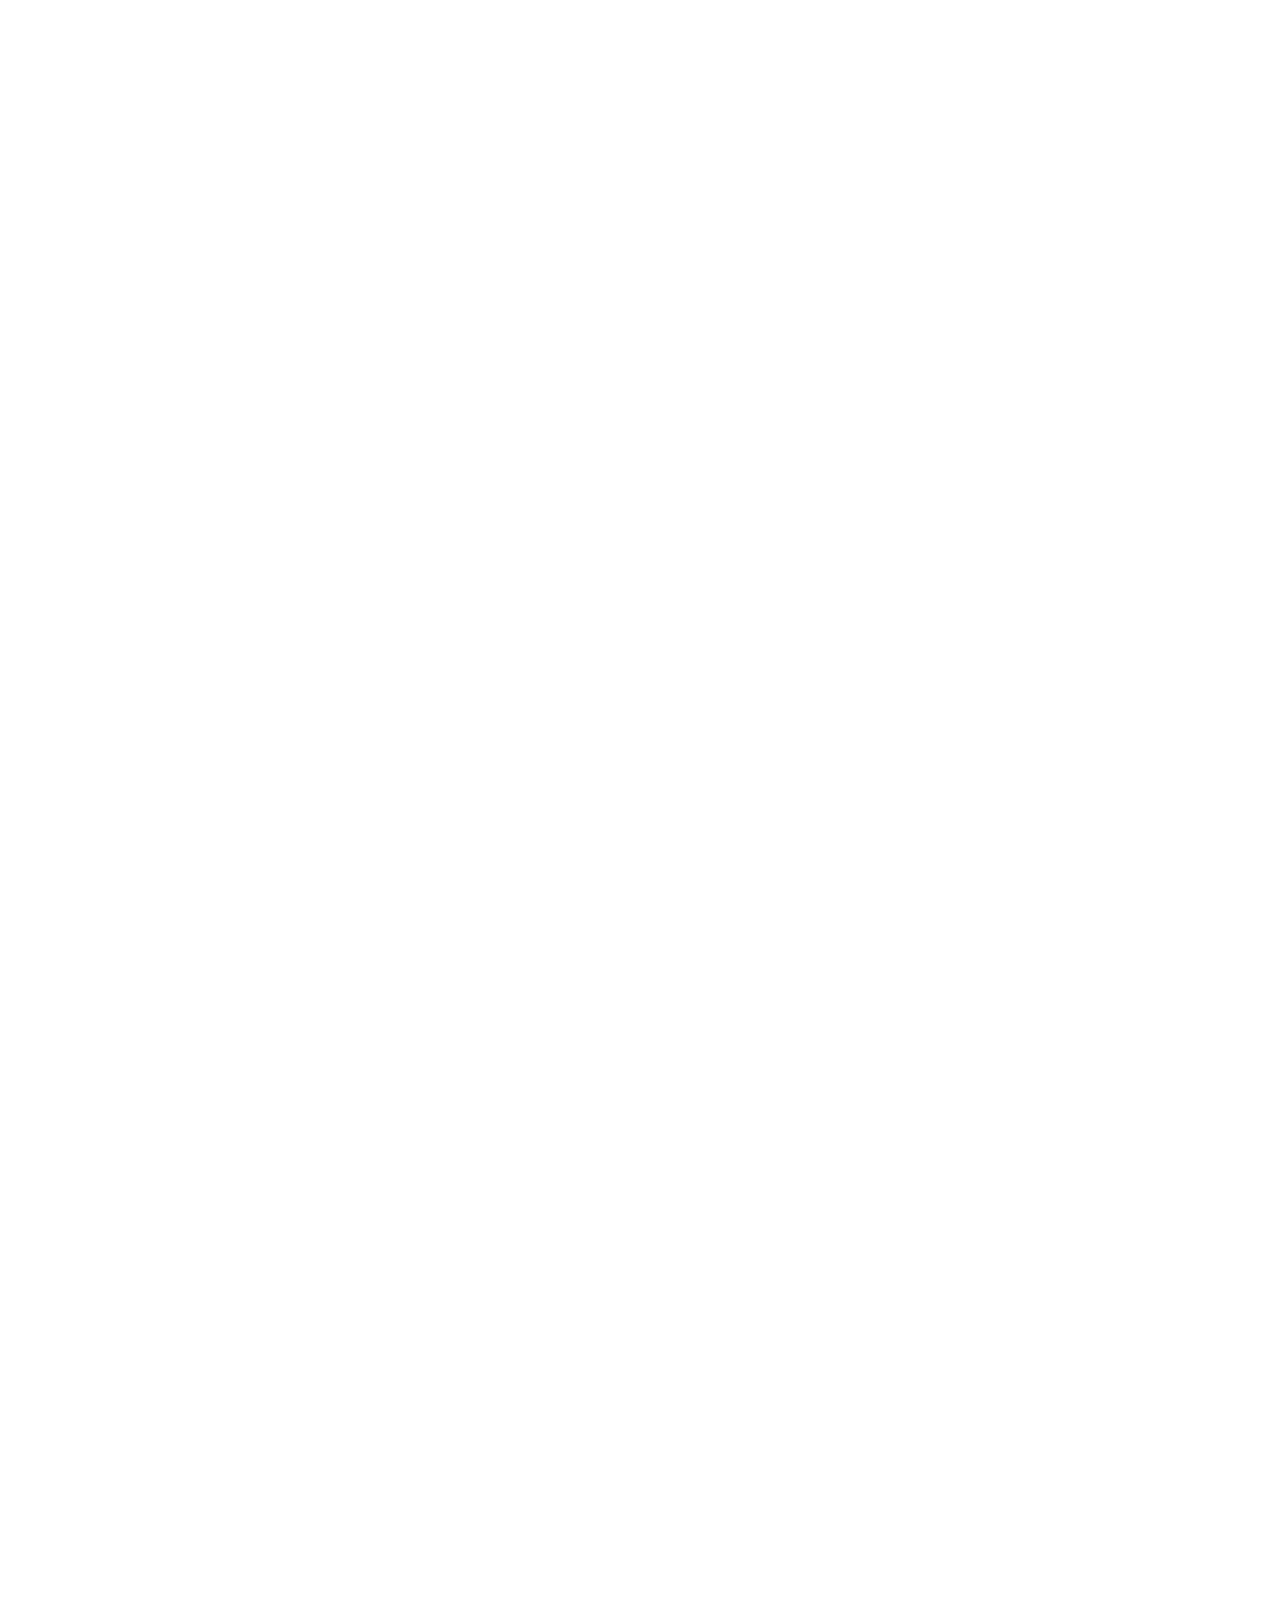
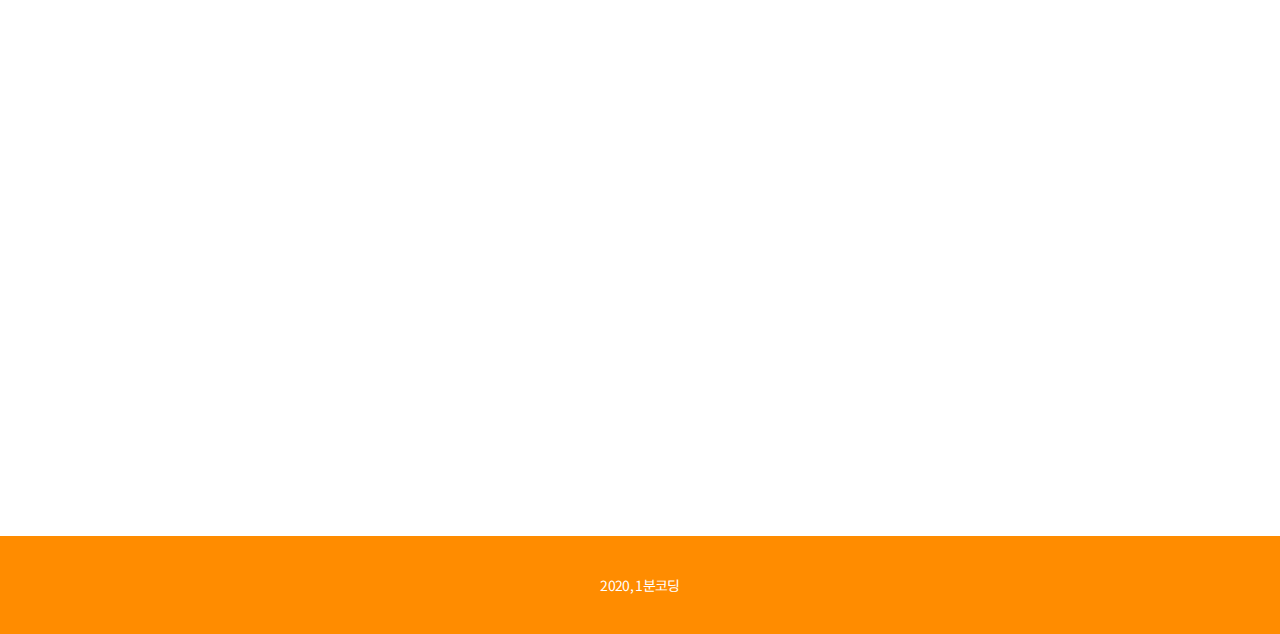
==== commit e07f7233: "비디오 인터렉션 처리 완료" ====
--- a/blank.html
+++ b/blank.html
@@ -52,6 +52,9 @@
 			</p>
 		</section>
 		<section class="scroll-section"  id="scroll-section-2">
+			<div class="sticky-elem sticky-elem-canvas">
+				<canvas id="video-canvas-1" width="1920" height="1080"></canvas>
+			</div>
 			<div class="sticky-elem main-message a">
 				<p>
 					<small>편안한 촉감</small>
--- a/css/blank.css
+++ b/css/blank.css
@@ -60,10 +60,12 @@
   margin-left: 2em;
 }
 .scroll-section{
-  border: 3px solid #ddd;
   padding-top: 50vh;
 }
 #scroll-section-0 h1{
+  position: relative;
+  z-index: 5;
+  top: -10vh;
   font-size: 4rem;
   text-align: center;
 }
@@ -114,6 +116,7 @@
 .desc-message{
   width: 50%;
   font-weight: bold;
+  opacity: 0;
 }
 .pin{
   width: 1px;
@@ -160,7 +163,12 @@
 
 .sticky-elem-canvas{
   top: 0;
-  background: #ccc;
+  height: 100%;
+}
+.sticky-elem-canvas canvas{
+  position: absolute;
+  top: 50%;
+  left: 50%;
 }
 
 @media (min-width: 1024px){
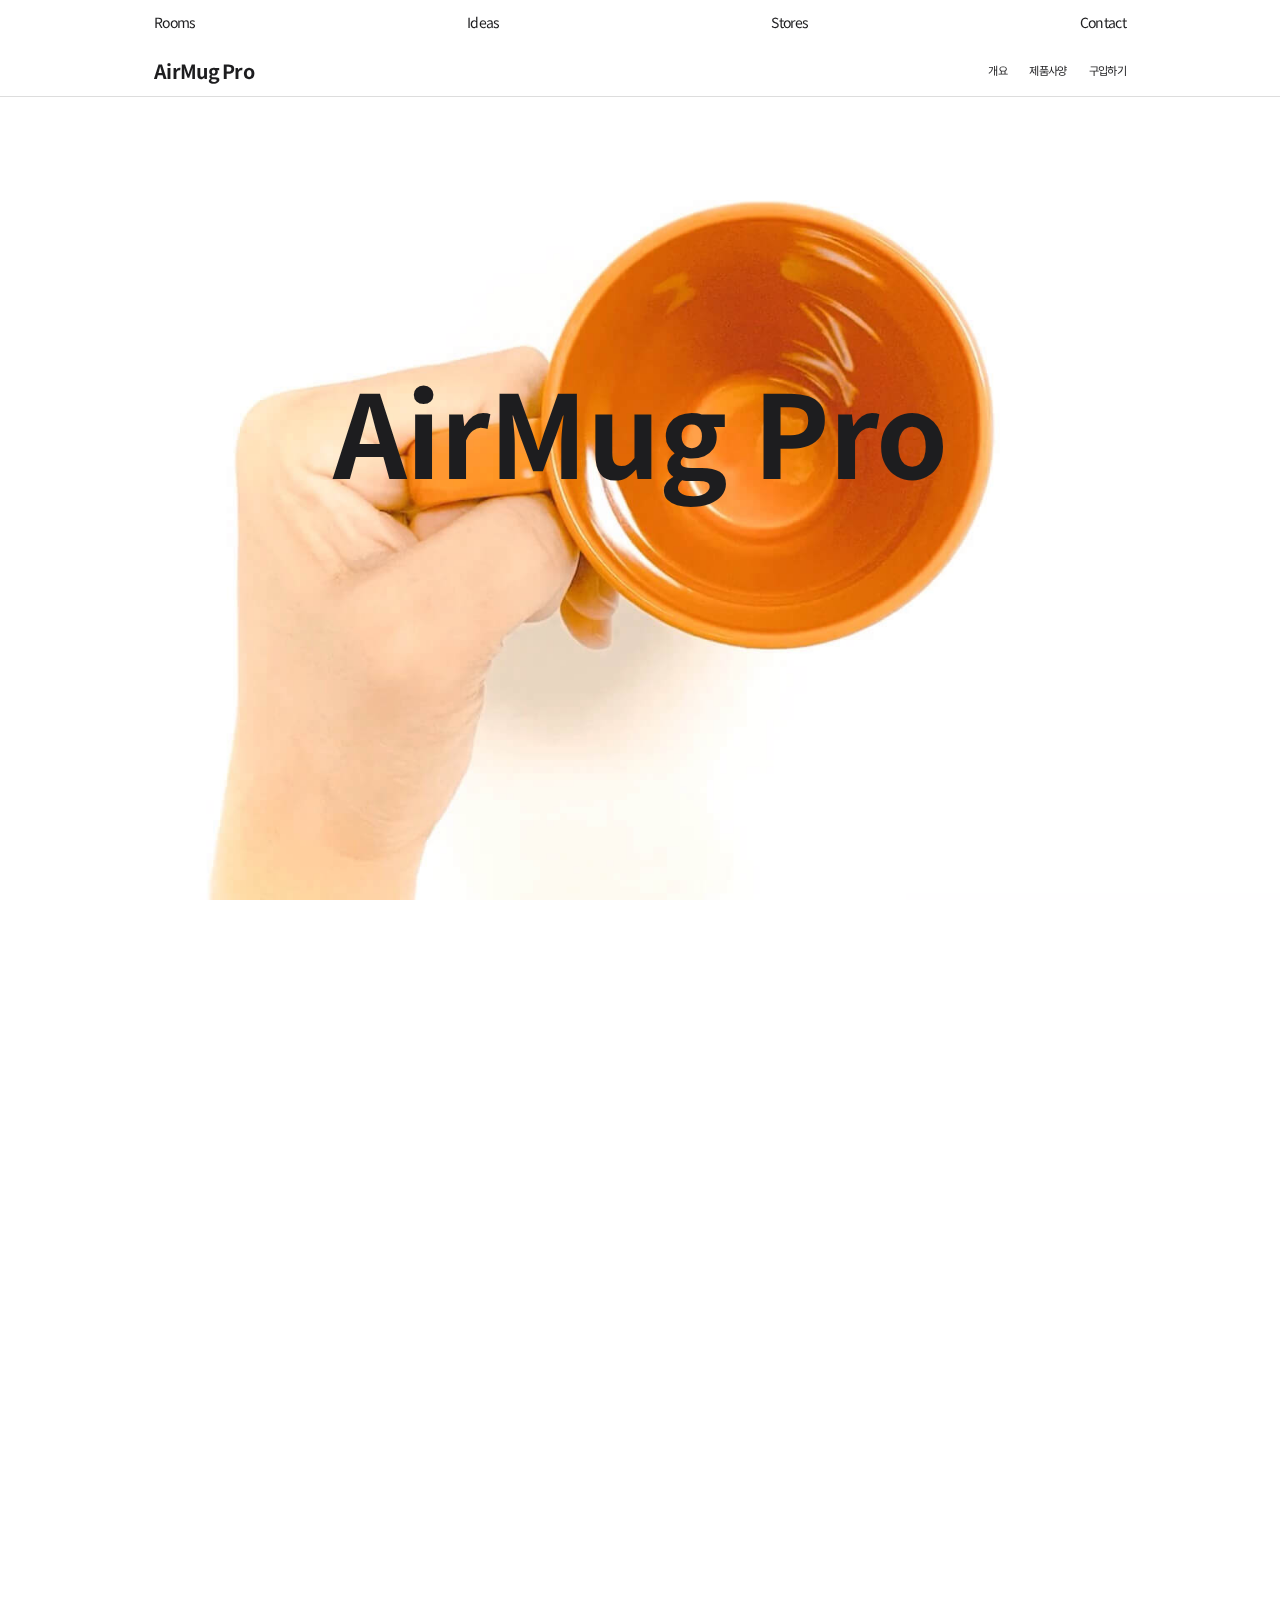
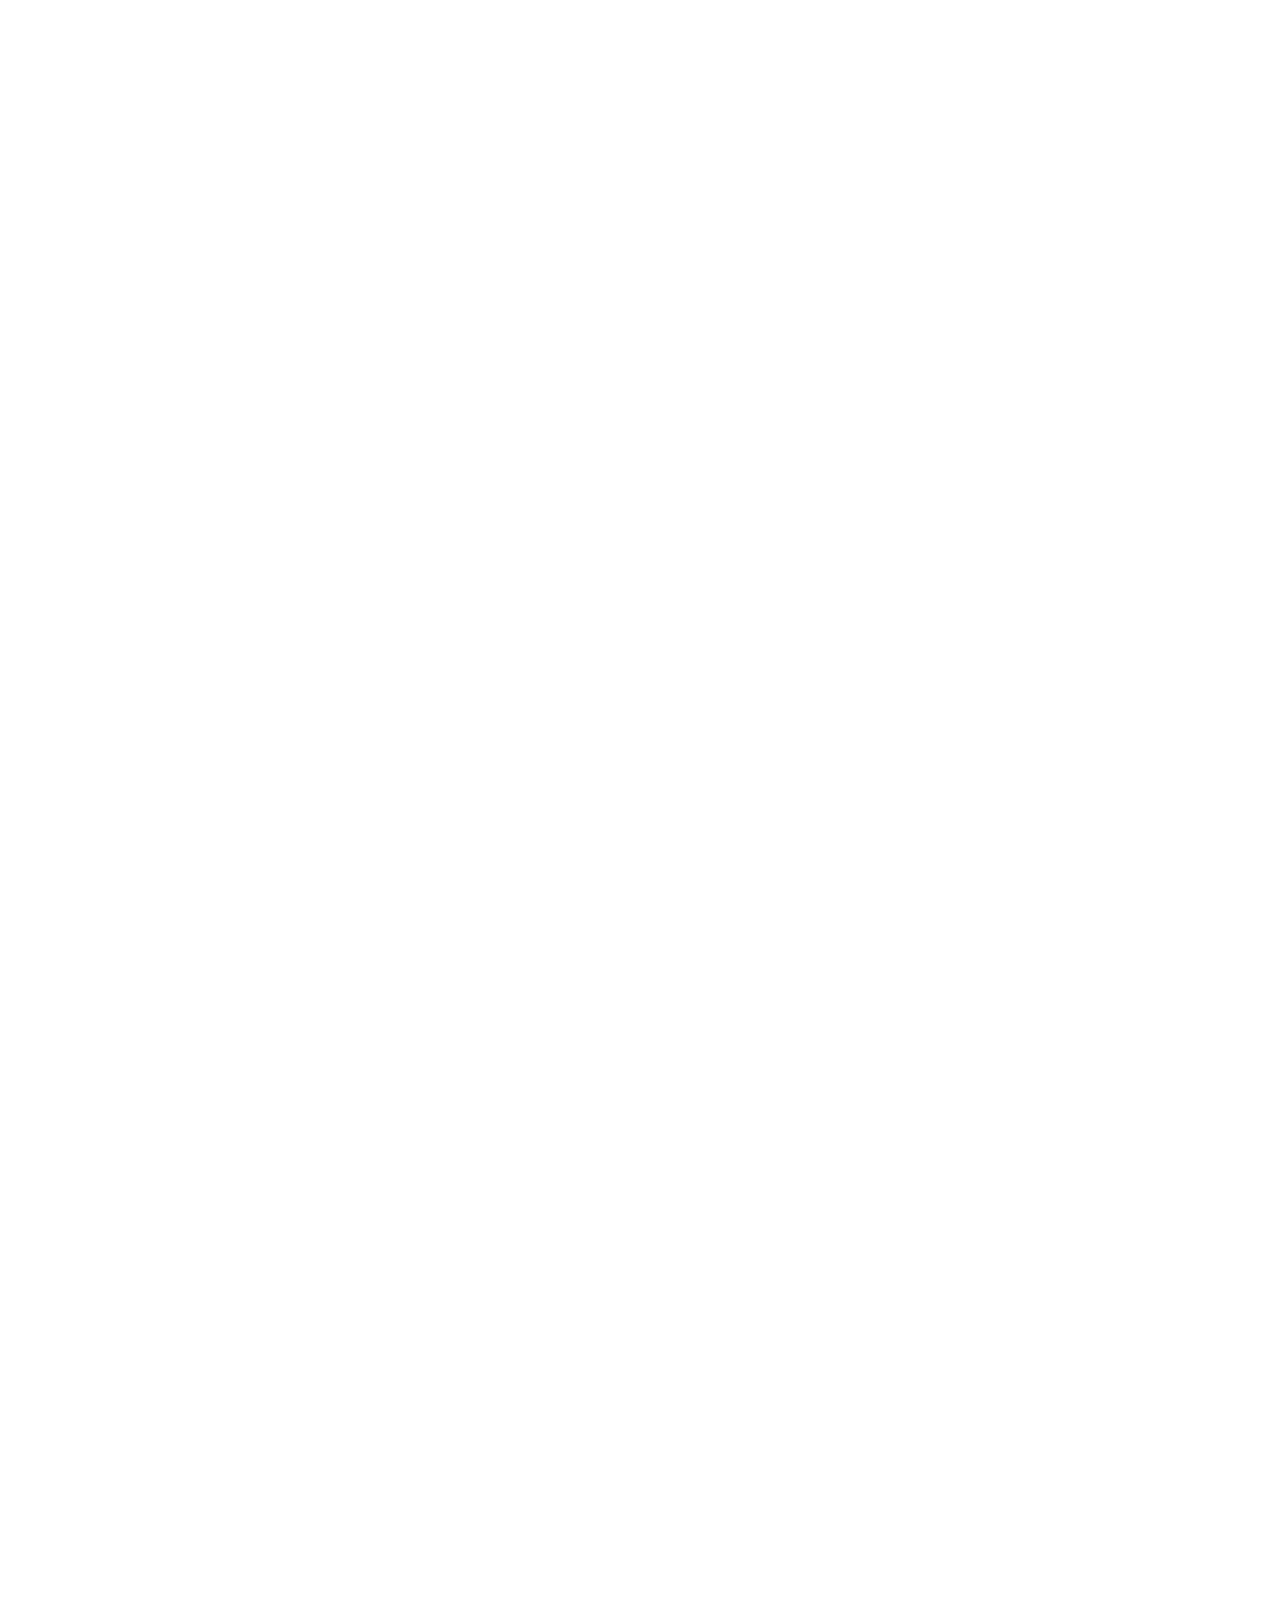
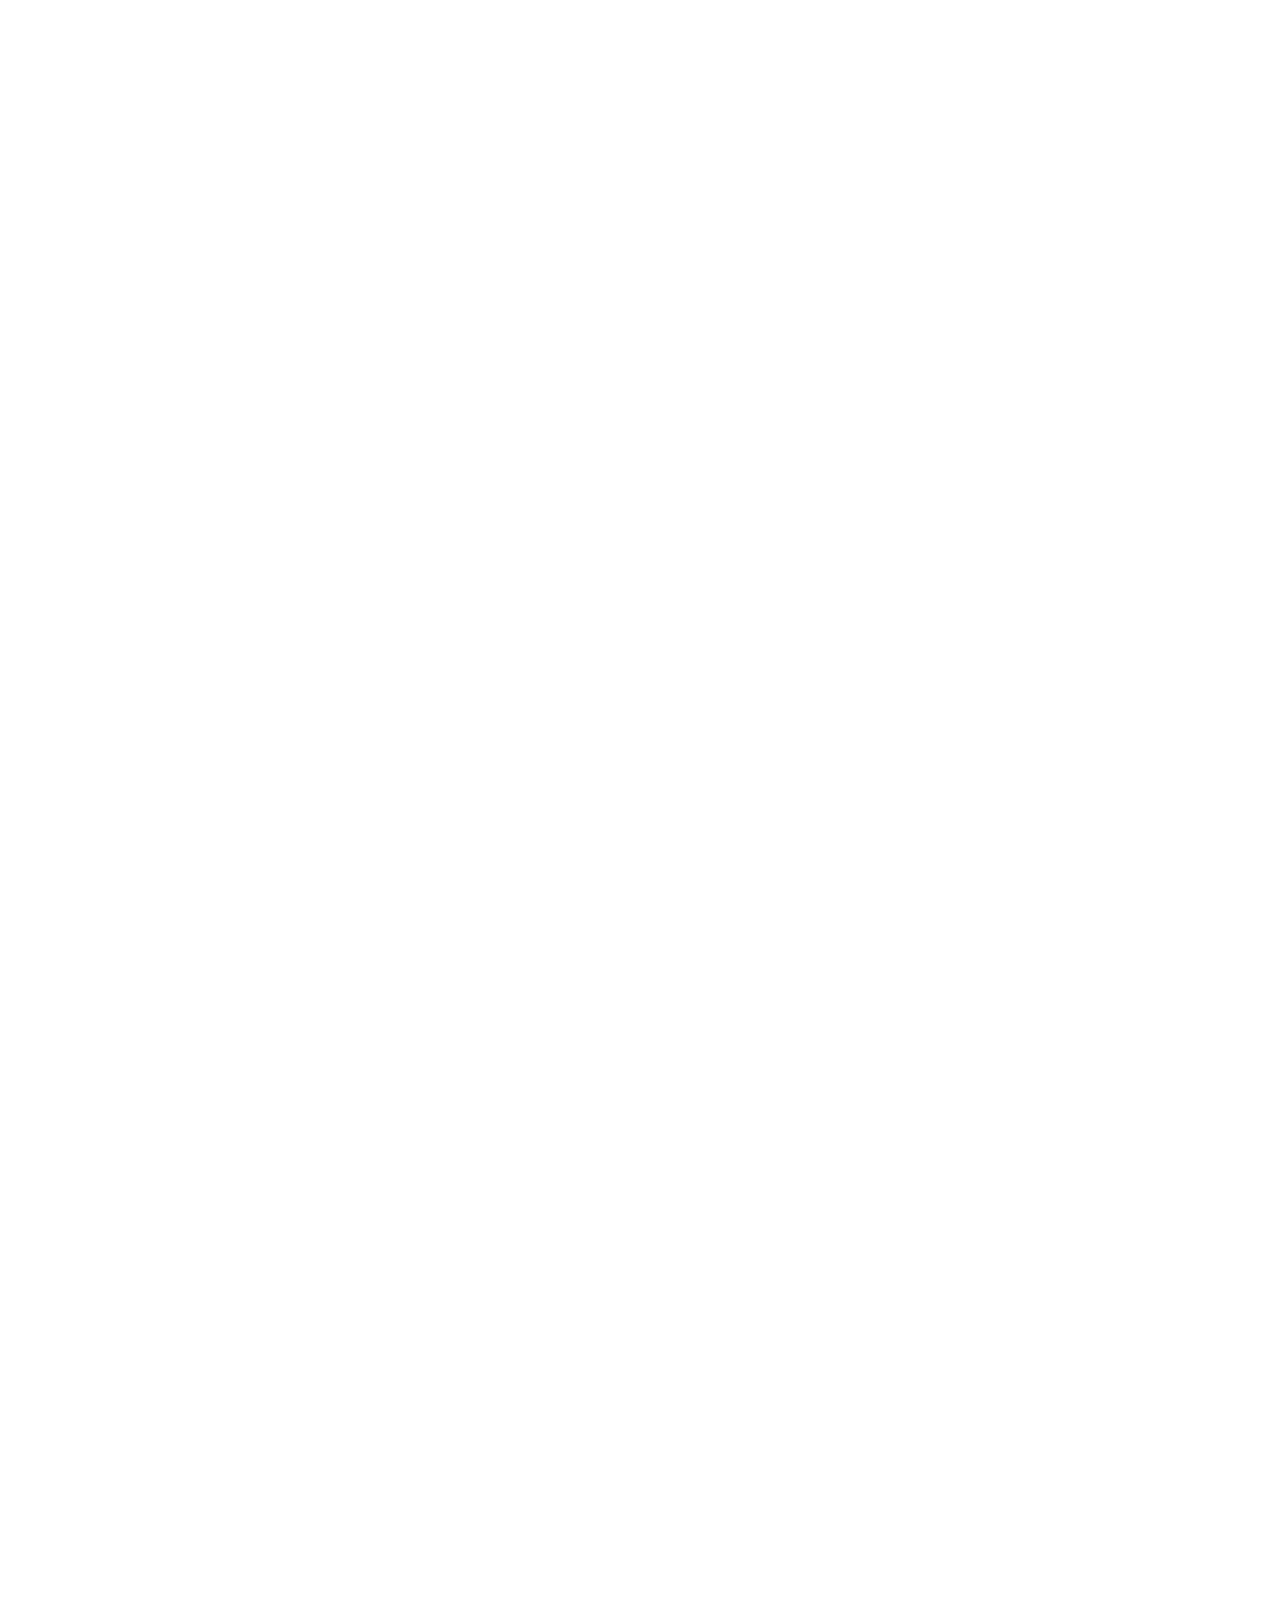
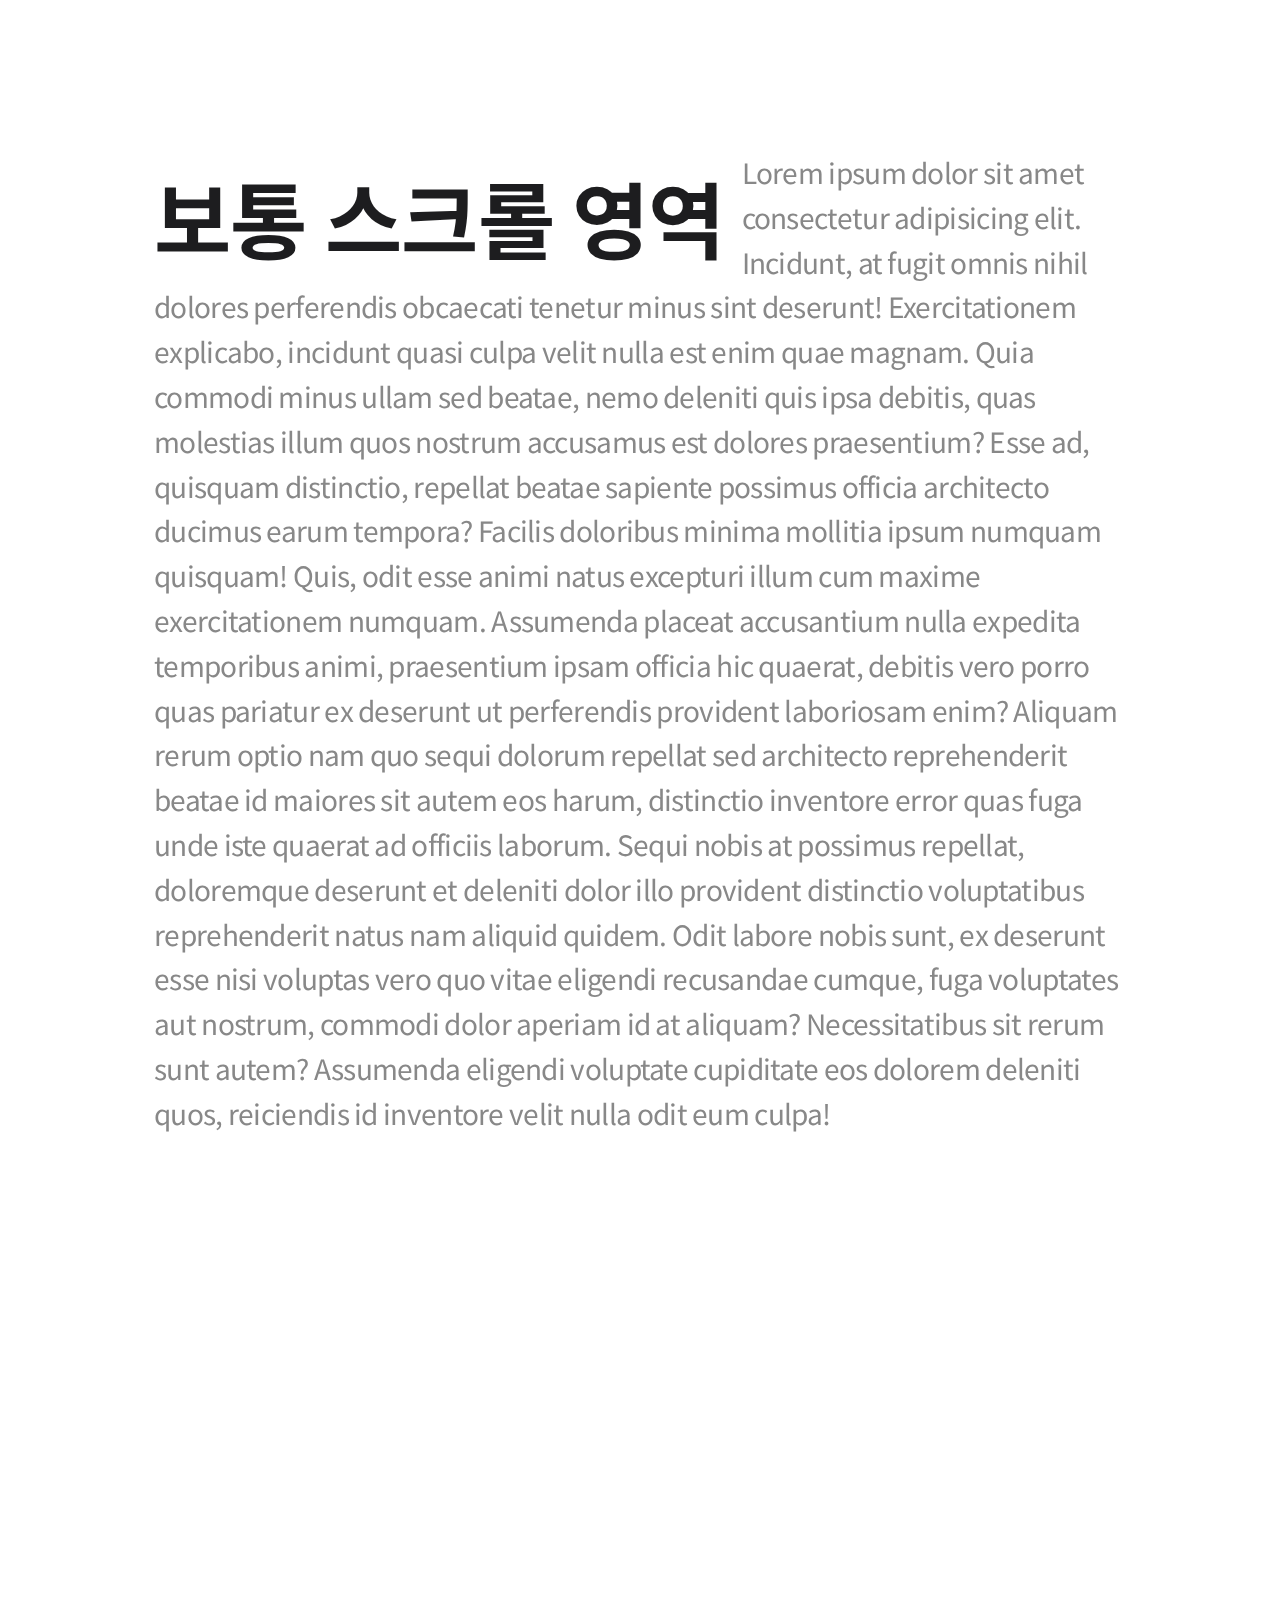
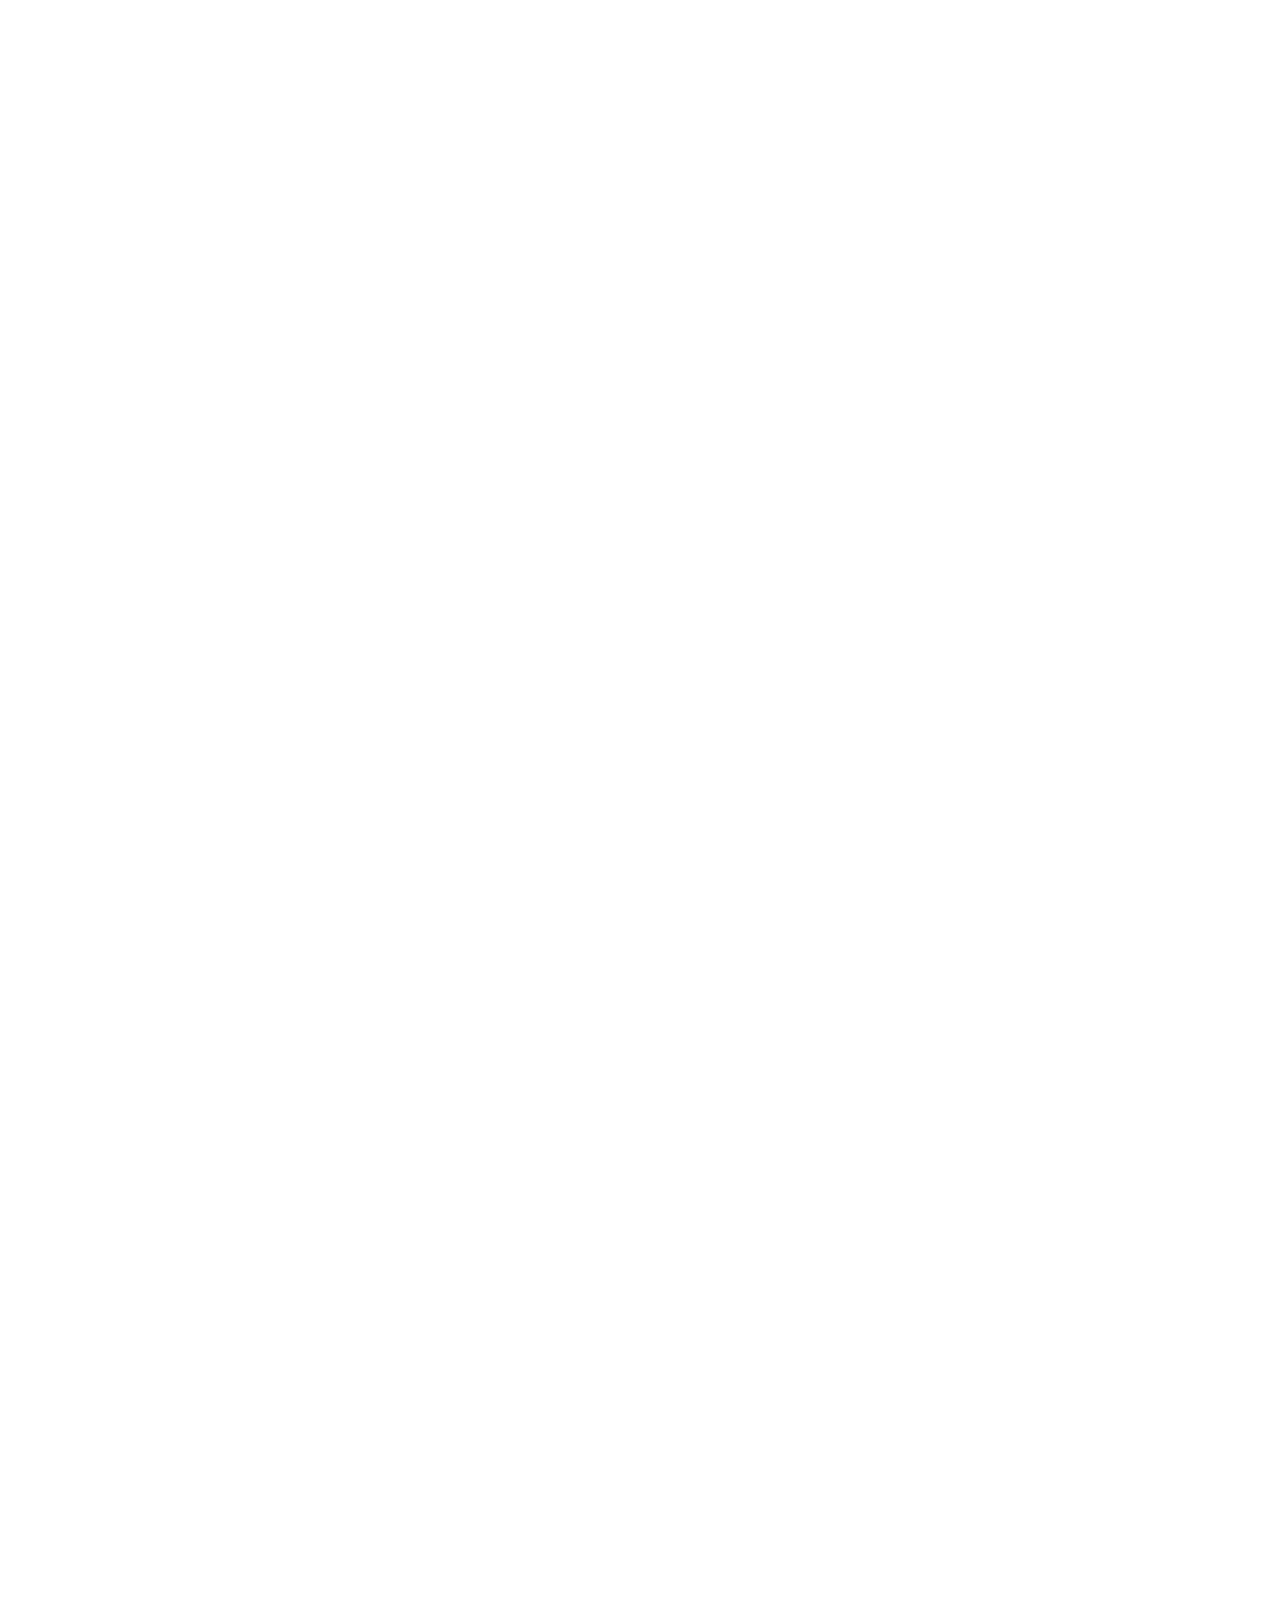
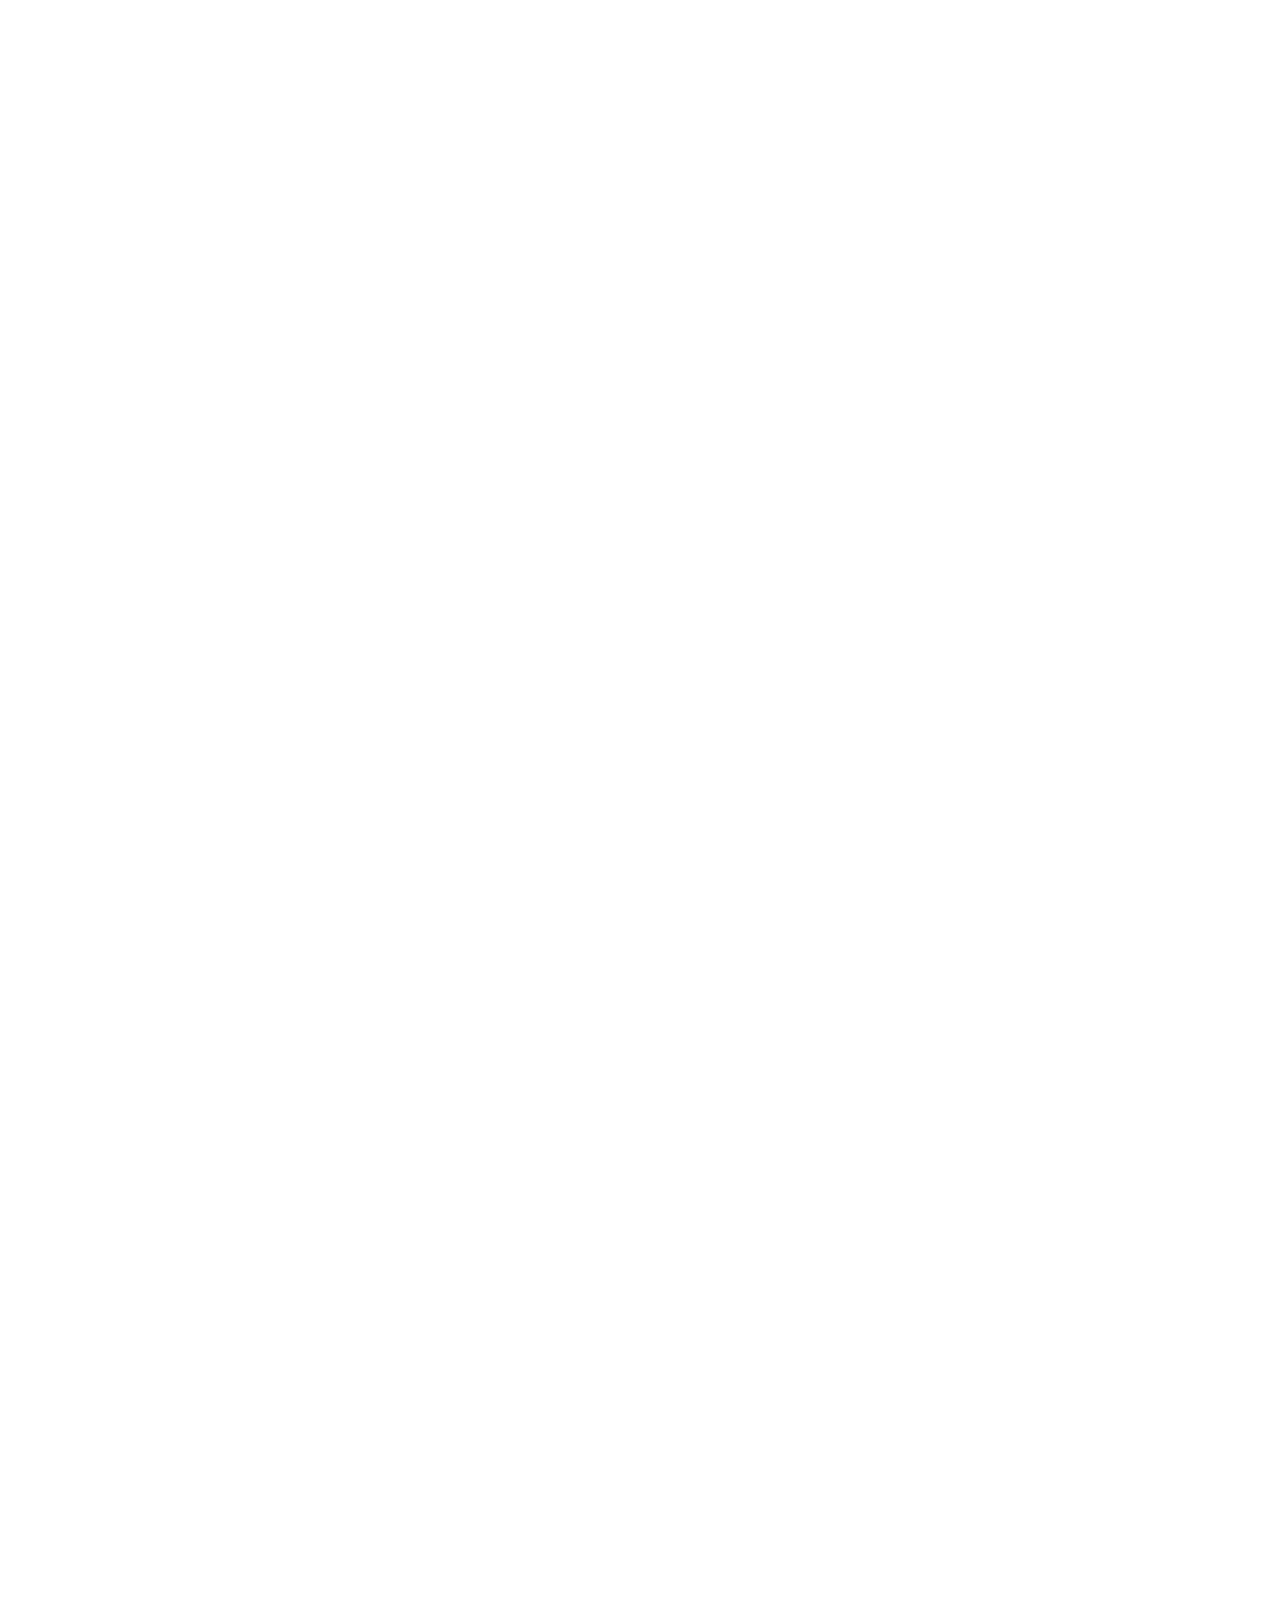
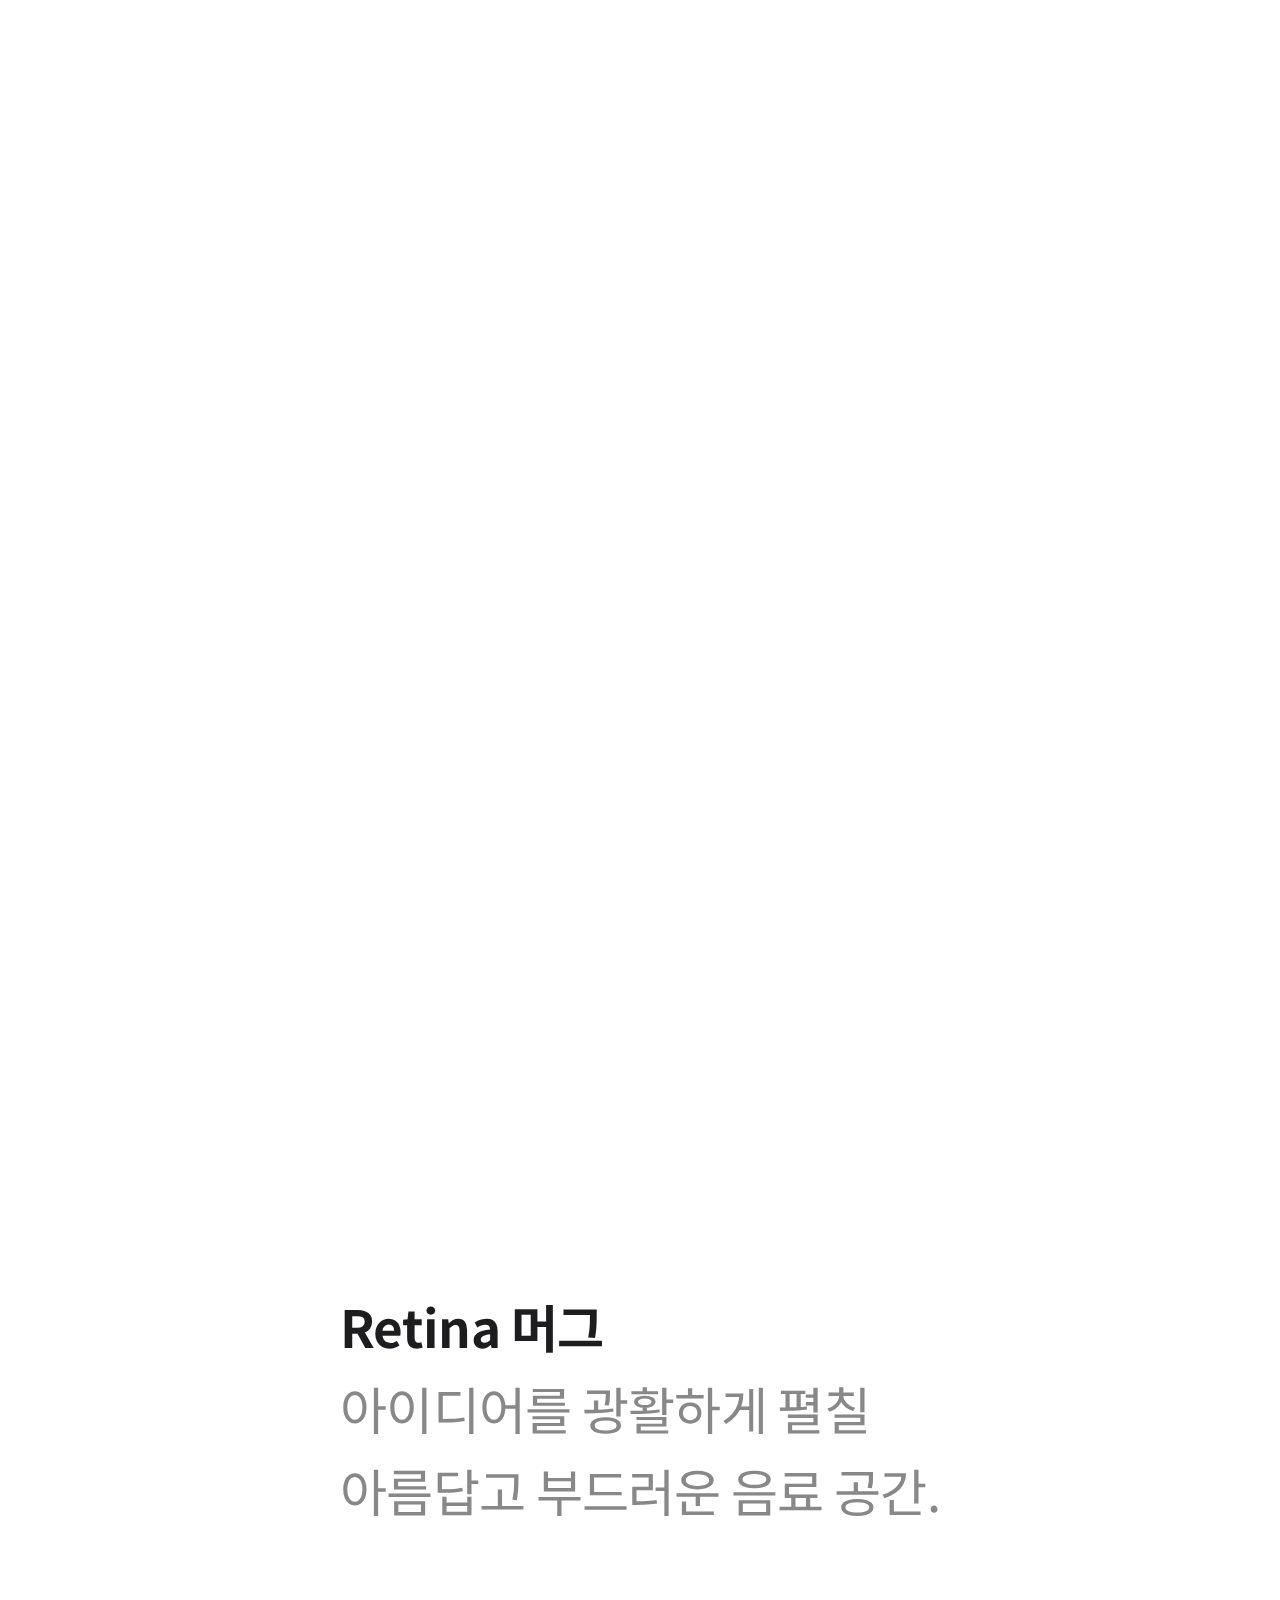
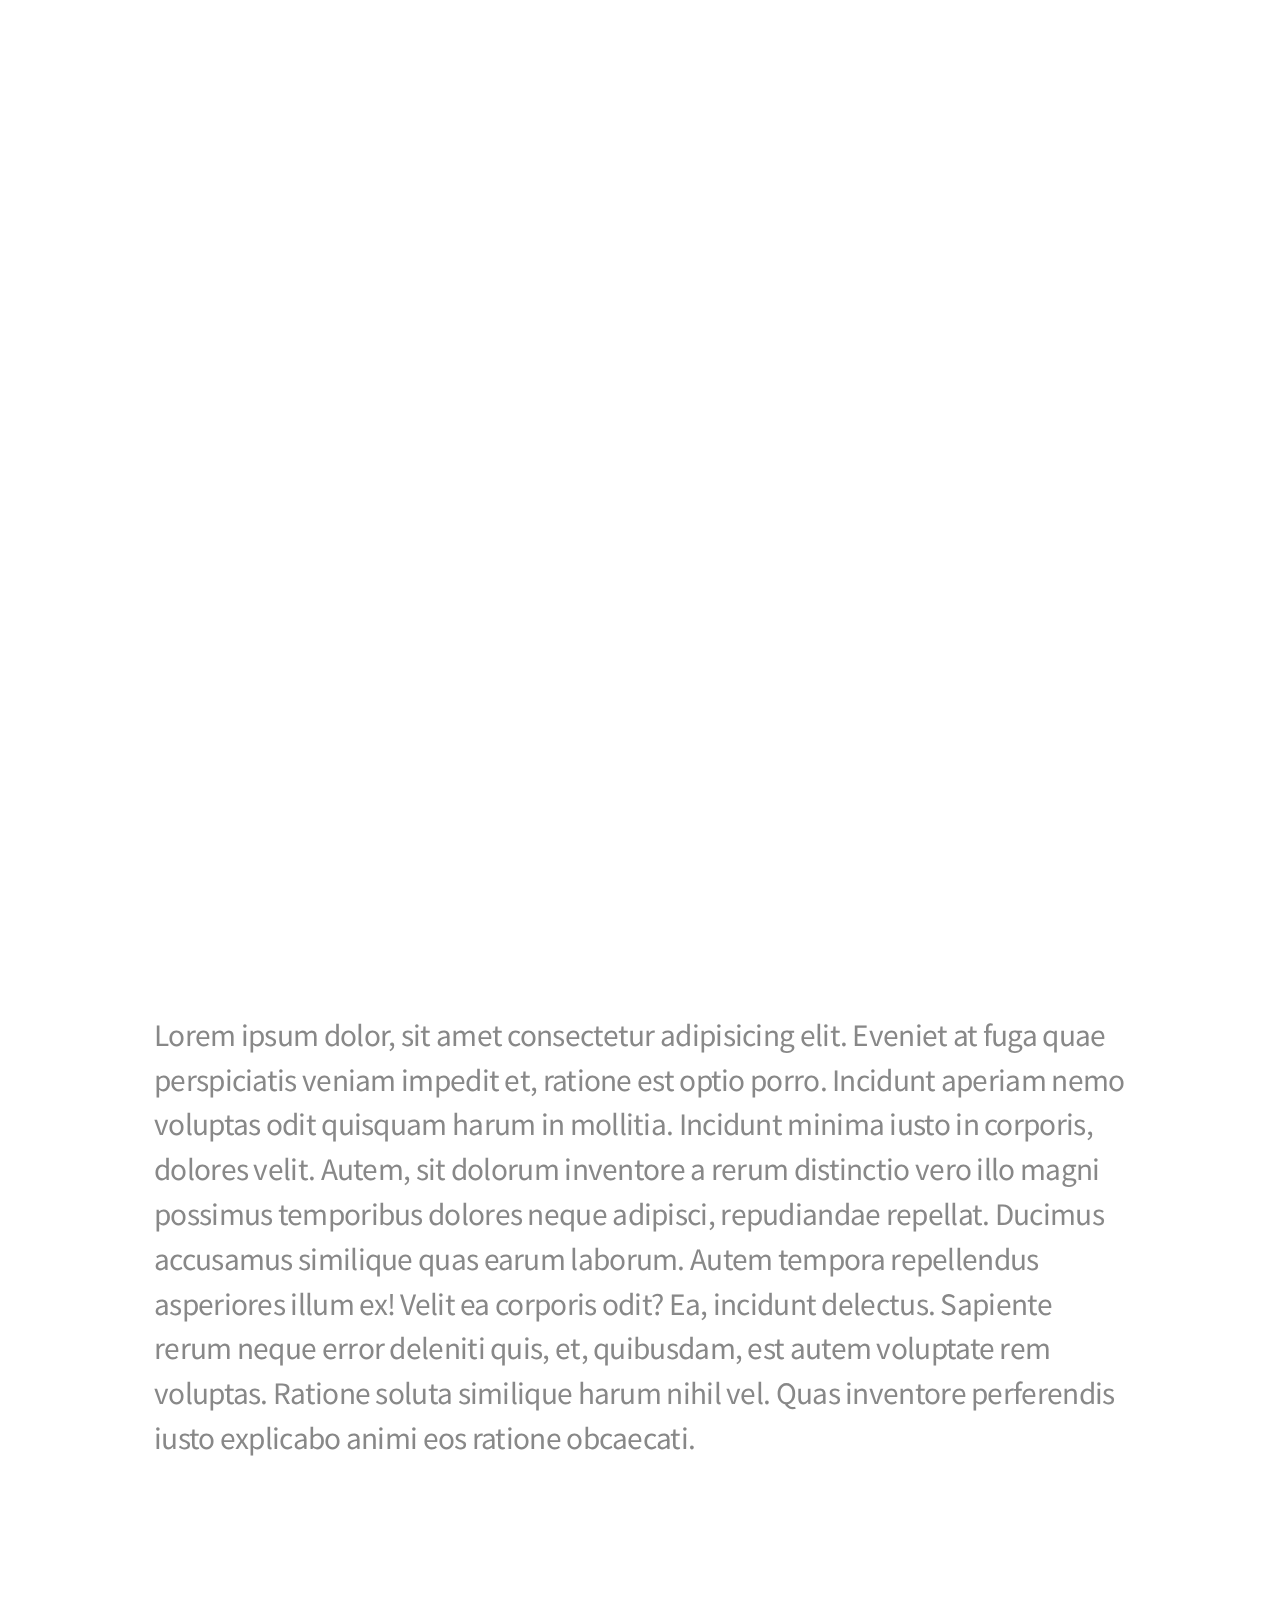
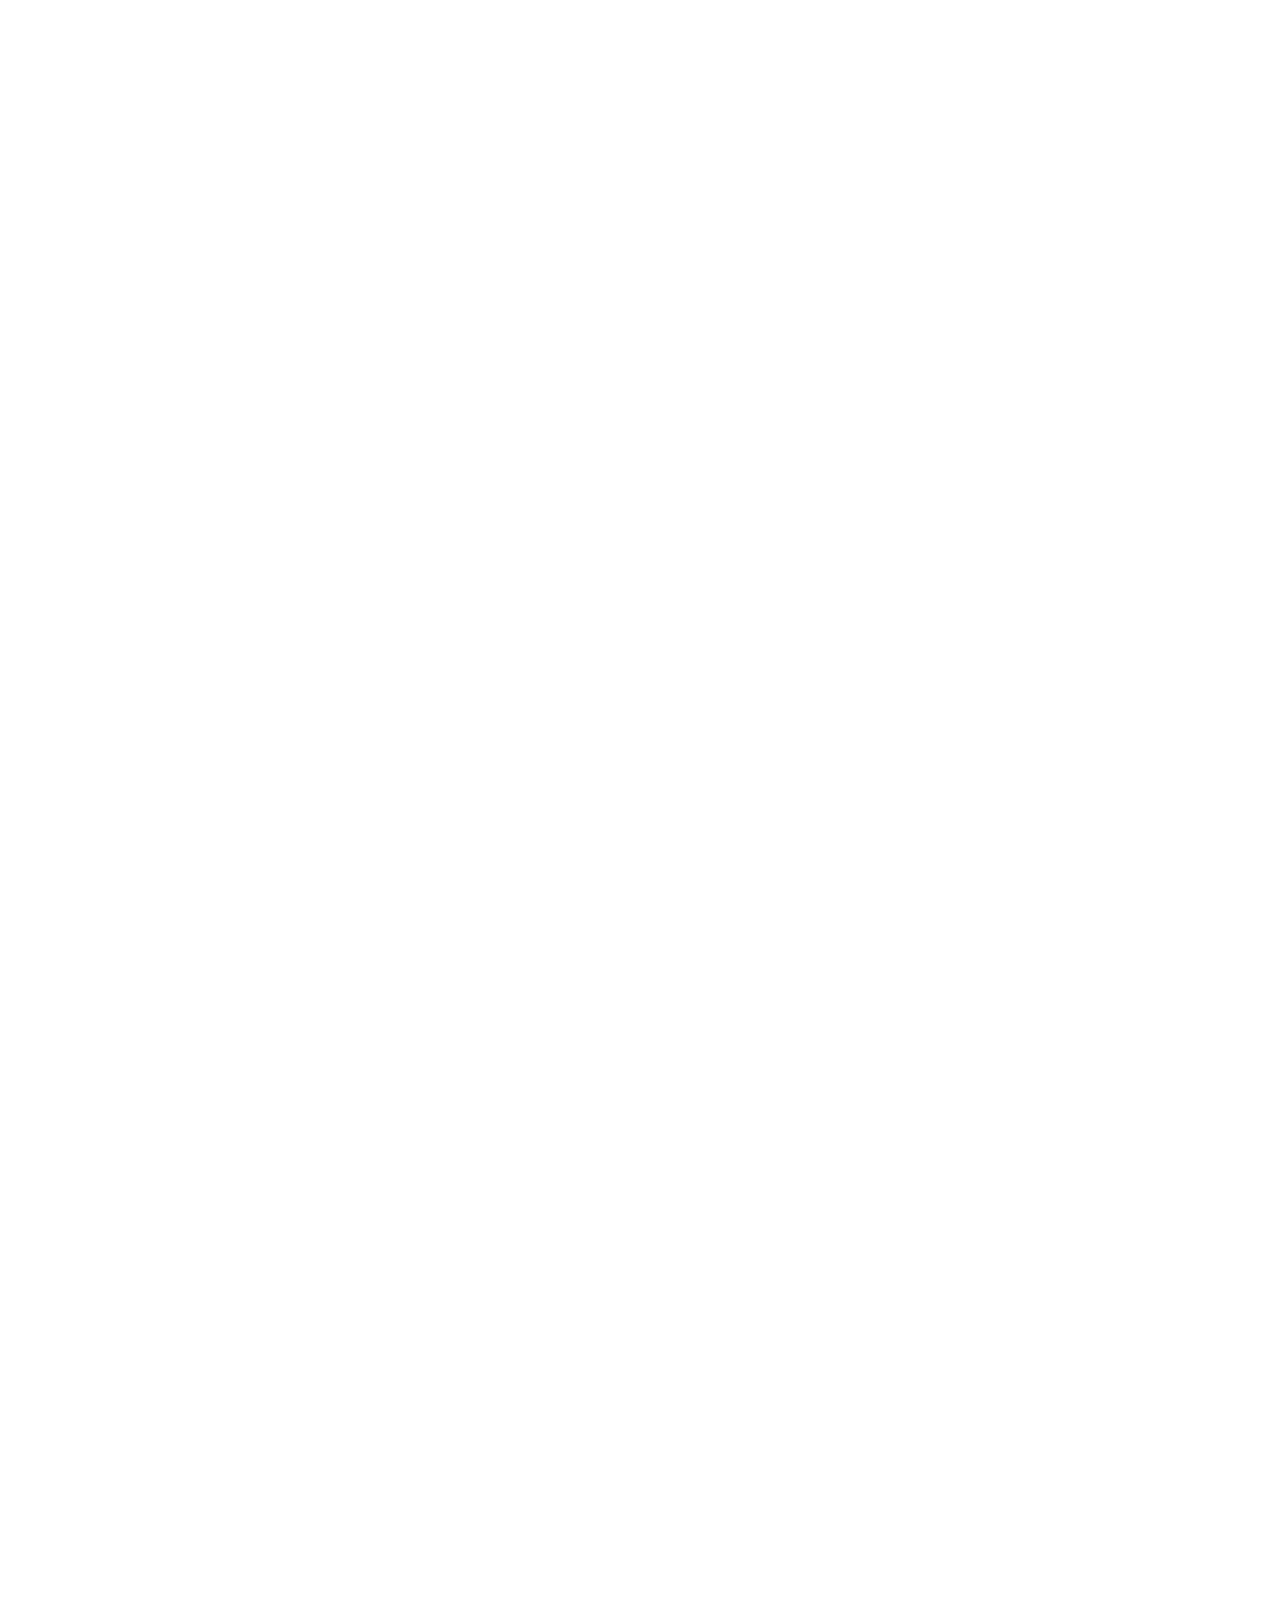
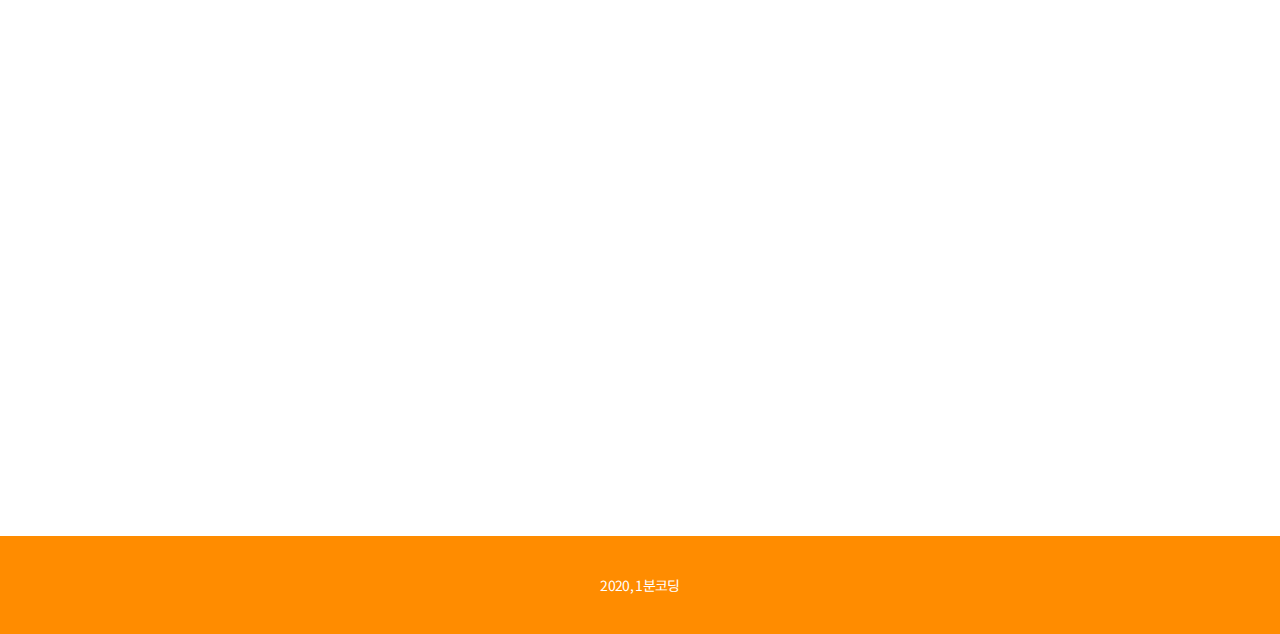
==== commit d7ab2b5f: "section 3 - step 2. 캔버스 드로우, 이미지 블렌딩까지" ====
--- a/blank.html
+++ b/blank.html
@@ -80,6 +80,7 @@
 				아이디어를 광활하게 펼칠<br>
 				아름답고 부드러운 음료 공간.
 			</p>
+			<canvas class="image-blend-canvas" width="1920" height="1080"></canvas>
 			<p class="canvas-caption">
 				Lorem ipsum dolor, sit amet consectetur adipisicing elit. Eveniet at fuga quae perspiciatis veniam impedit et, ratione est optio porro. Incidunt aperiam nemo voluptas odit quisquam harum in mollitia. Incidunt minima iusto in corporis, dolores velit. Autem, sit dolorum inventore a rerum distinctio vero illo magni possimus temporibus dolores neque adipisci, repudiandae repellat. Ducimus accusamus similique quas earum laborum. Autem tempora repellendus asperiores illum ex! Velit ea corporis odit? Ea, incidunt delectus. Sapiente rerum neque error deleniti quis, et, quibusdam, est autem voluptate rem voluptas. Ratione soluta similique harum nihil vel. Quas inventore perferendis iusto explicabo animi eos ratione obcaecati.
 			</p>
--- a/css/blank.css
+++ b/css/blank.css
@@ -60,6 +60,7 @@
   margin-left: 2em;
 }
 .scroll-section{
+  position: relative;
   padding-top: 50vh;
 }
 #scroll-section-0 h1{
@@ -170,6 +171,14 @@
   top: 50%;
   left: 50%;
 }
+.image-blend-canvas.sticky{
+  position: fixed;
+}
+#scroll-section-3{
+  display: flex;
+  flex-direction: column;
+  align-items: center;
+}
 
 @media (min-width: 1024px){
   #scroll-section-0 h1{
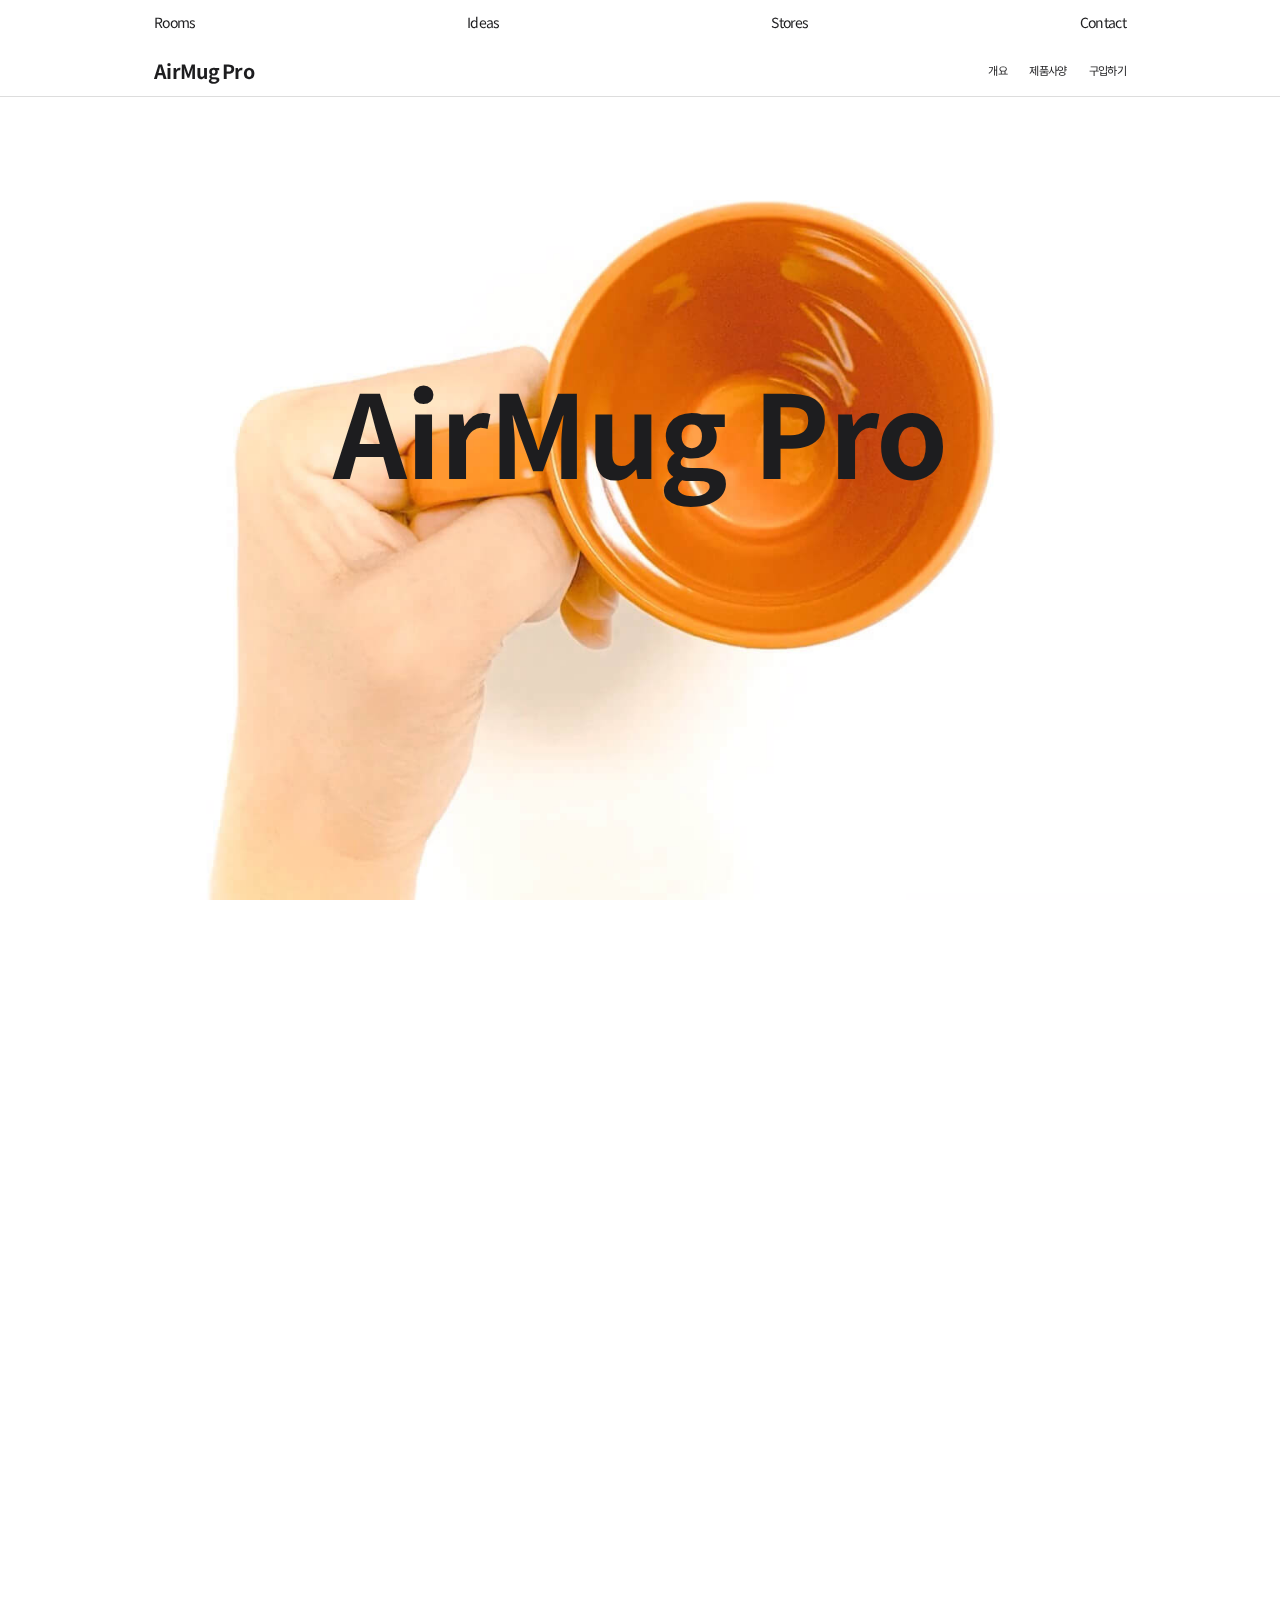
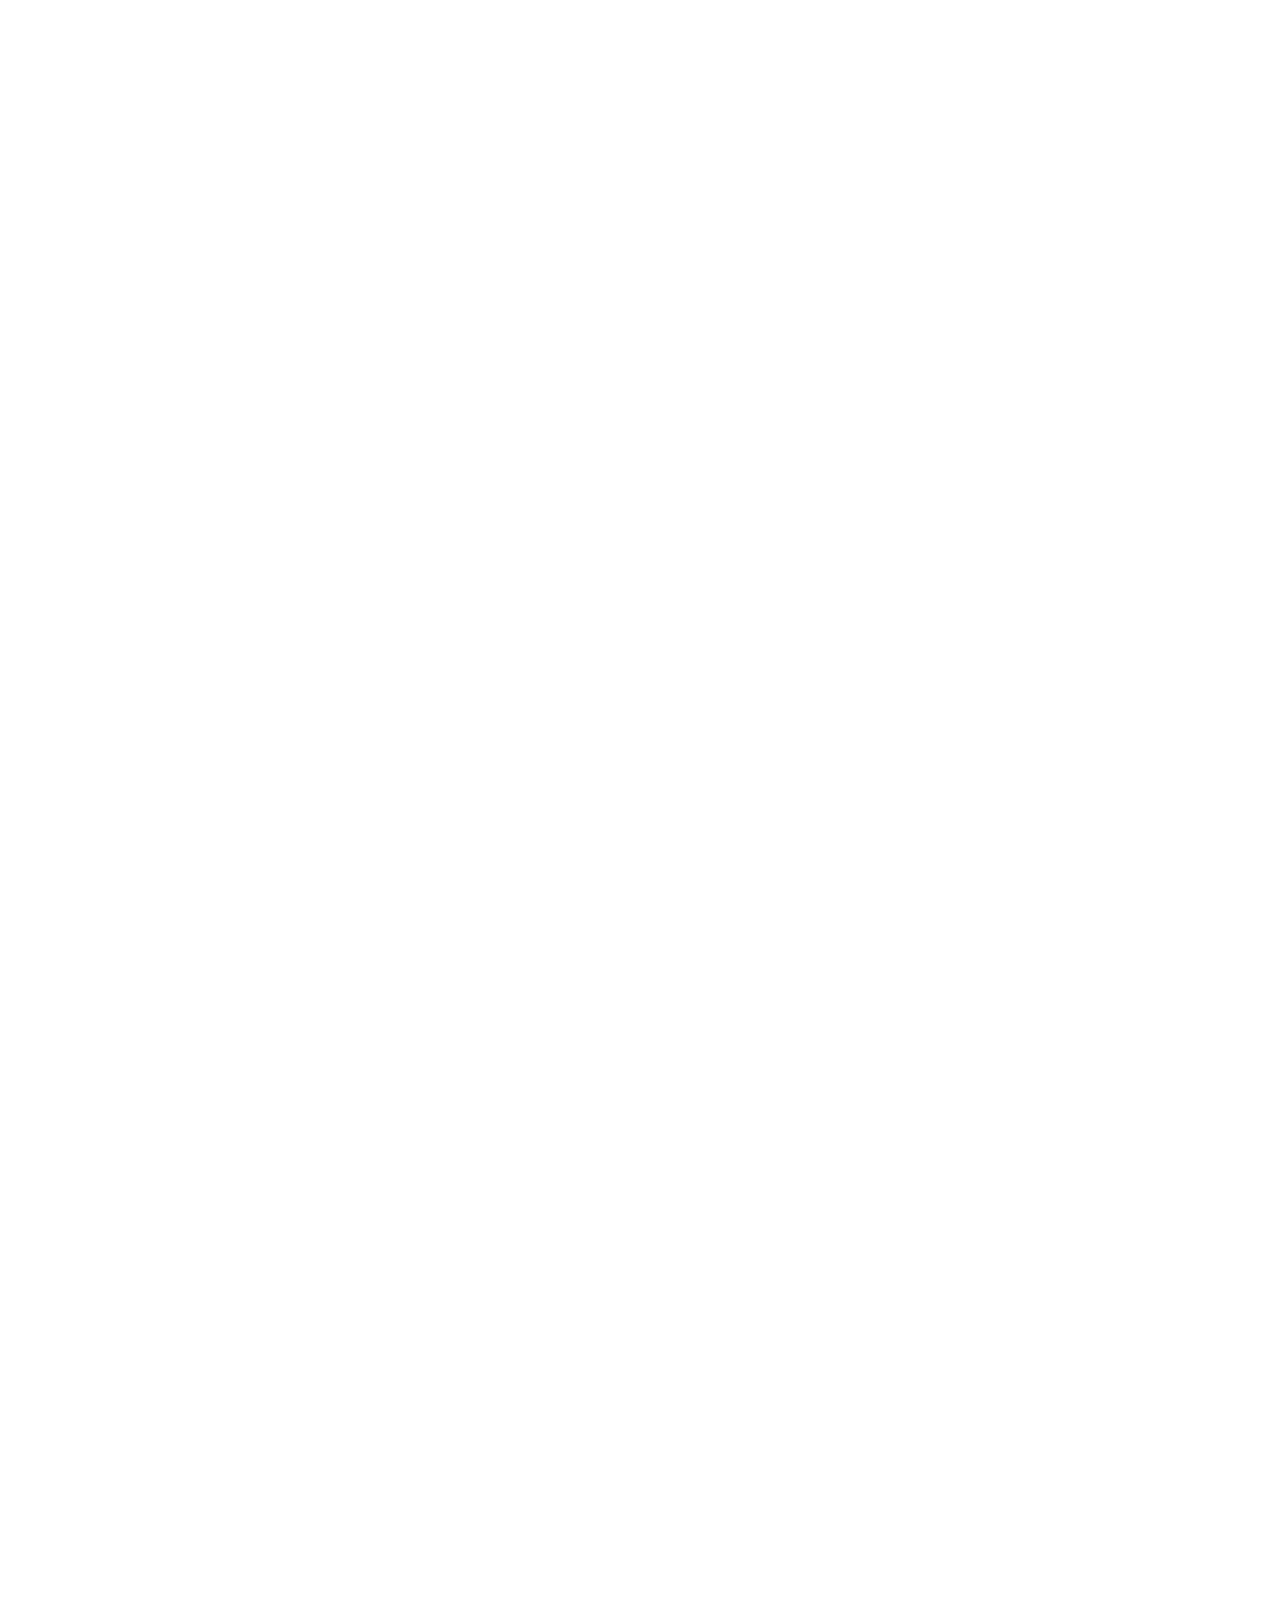
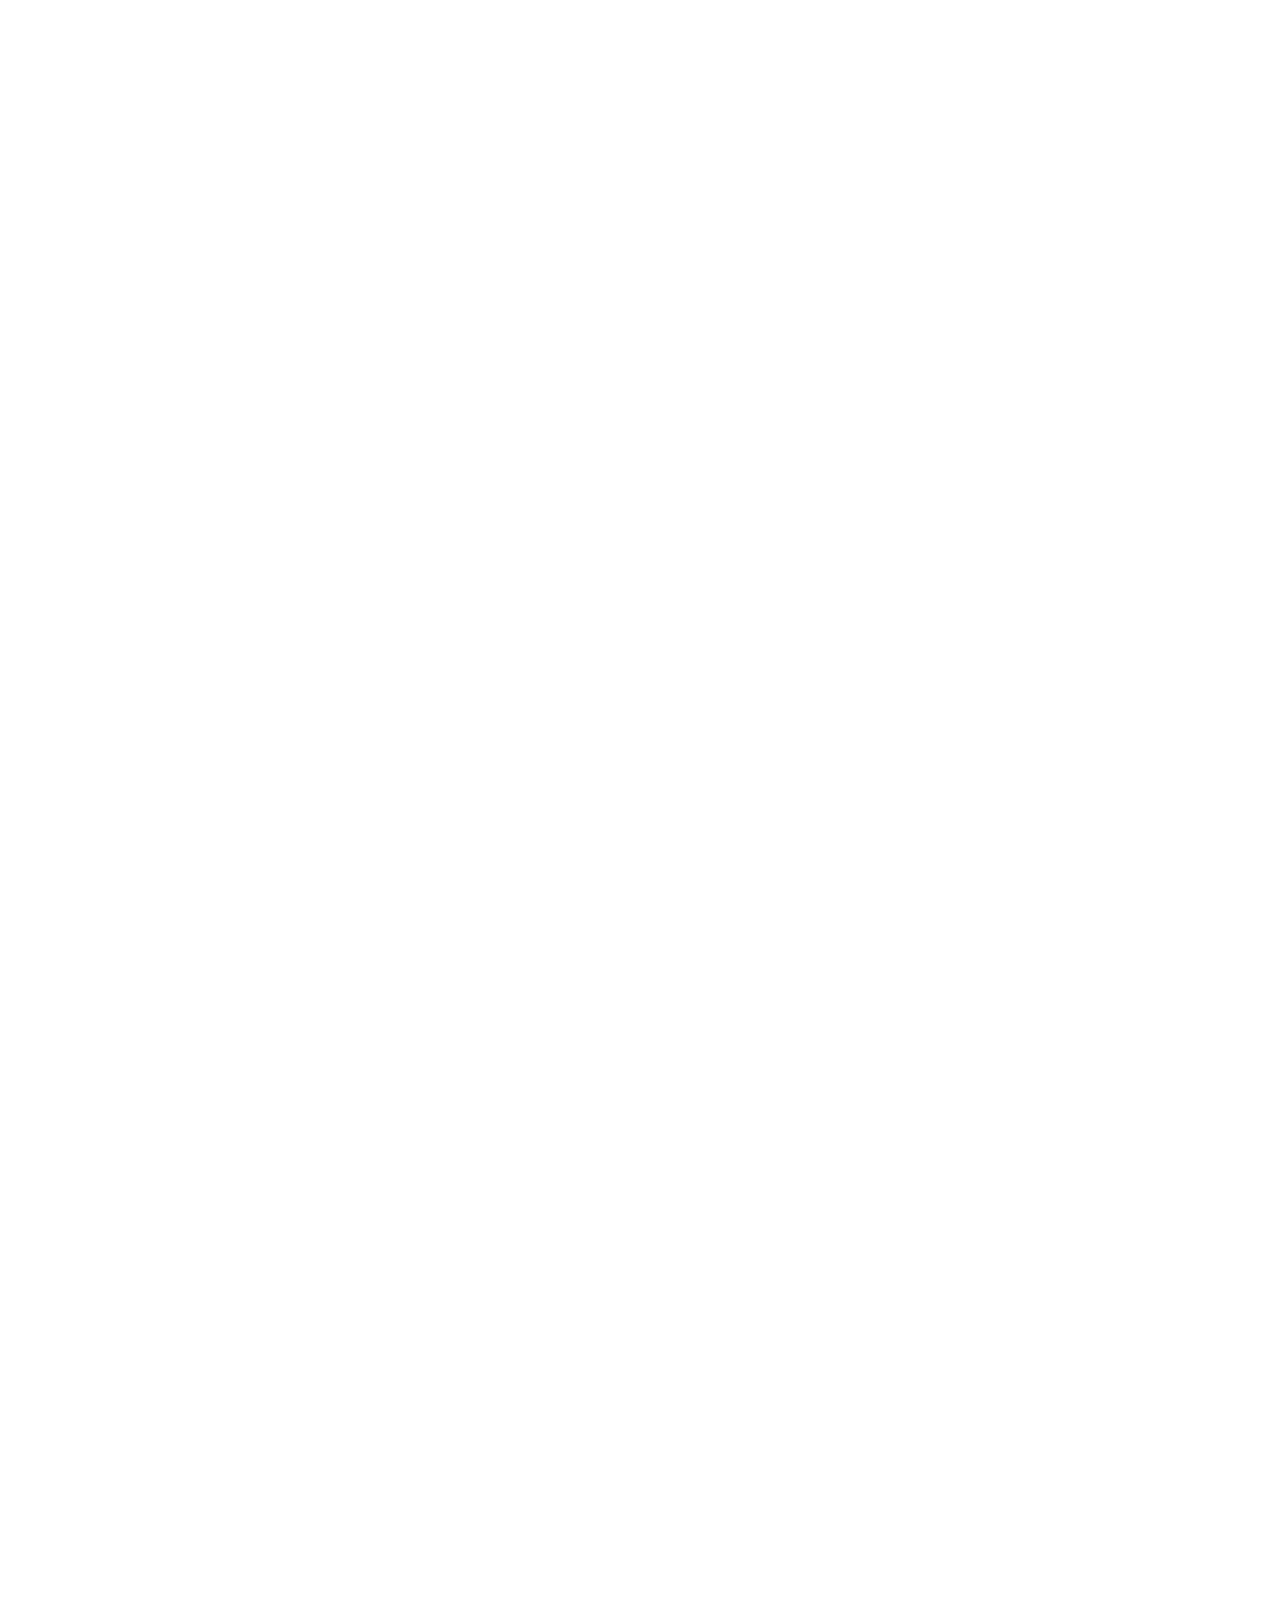
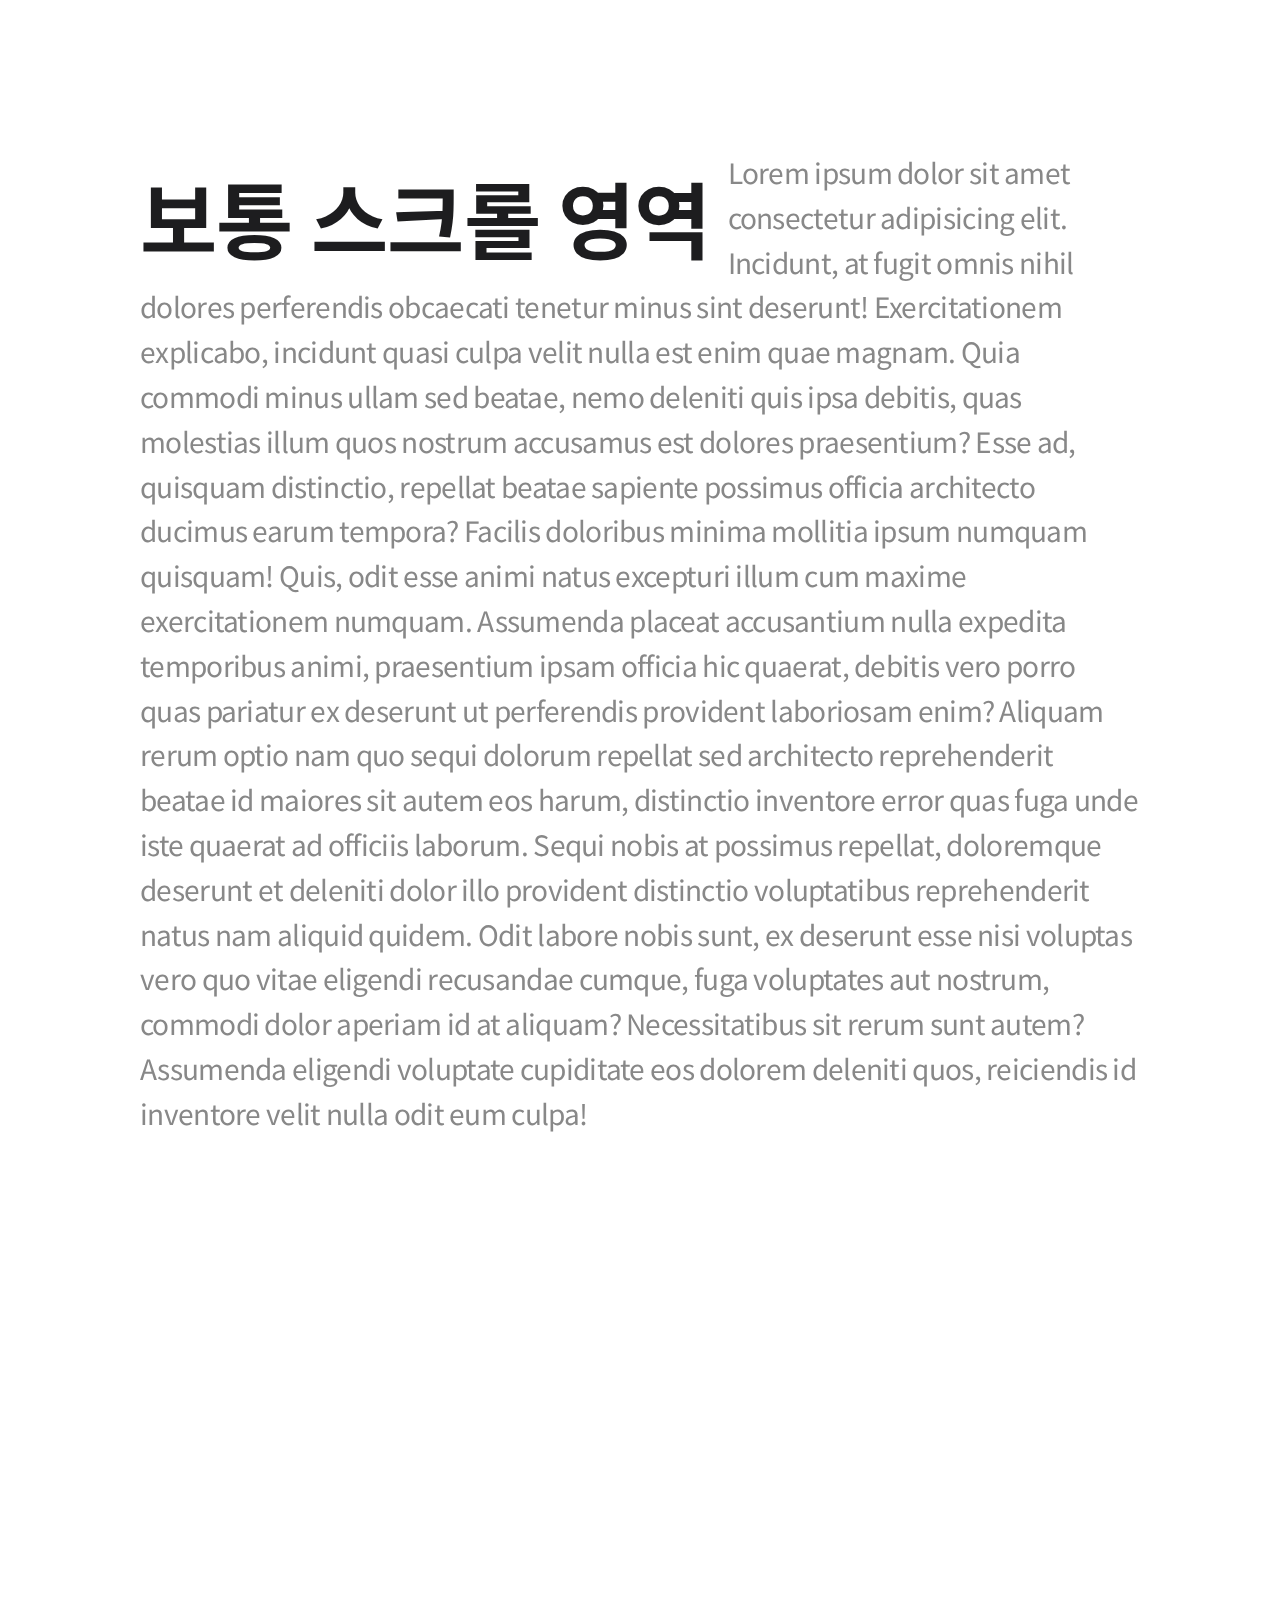
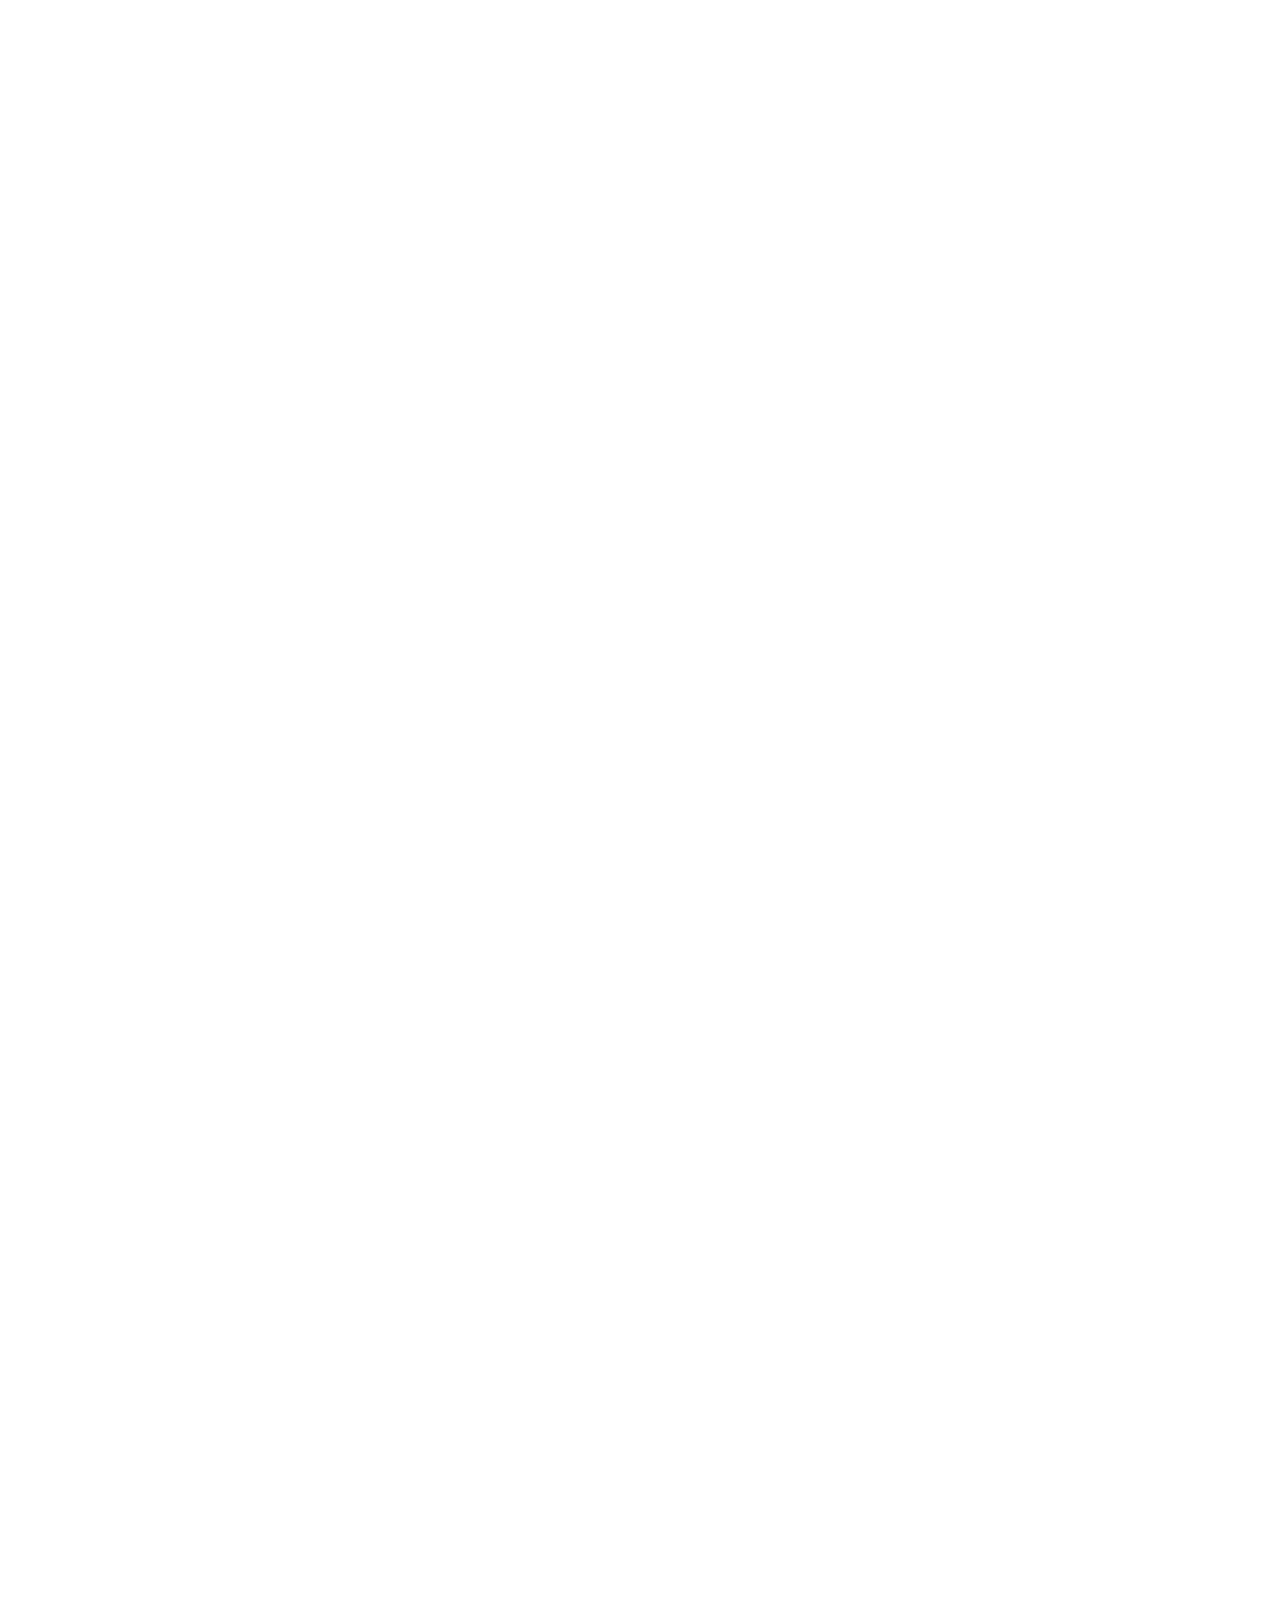
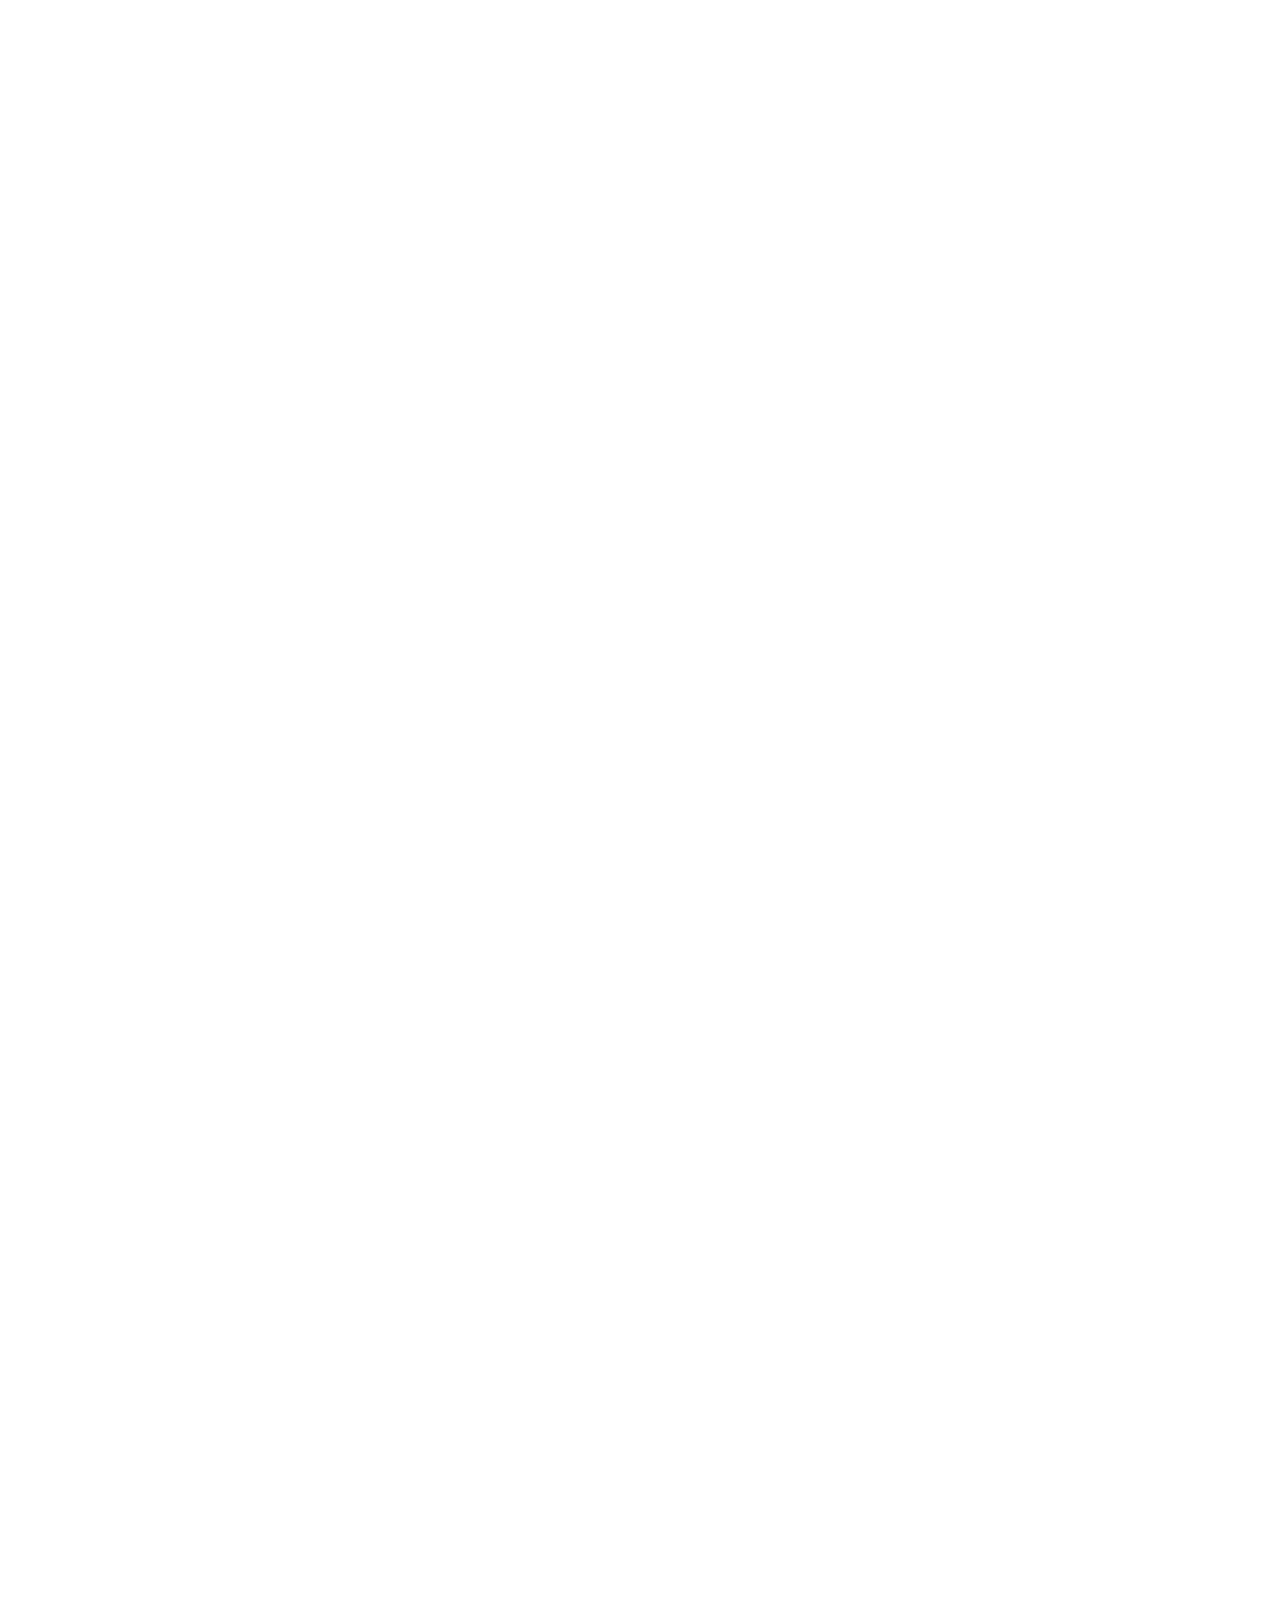
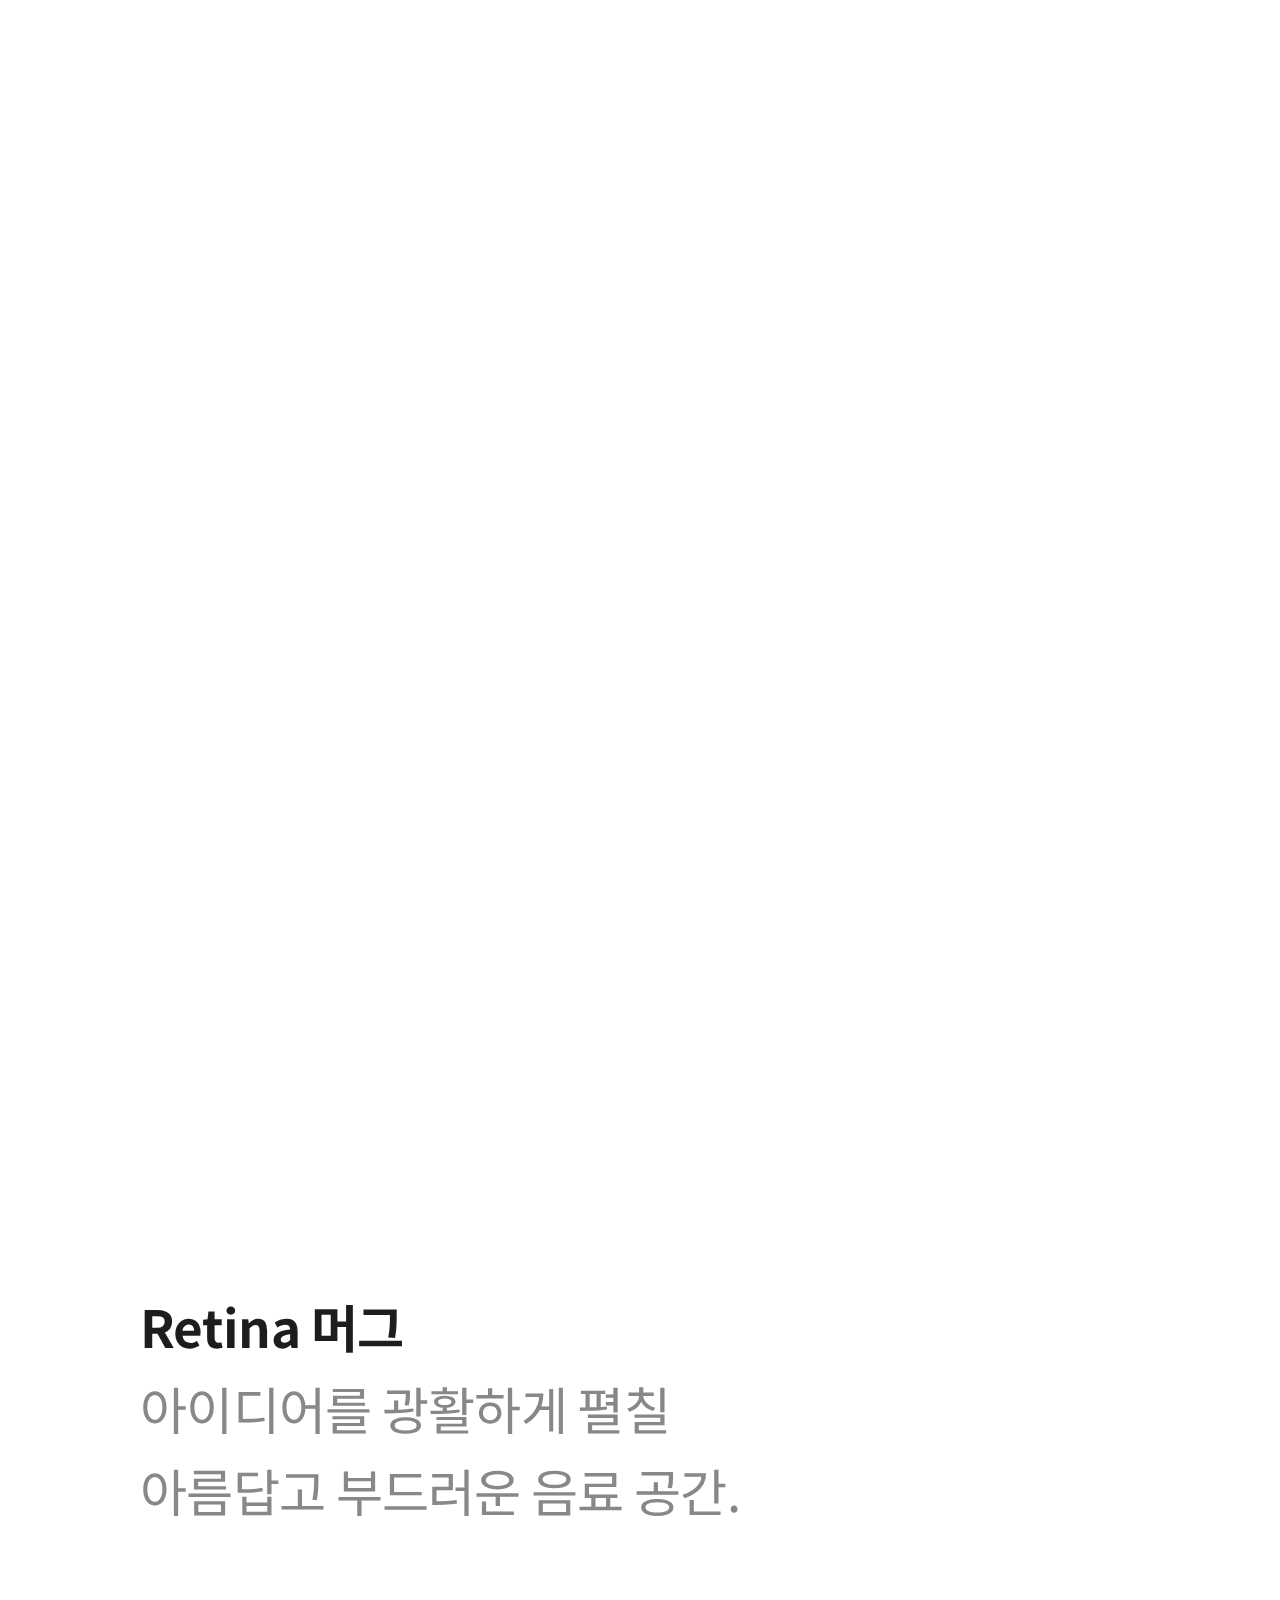
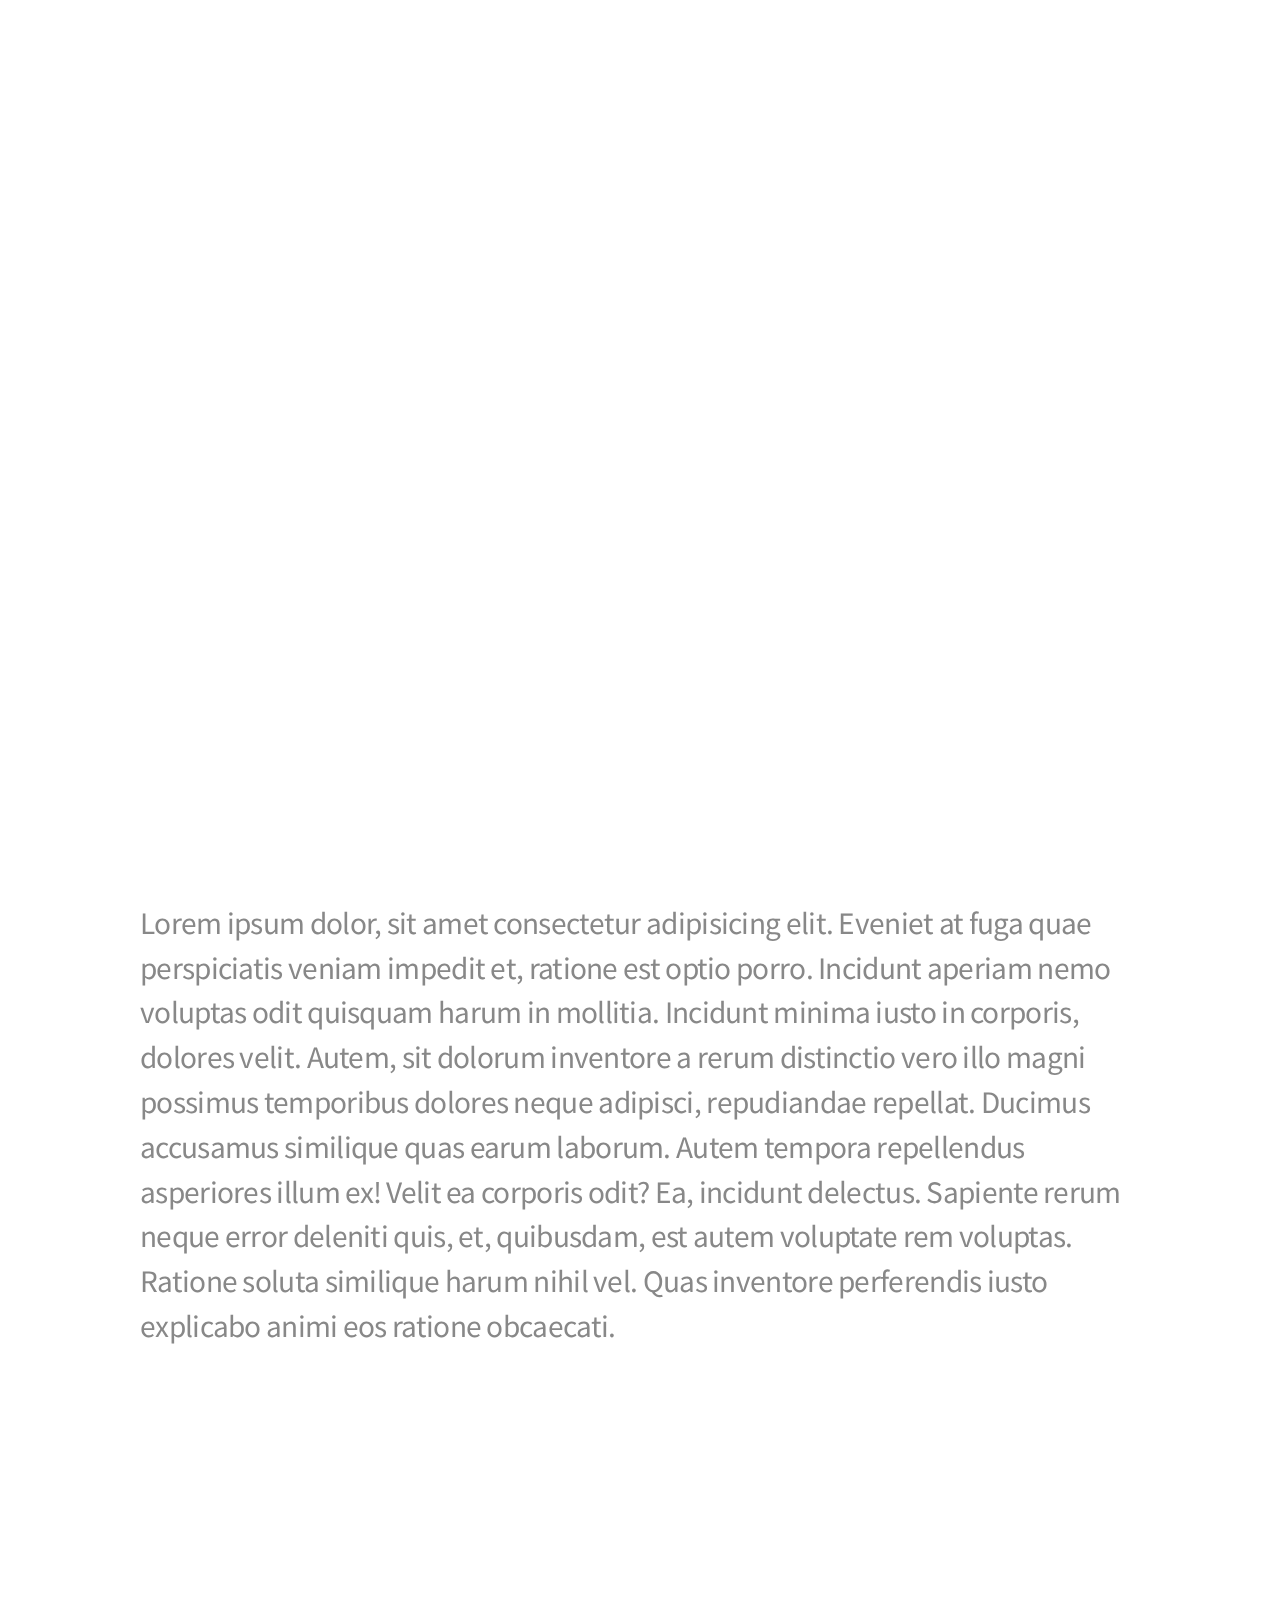
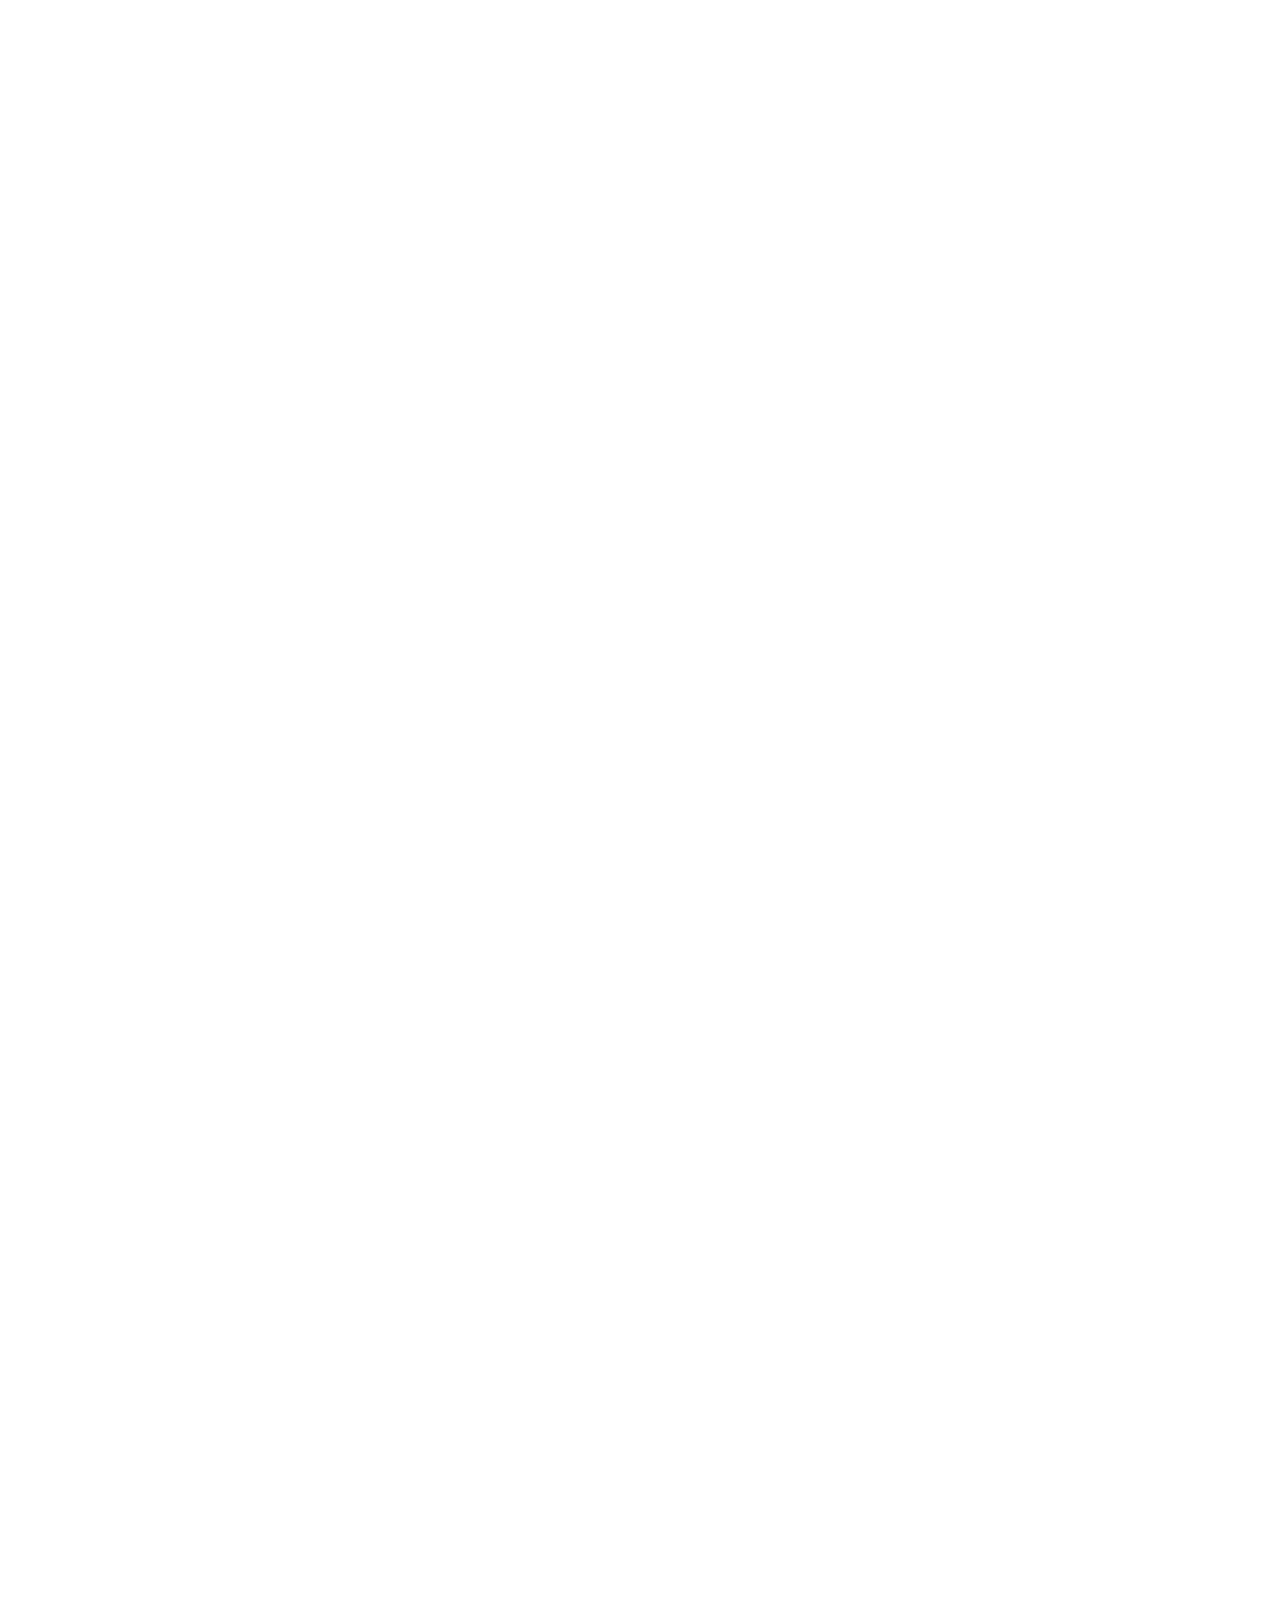
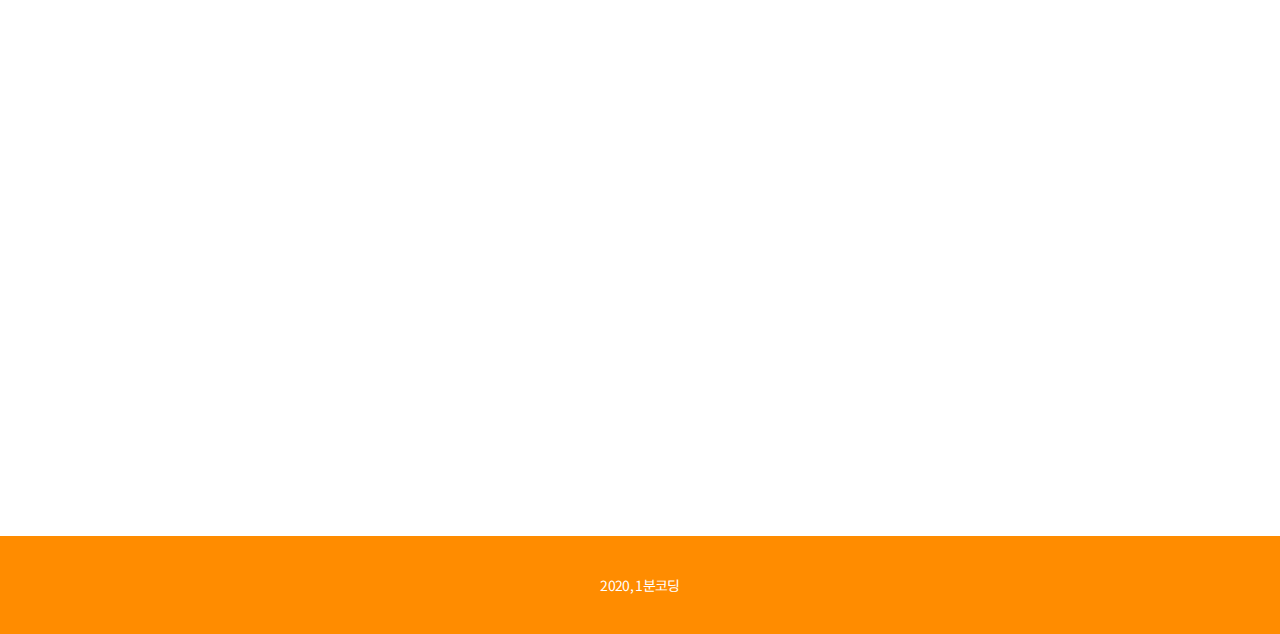
==== commit f2eacbf5: "로딩 화면 및 이벤트 추가" ====
--- a/blank.html
+++ b/blank.html
@@ -9,7 +9,12 @@
 	<link rel="stylesheet" href="css/default.css">
 	<link rel="stylesheet" href="css/blank.css">
 </head>
-<body>
+<body class="before-load">
+	<div class="loading">
+		<svg class="loading-circle">
+			<circle cx="50%" cy="50%" r="25"></circle>	
+		</svg>
+	</div>
 	<div class="container">
 		<nav class="global-nav">
 			<div class="global-nav-links">
--- a/css/blank.css
+++ b/css/blank.css
@@ -18,6 +18,46 @@
   text-decoration: none;
 }
 
+.before-load .loading{
+  opacity: 1;
+} 
+.loading{
+  display: flex;
+  justify-content: center;
+  align-items: center;
+  position: fixed;
+  top: 0;
+  left: 0;
+  z-index: 100;
+  width: 100%;
+  height: 100%;
+  background: #fff;
+  opacity: 0;
+  transition: 0.5s;
+}
+.loading-circle{
+  width: 54px;
+  height: 54px;
+  animation: loading-spin 3s infinite;
+}
+.loading-circle circle{
+  stroke: black;
+  stroke-width: 4;
+  fill: transparent;
+  stroke-dasharray: 157;
+  stroke-dashoffset: 0;
+  animation: loading-circle-ani 1s infinite;
+}
+
+@keyframes loading-spin{
+  100%{ transform: rotate(360deg); }
+}
+@keyframes loading-circle-ani{
+  0%{ stroke-dashoffset: 157; }
+  75%{ stroke-dashoffset: -147; }
+  100%{ stroke-dashoffset: -157; }
+}
+
 .global-nav{
   position: absolute;
   top: 0;
@@ -34,6 +74,12 @@
   width: 100%;
   height: 52px;
   border-bottom: 1px solid #ddd;
+}
+.local-nav-sticky .local-nav{
+  position: fixed;
+  top: 0;
+  background: rgba(255, 255, 255, 0.1);
+  backdrop-filter: saturate(180%) blur(15px);
 }
 .global-nav-links,
 .local-nav-links{
@@ -125,7 +171,7 @@
   background: rgb(29, 29, 31);
 }
 .mid-message{
-  max-width: 1000px;
+  width: 1000px;
   margin: 0 auto;
   padding: 0 1rem;
   font-size: 2rem;
@@ -136,7 +182,7 @@
 }
 .canvas-caption{
   max-width: 1000px;
-  margin: 0 auto;
+  margin: -8rem auto 0;
   padding: 0 1rem;
   font-size: 1.2rem;
   color: #888;
@@ -188,6 +234,7 @@
     font-size: 4vw;
   }
   .description{
+    padding: 0;
     font-size: 2rem;
   }
   .description strong{
@@ -210,9 +257,11 @@
     width: 20%;
   }
   .mid-message{
+    padding: 0;
     font-size: 4vw;
   }
   .canvas-caption{
+    padding: 0;
     font-size: 2rem;
   }
 }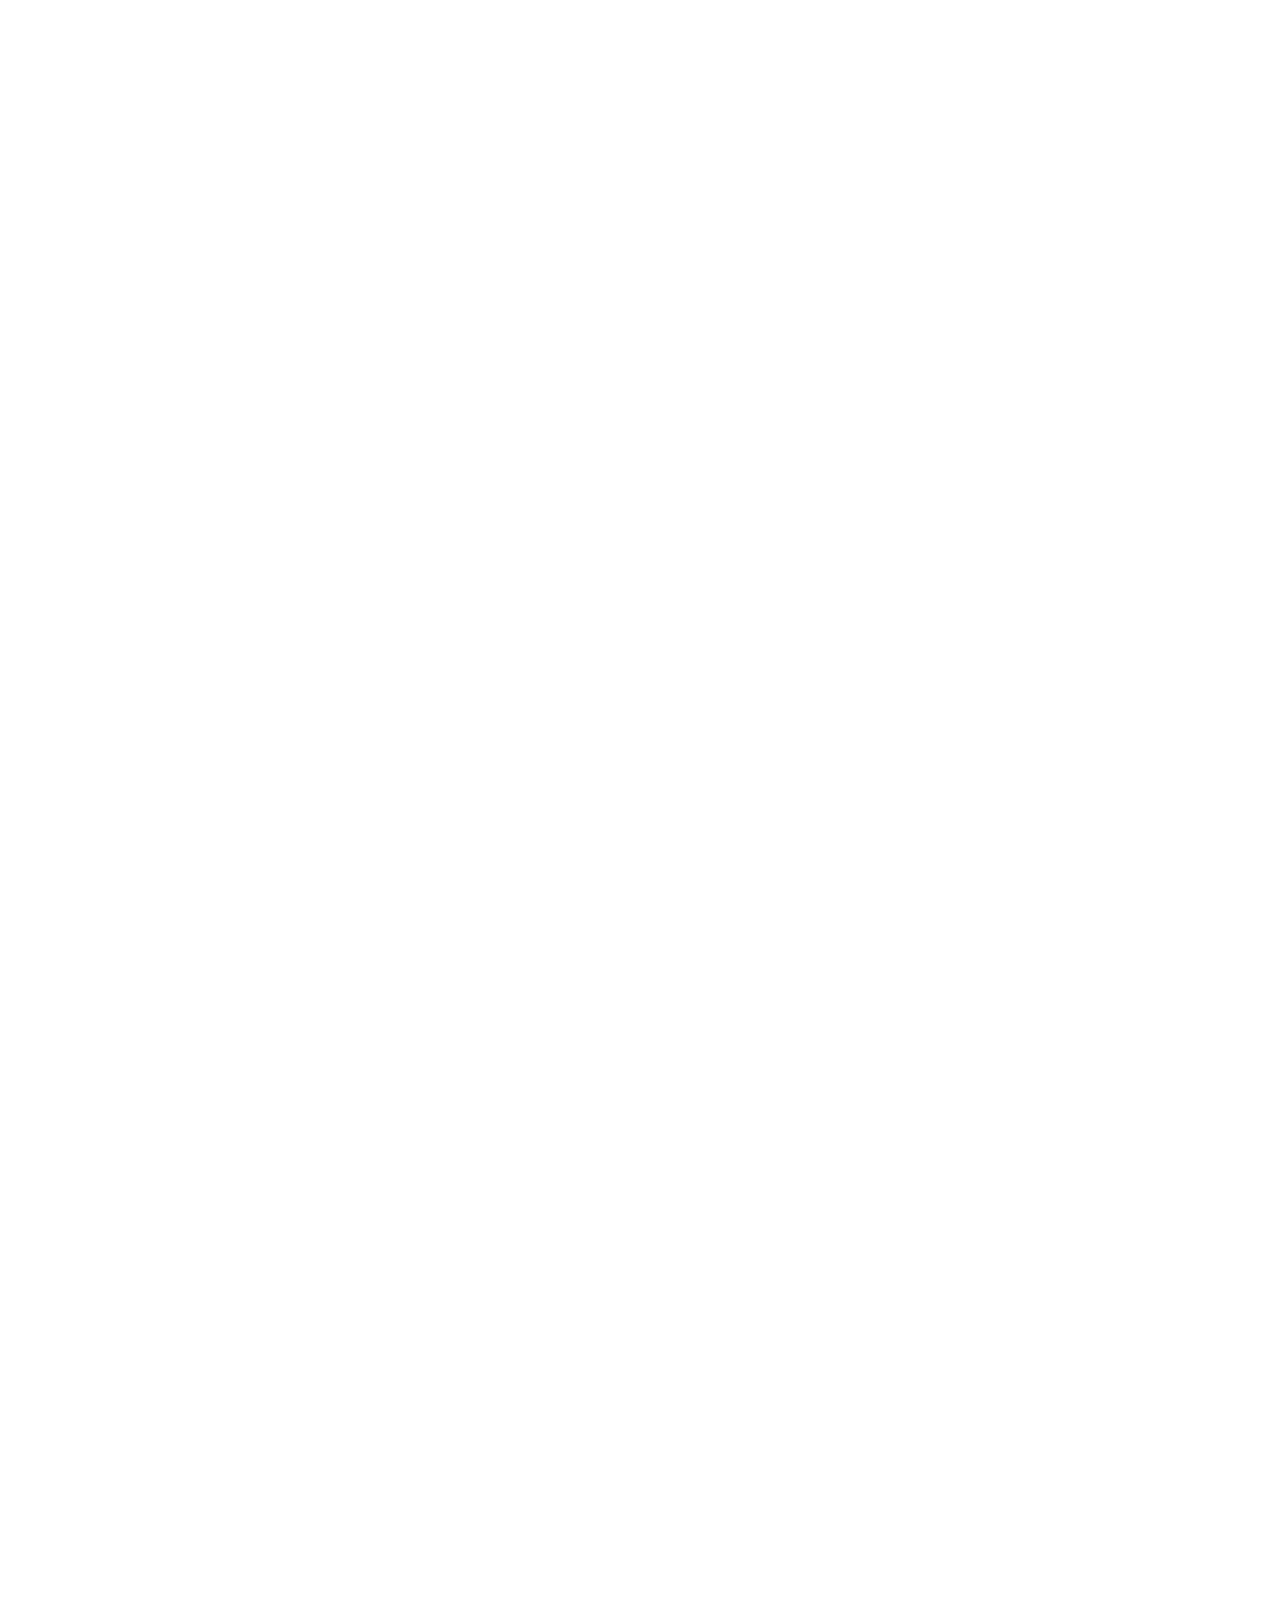
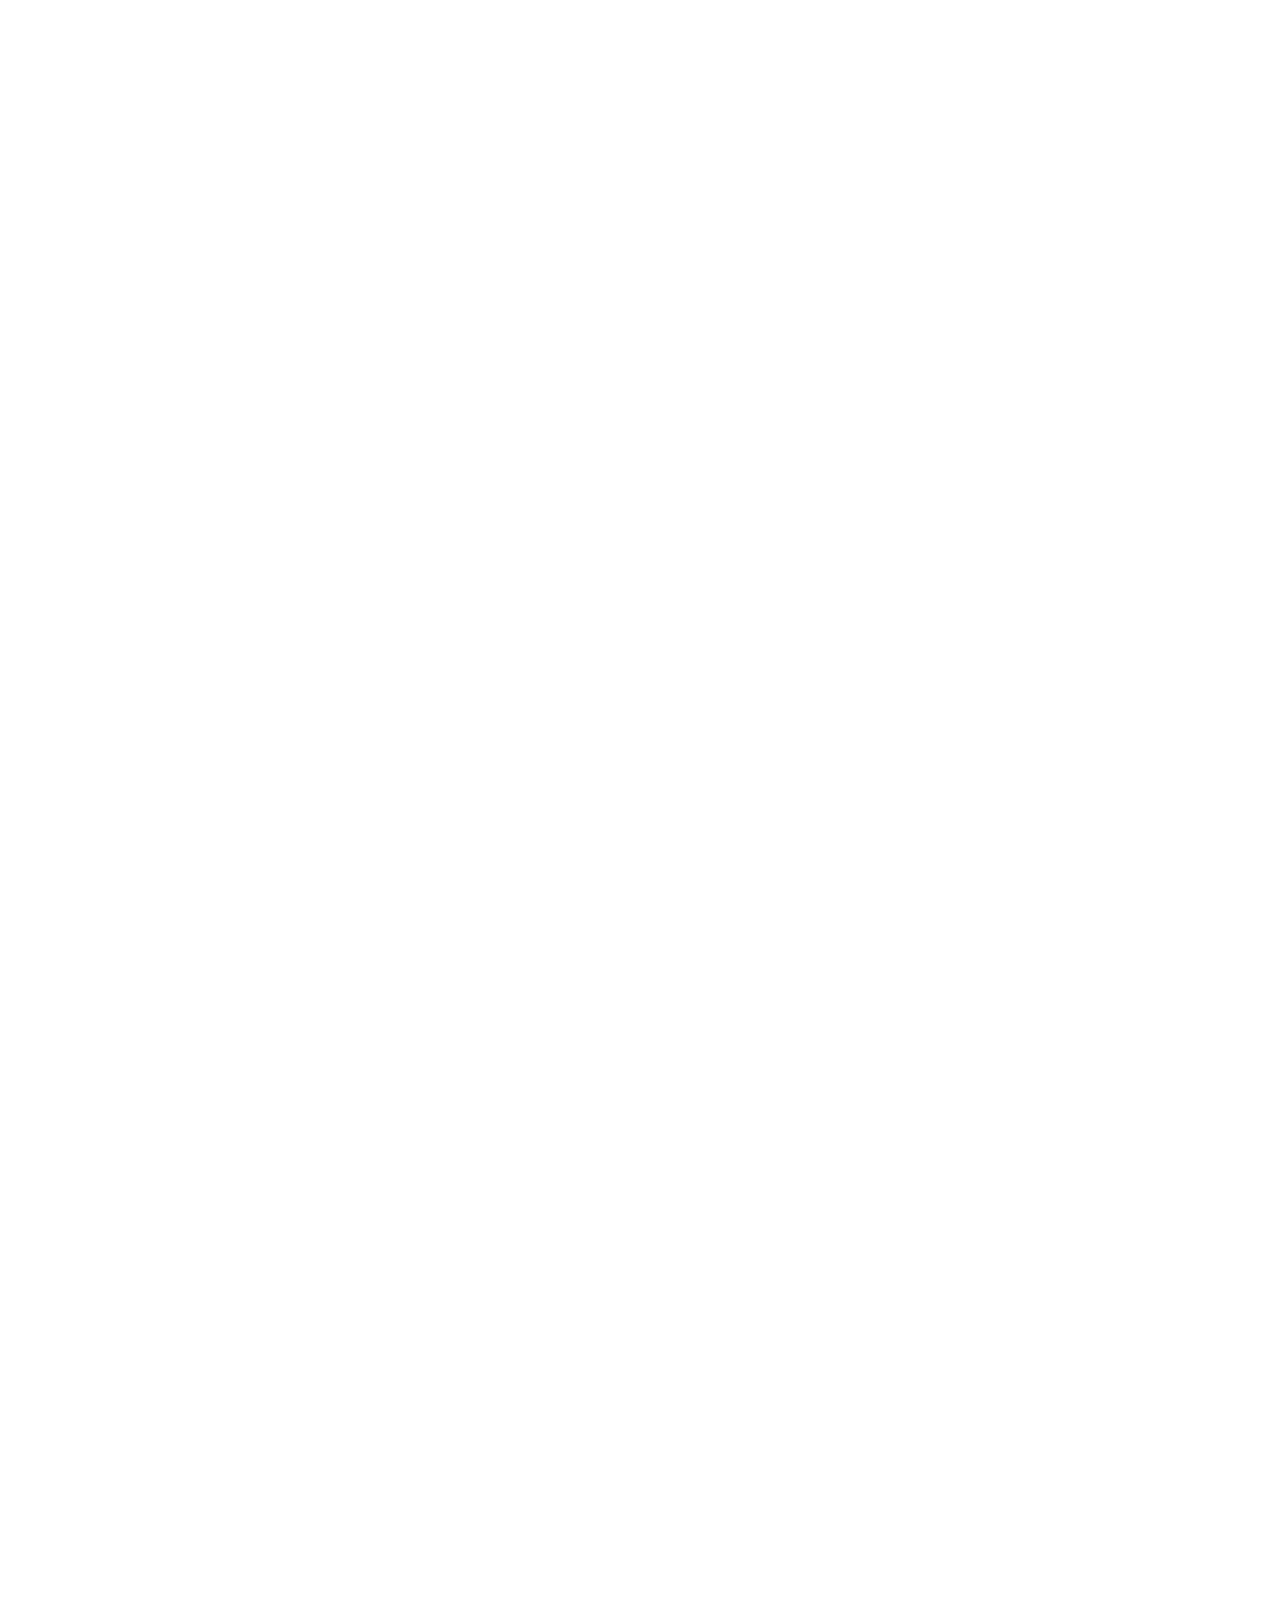
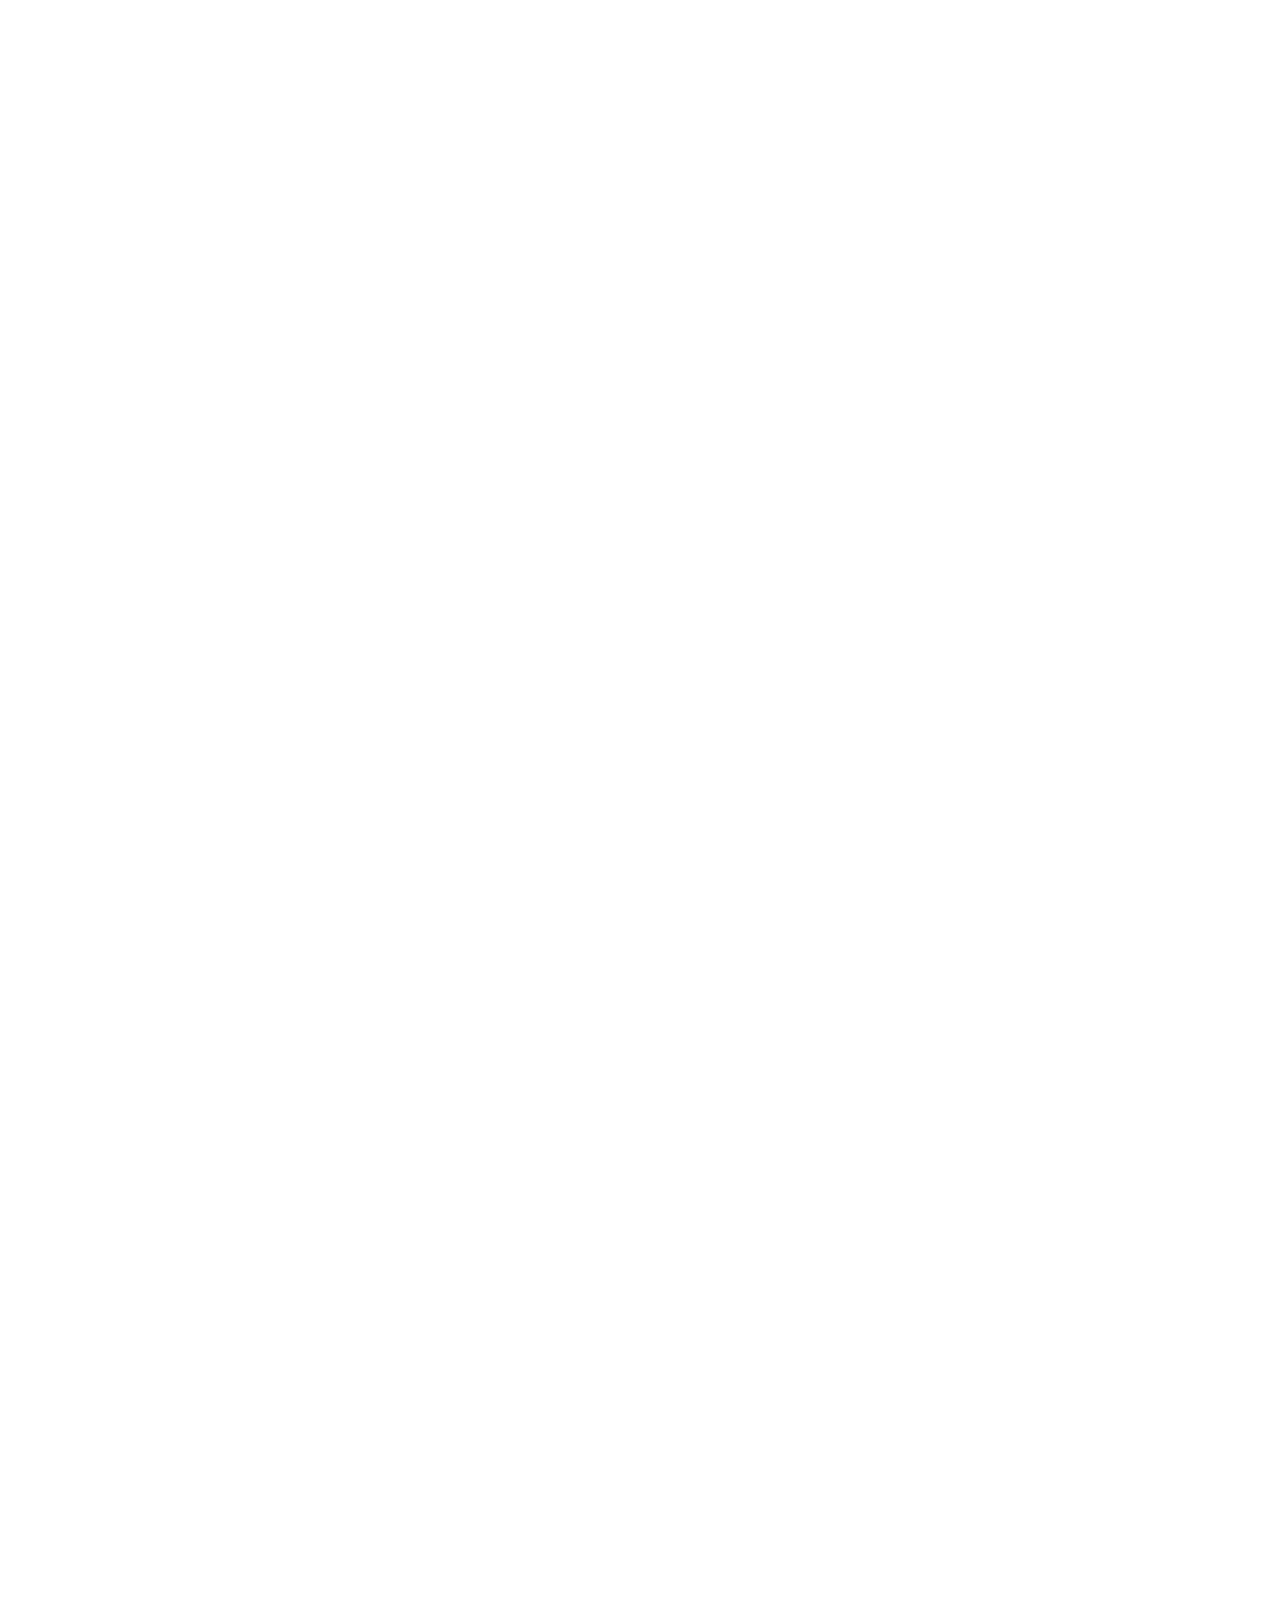
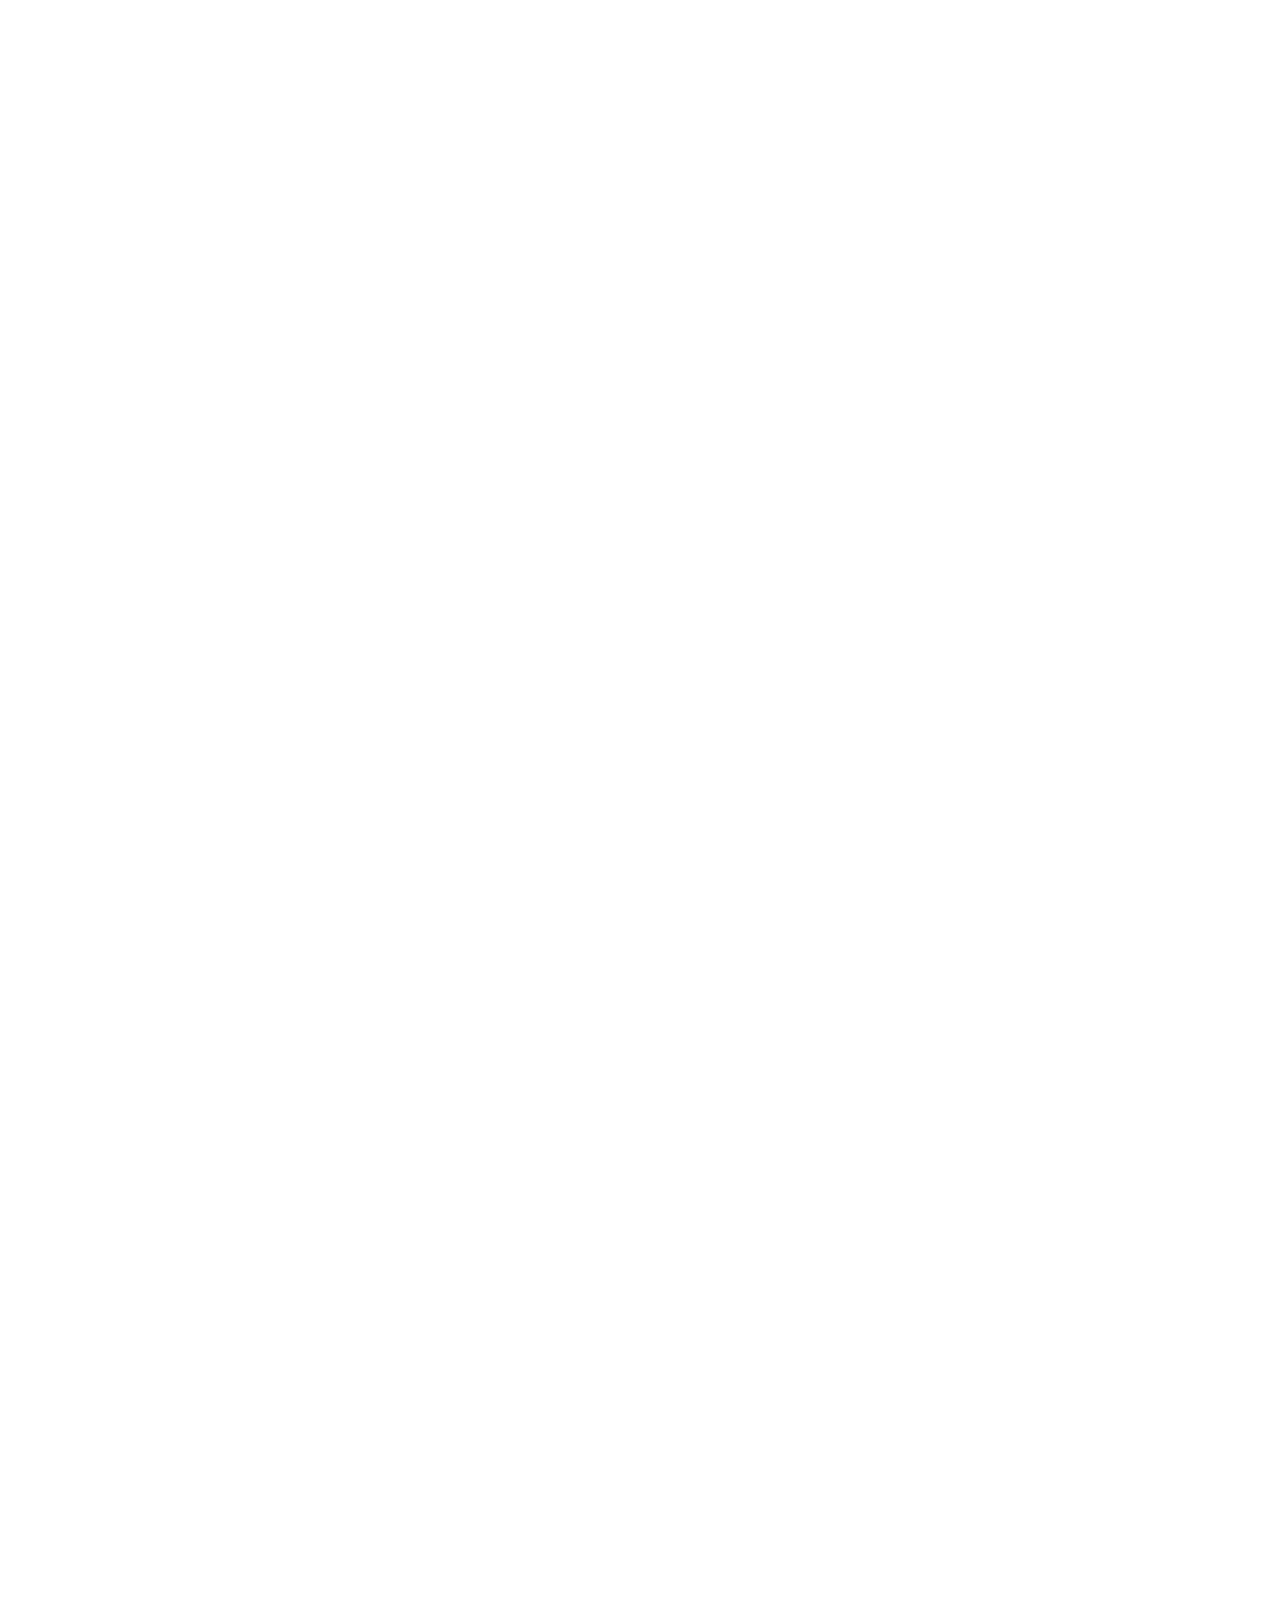
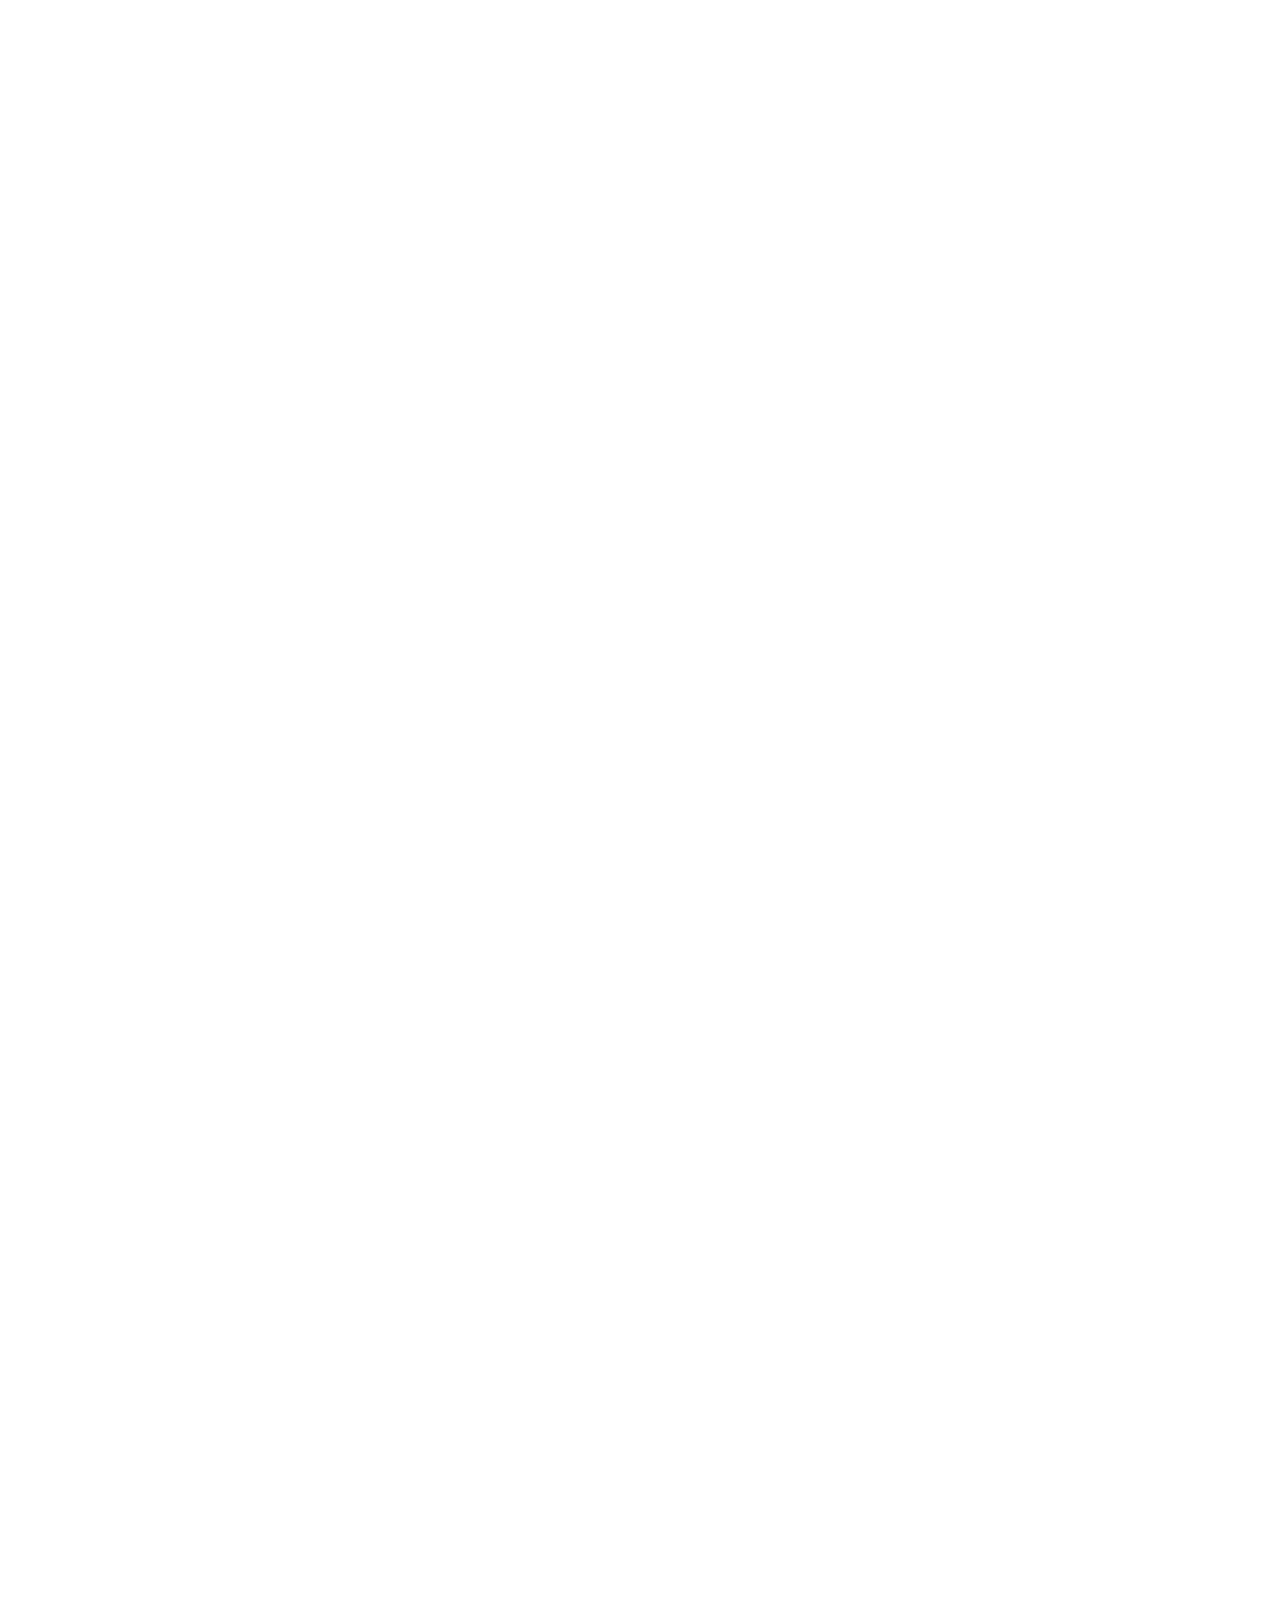
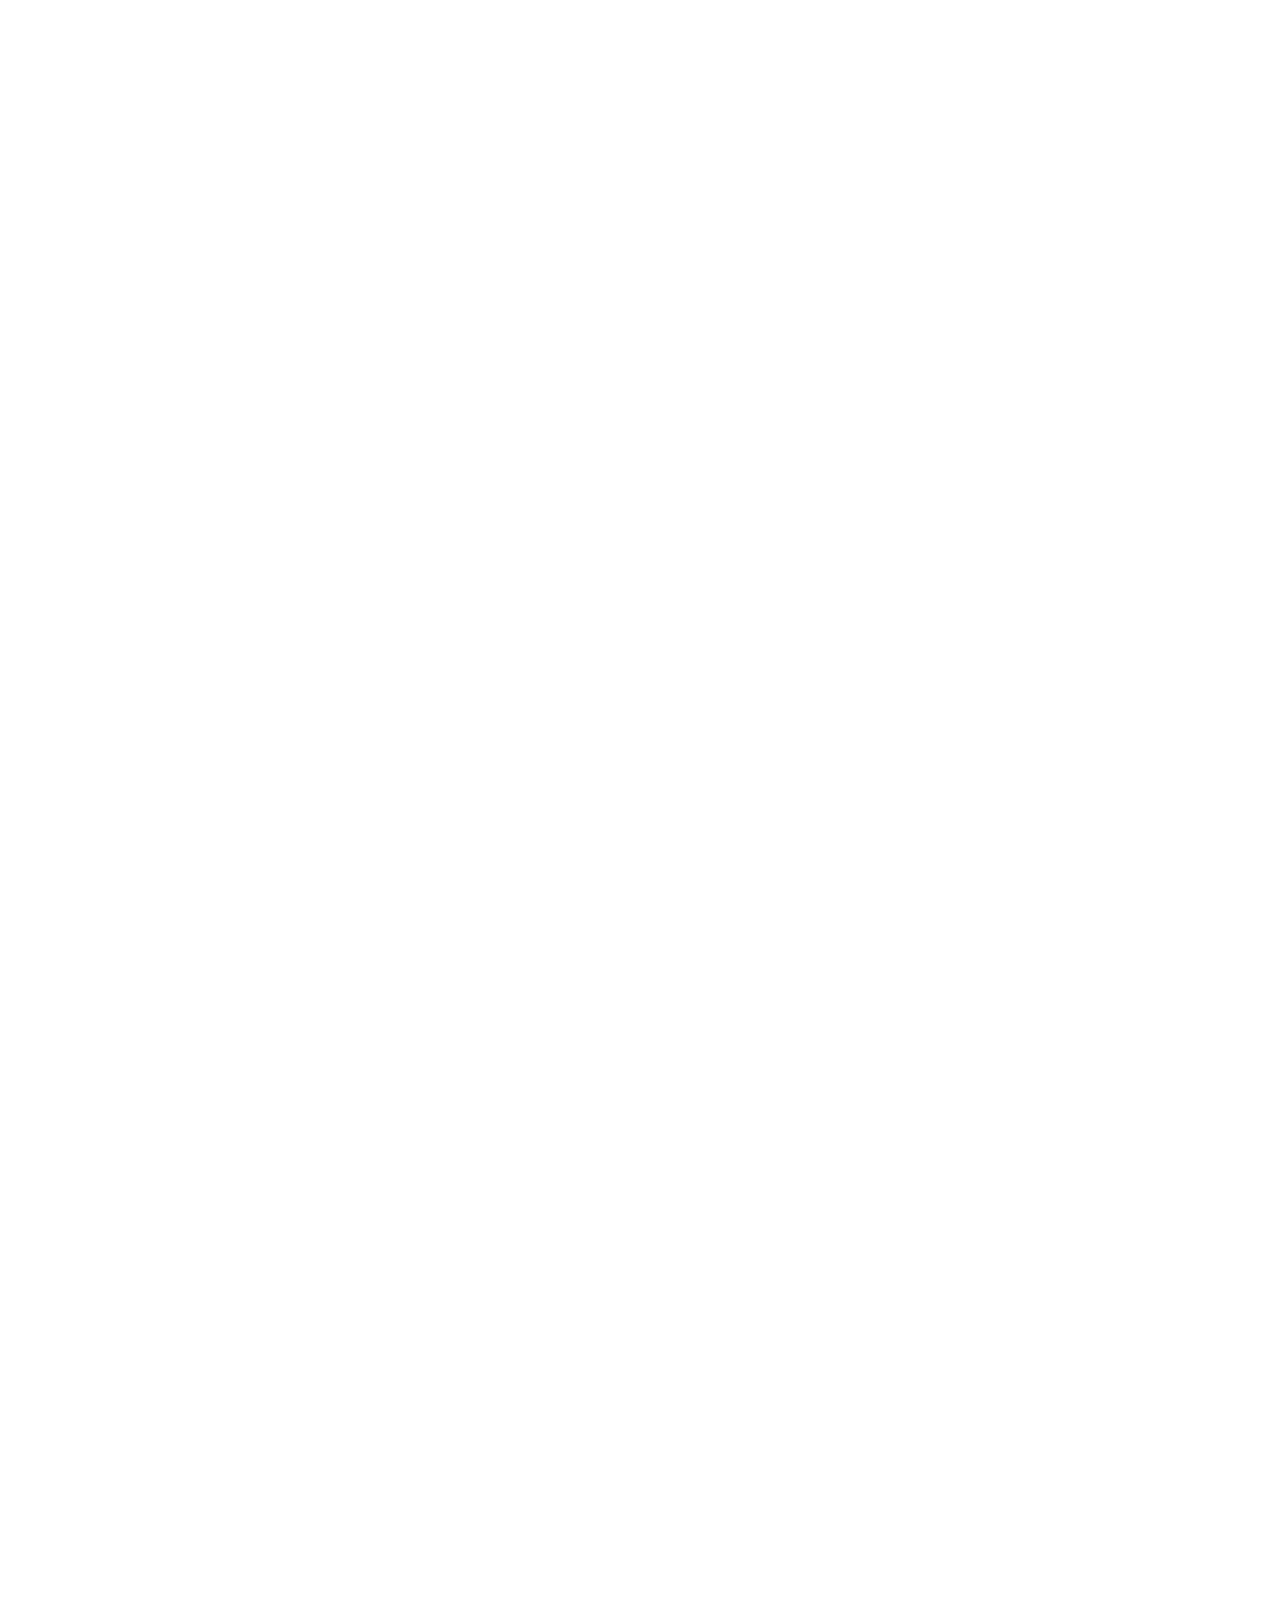
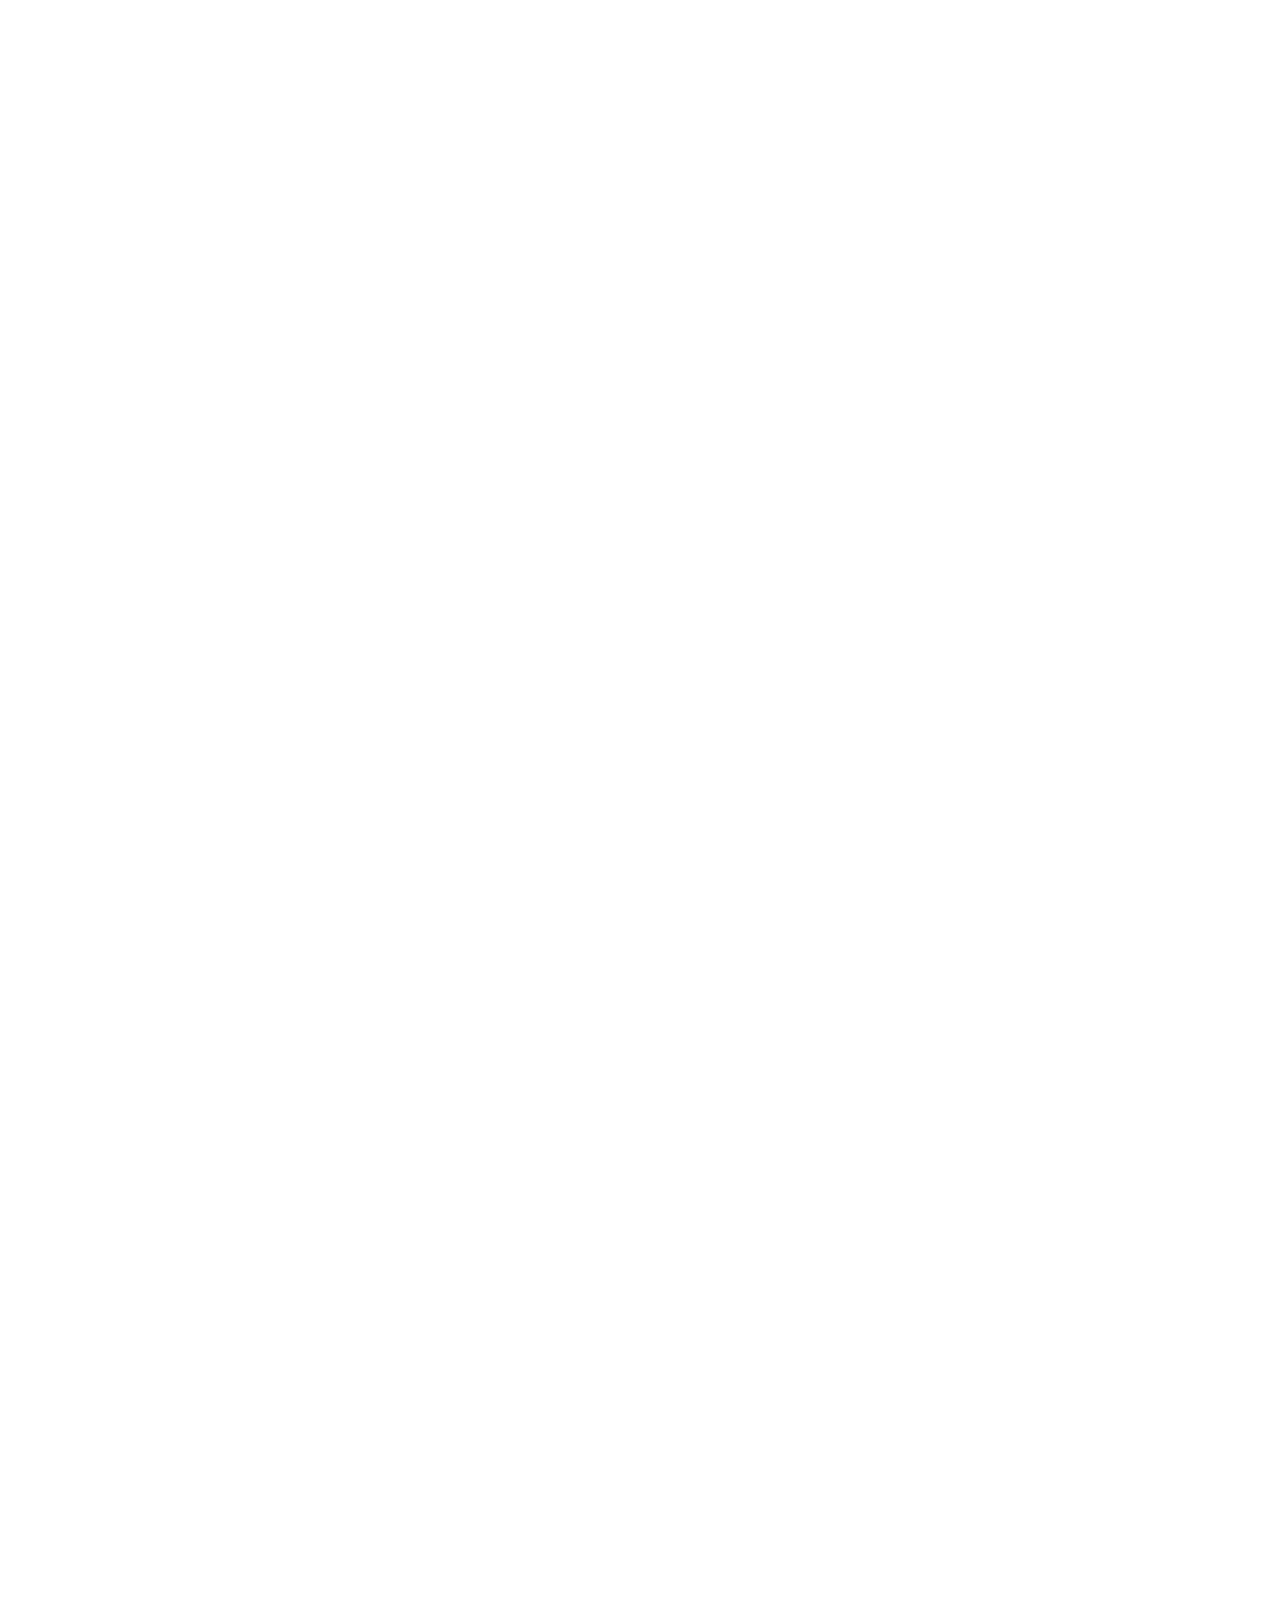
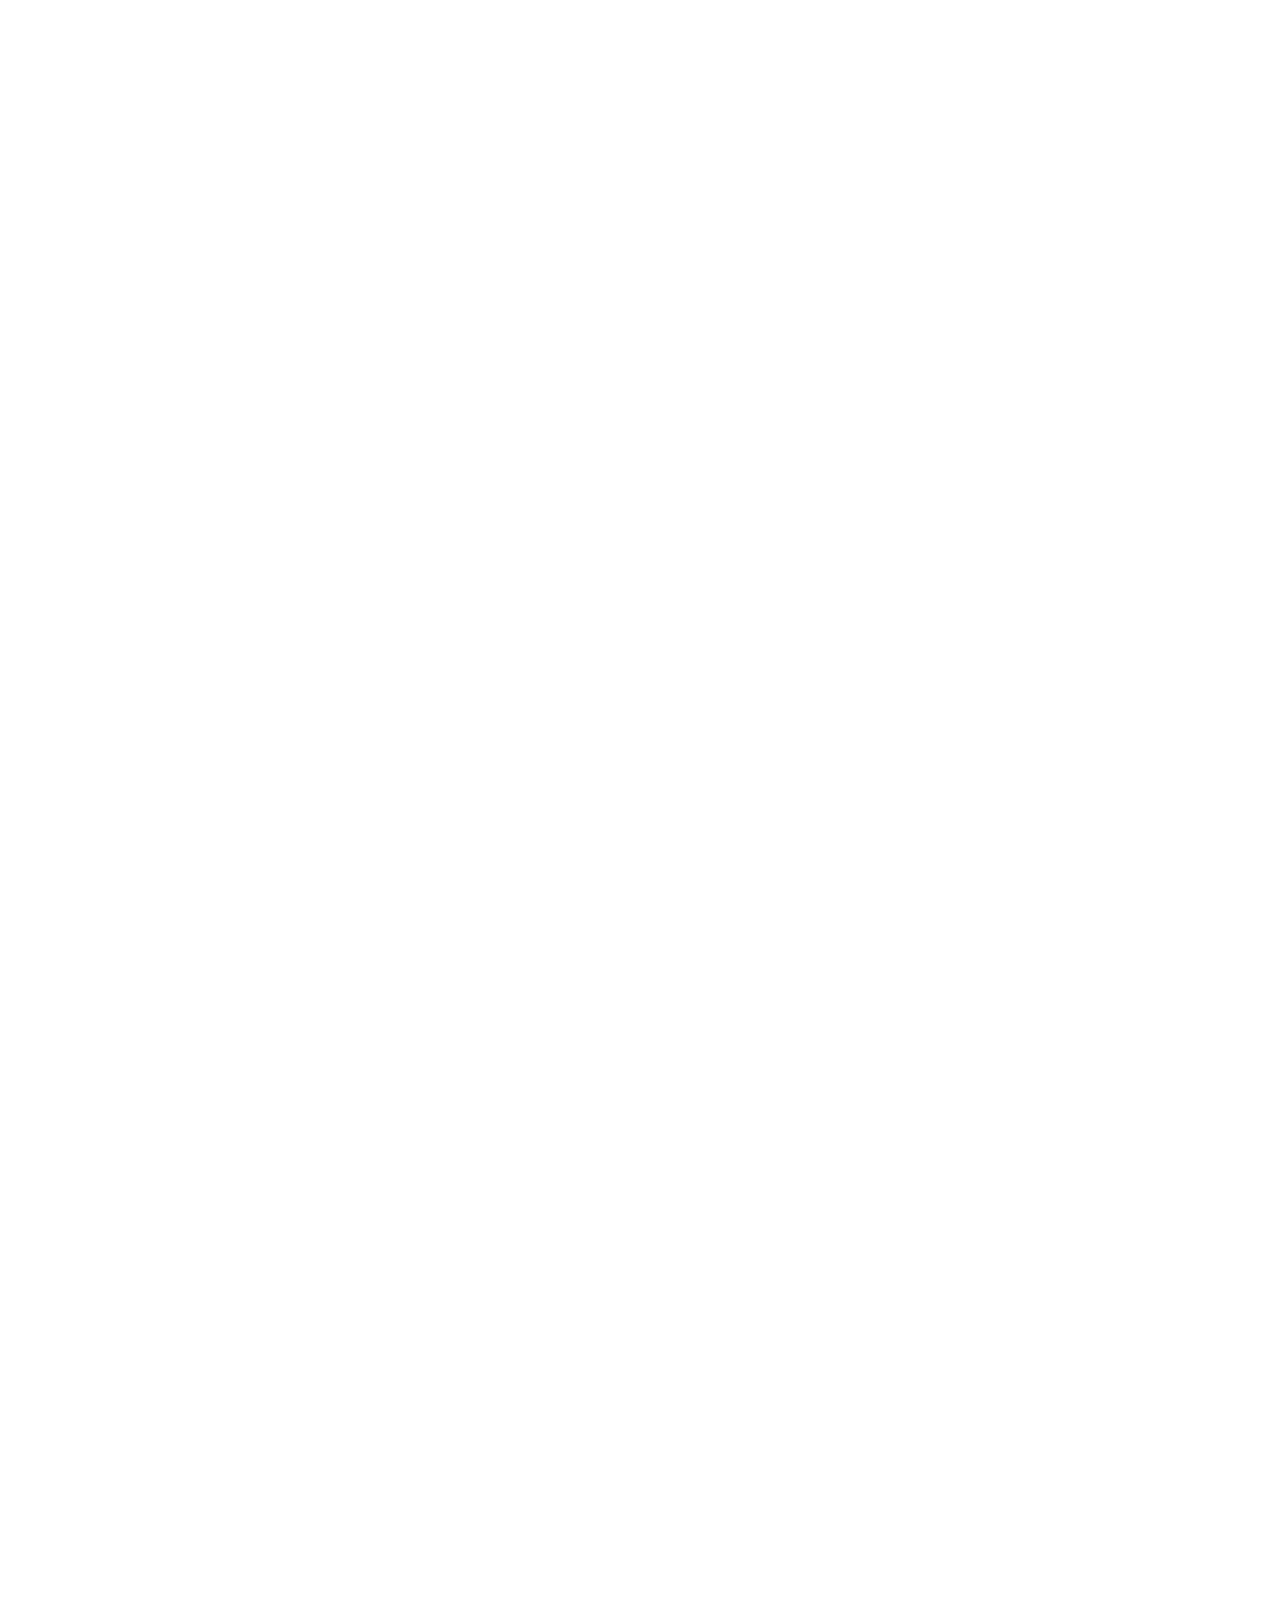
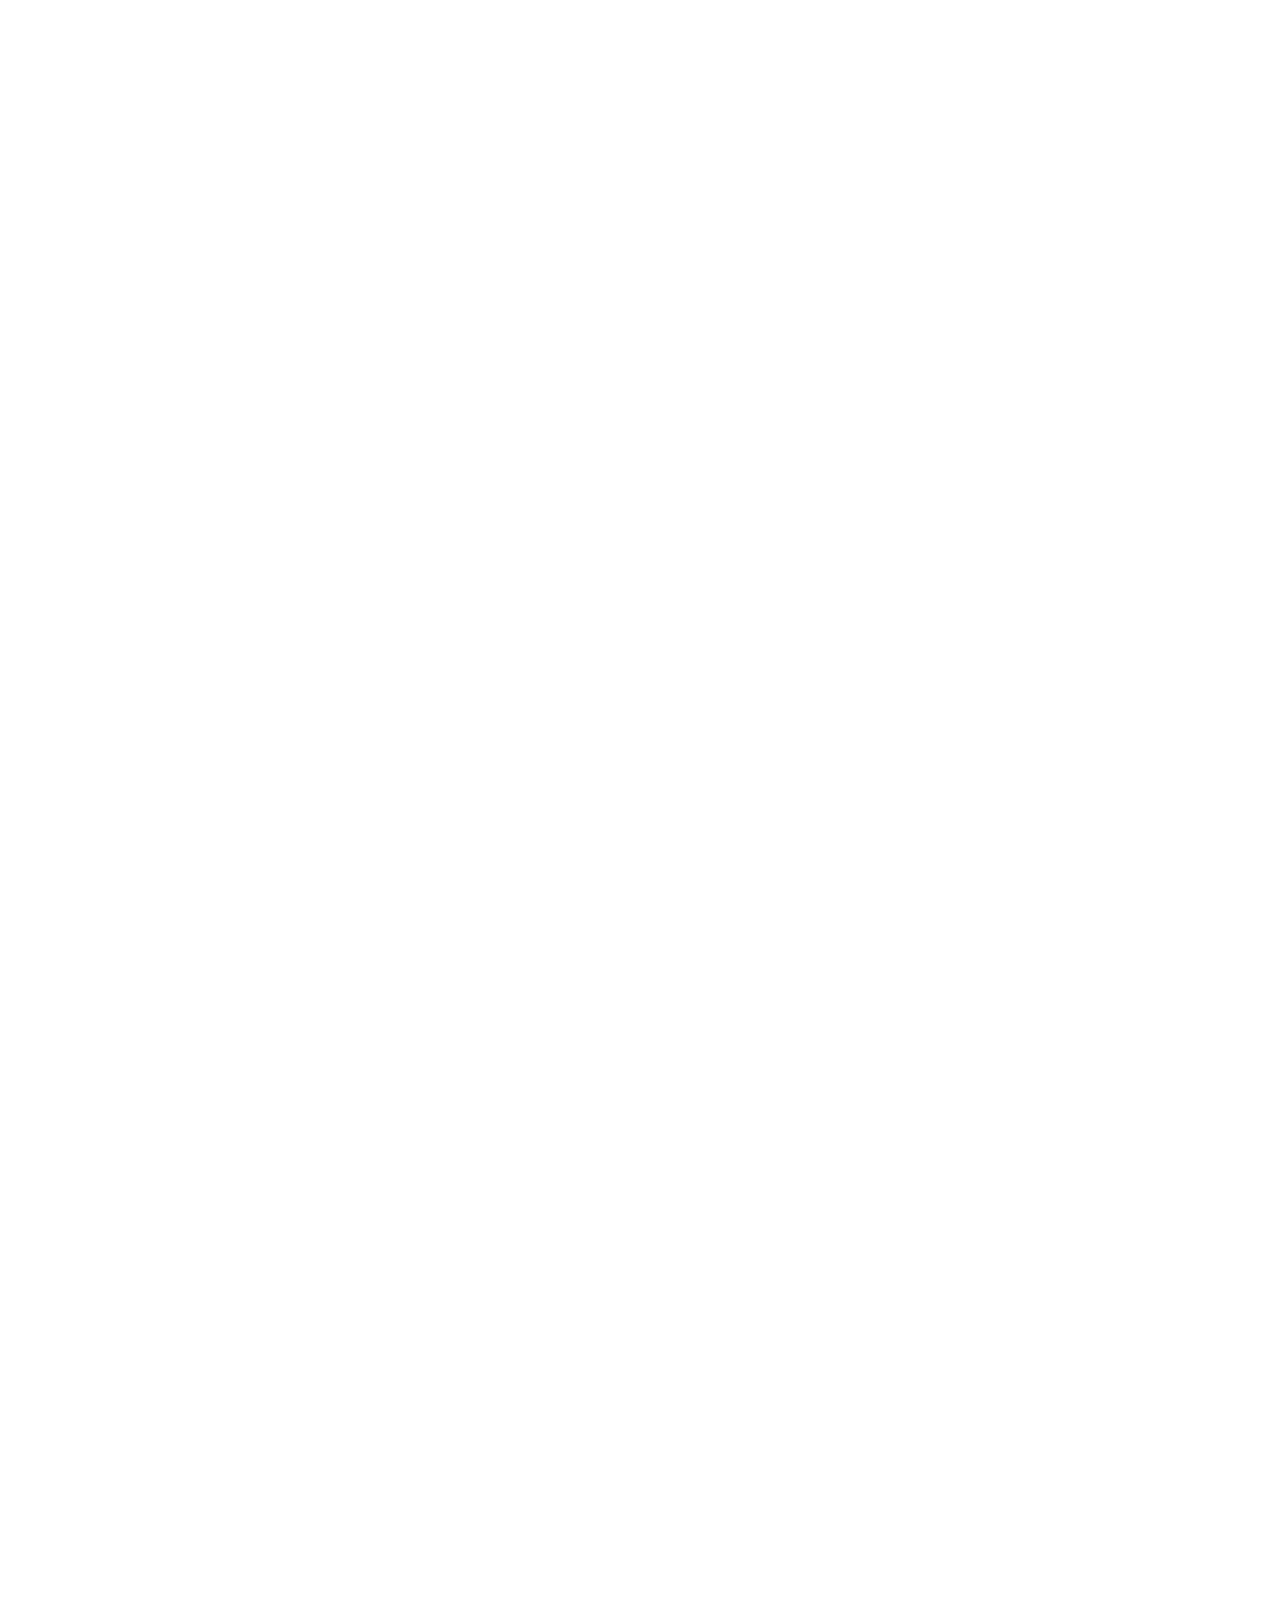
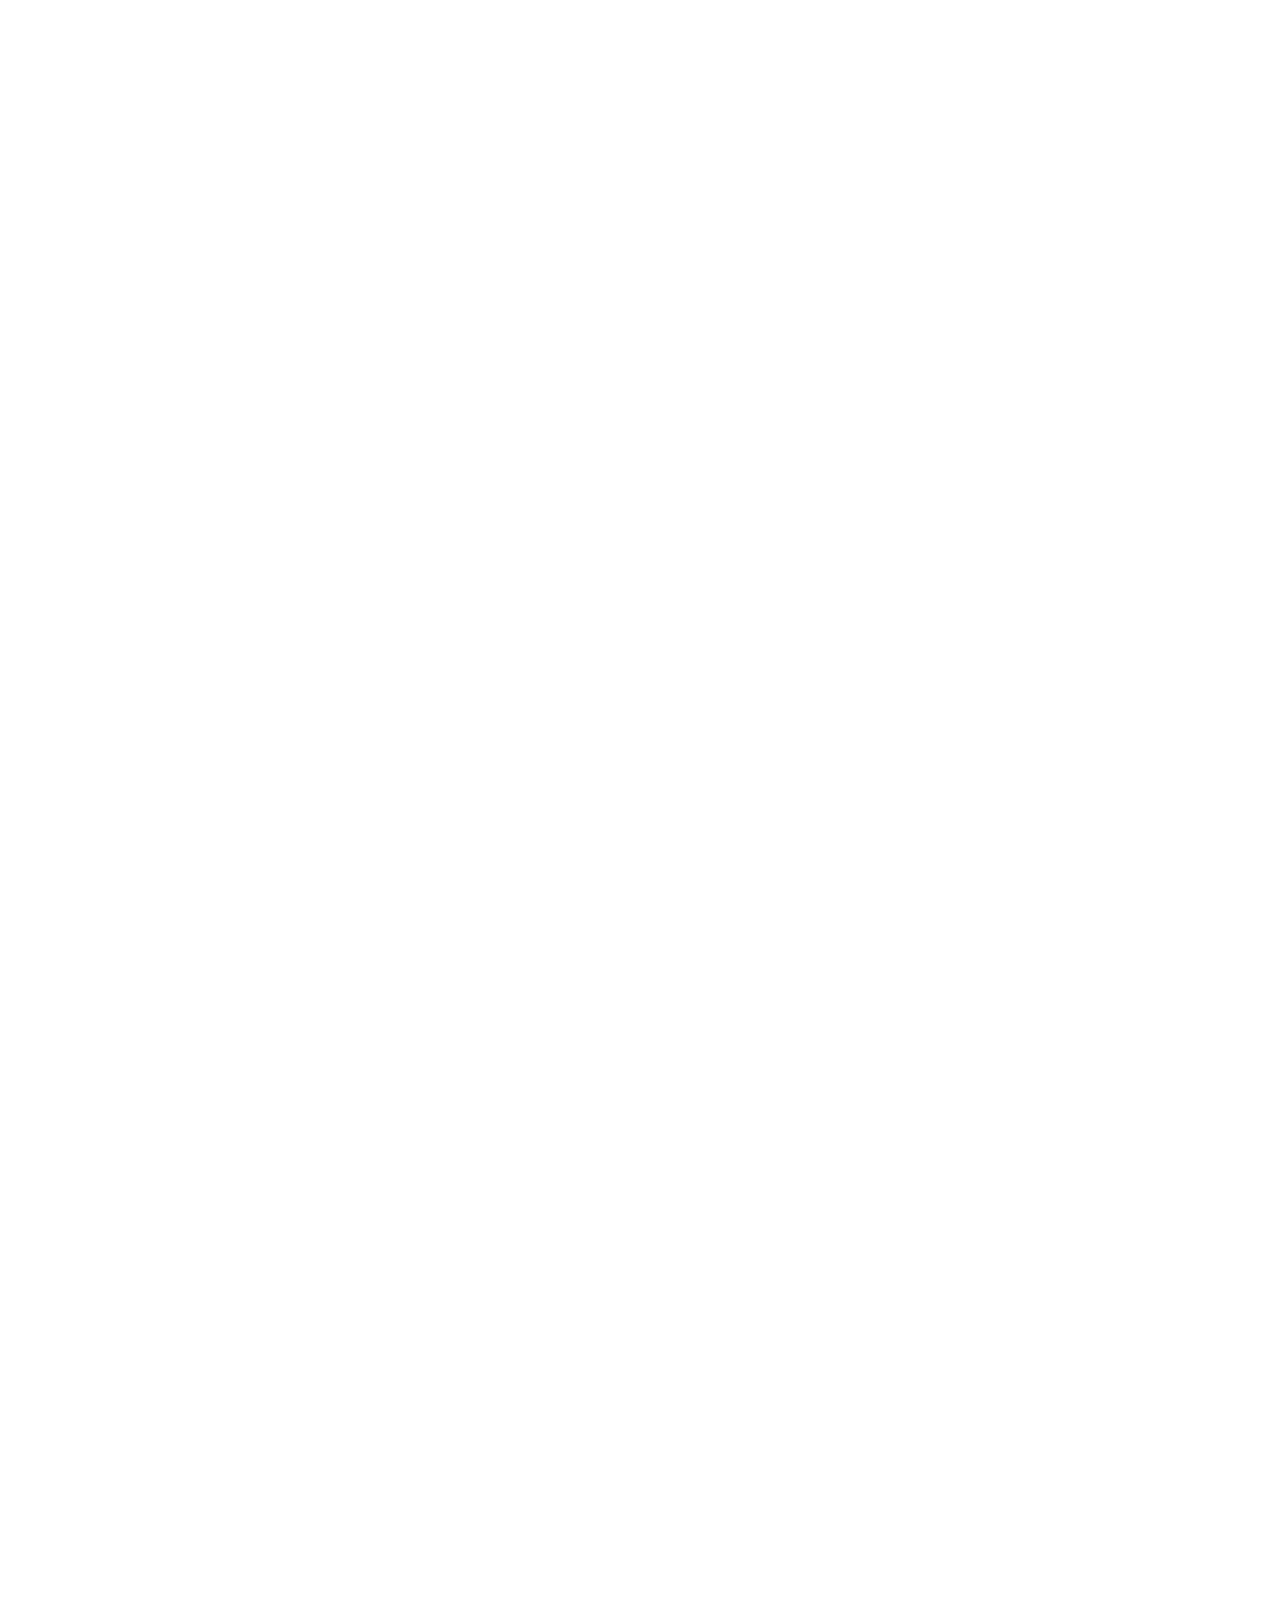
==== commit e2a8fb33: "버그 수정 / 하단 일반 영역 추가" ====
--- a/blank.html
+++ b/blank.html
@@ -90,6 +90,16 @@
 				Lorem ipsum dolor, sit amet consectetur adipisicing elit. Eveniet at fuga quae perspiciatis veniam impedit et, ratione est optio porro. Incidunt aperiam nemo voluptas odit quisquam harum in mollitia. Incidunt minima iusto in corporis, dolores velit. Autem, sit dolorum inventore a rerum distinctio vero illo magni possimus temporibus dolores neque adipisci, repudiandae repellat. Ducimus accusamus similique quas earum laborum. Autem tempora repellendus asperiores illum ex! Velit ea corporis odit? Ea, incidunt delectus. Sapiente rerum neque error deleniti quis, et, quibusdam, est autem voluptate rem voluptas. Ratione soluta similique harum nihil vel. Quas inventore perferendis iusto explicabo animi eos ratione obcaecati.
 			</p>
 		</section>
+		<section class="normal-content">
+			<p class="mid-message">
+				Lorem ipsum dolor sit amet, consectetur adipisicing elit. Consectetur voluptates fugit beatae totam porro dolor ea, consequatur magnam tenetur. Vero perferendis amet quasi animi voluptas molestiae mollitia nam esse explicabo!
+			</p>
+		</section>
+		<section class="normal-content">
+			<p class="mid-message">
+				Lorem ipsum dolor sit amet, consectetur adipisicing elit. Consectetur voluptates fugit beatae totam porro dolor ea, consequatur magnam tenetur. Vero perferendis amet quasi animi voluptas molestiae mollitia nam esse explicabo!
+			</p>
+		</section>
 		<footer class="footer">
 			2020, 1분코딩
 		</footer>
--- a/css/blank.css
+++ b/css/blank.css
@@ -17,7 +17,17 @@
   color: rgb(29, 29, 31);
   text-decoration: none;
 }
-
+.container{
+  /* iPhone 가로 스크롤 방지 */
+  overflow-x: hidden;
+}
+
+.before-load{
+  overflow: hidden;
+}
+.before-load .container{
+  display: none;
+}
 .before-load .loading{
   opacity: 1;
 } 
@@ -80,6 +90,9 @@
   top: 0;
   background: rgba(255, 255, 255, 0.1);
   backdrop-filter: saturate(180%) blur(15px);
+  -webkit-backdrop-filter: saturate(180%) blur(15px);
+  -moz-backdrop-filter: saturate(180%) blur(15px);
+  -o-backdrop-filter: saturate(180%) blur(15px);
 }
 .global-nav-links,
 .local-nav-links{
@@ -182,7 +195,7 @@
 }
 .canvas-caption{
   max-width: 1000px;
-  margin: -8rem auto 0;
+  margin: -24rem auto 0;
   padding: 0 1rem;
   font-size: 1.2rem;
   color: #888;
@@ -206,6 +219,10 @@
 #show-scene-2 #scroll-section-2 .sticky-elem,
 #show-scene-3 #scroll-section-3 .sticky-elem{
   display: block;
+  will-change: transform, opacity;
+}
+.scroll-effect-end .sticky-elem{
+  display: none !important;
 }
 
 .sticky-elem-canvas{
@@ -226,6 +243,10 @@
   align-items: center;
 }
 
+.normal-content{
+  margin-bottom: 10rem;
+}
+
 @media (min-width: 1024px){
   #scroll-section-0 h1{
     font-size: 9vw;
@@ -261,6 +282,7 @@
     font-size: 4vw;
   }
   .canvas-caption{
+    margin-top: -8rem;
     padding: 0;
     font-size: 2rem;
   }
